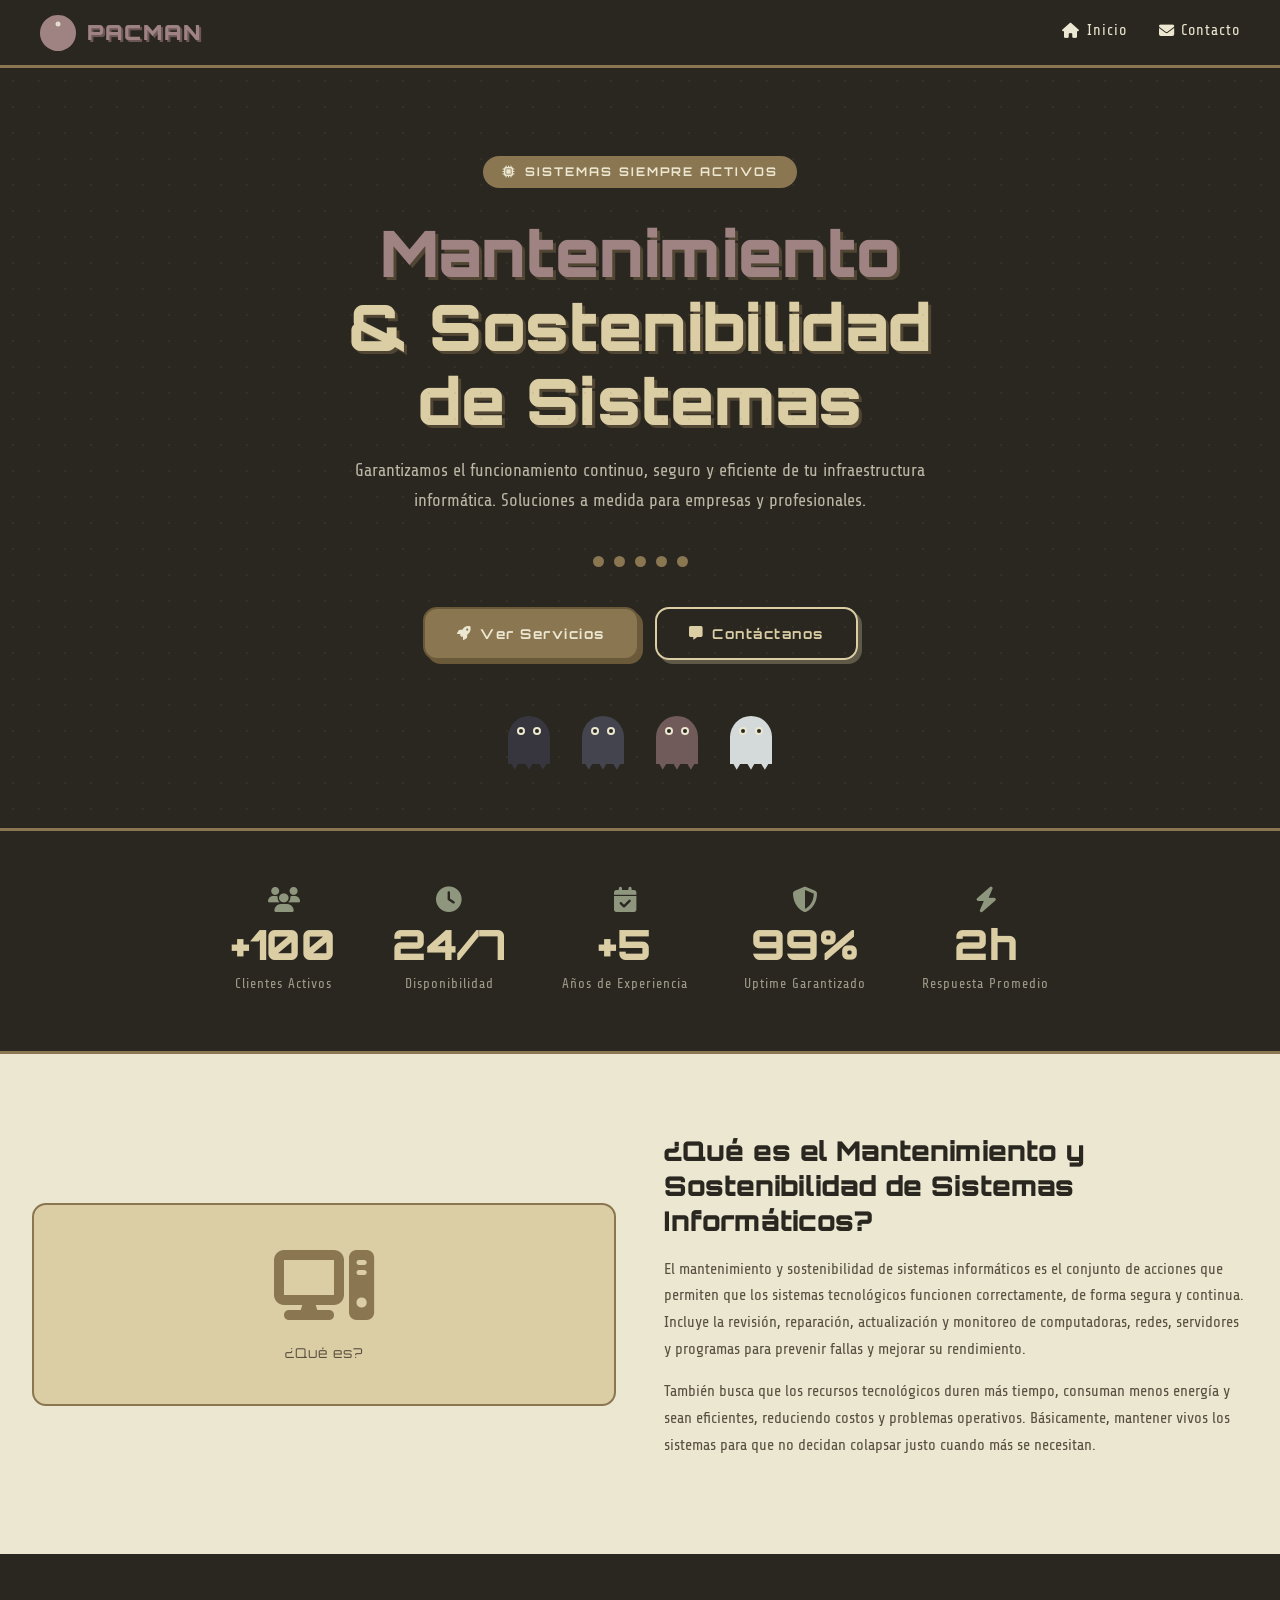
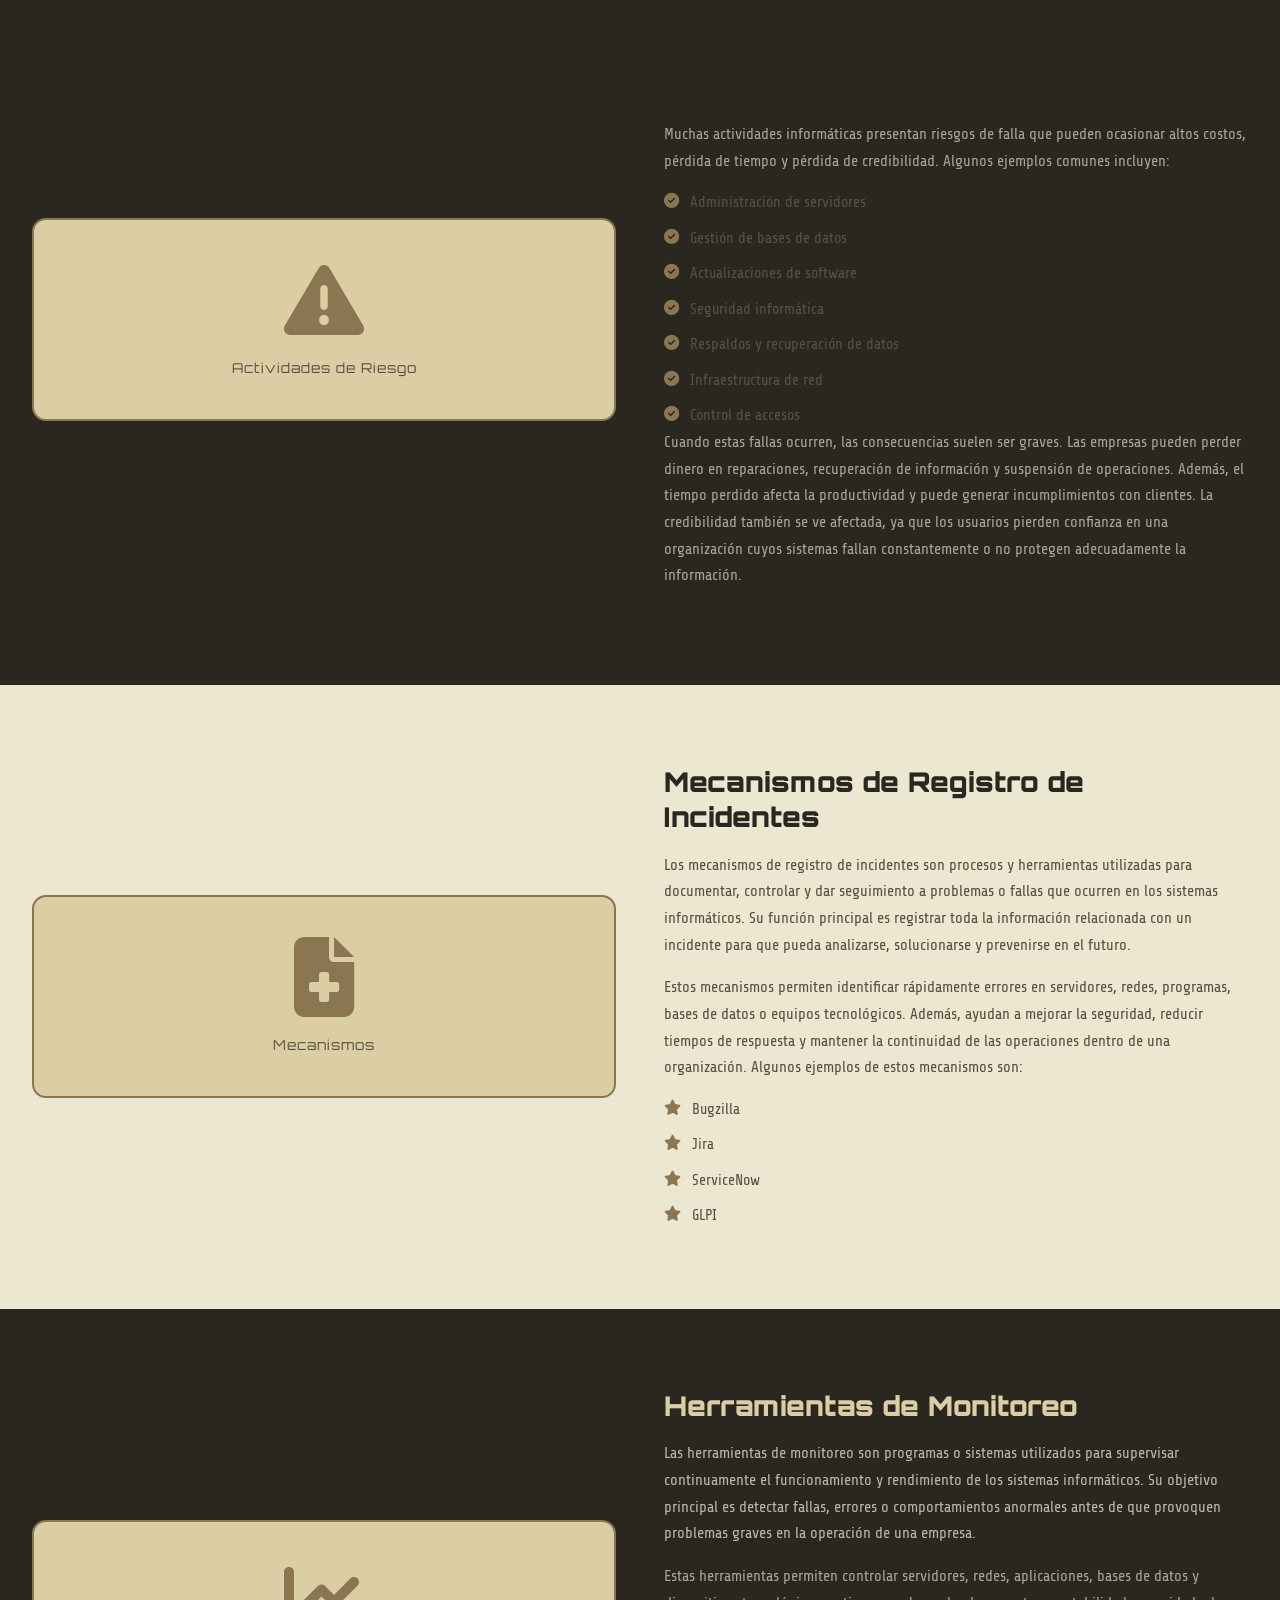
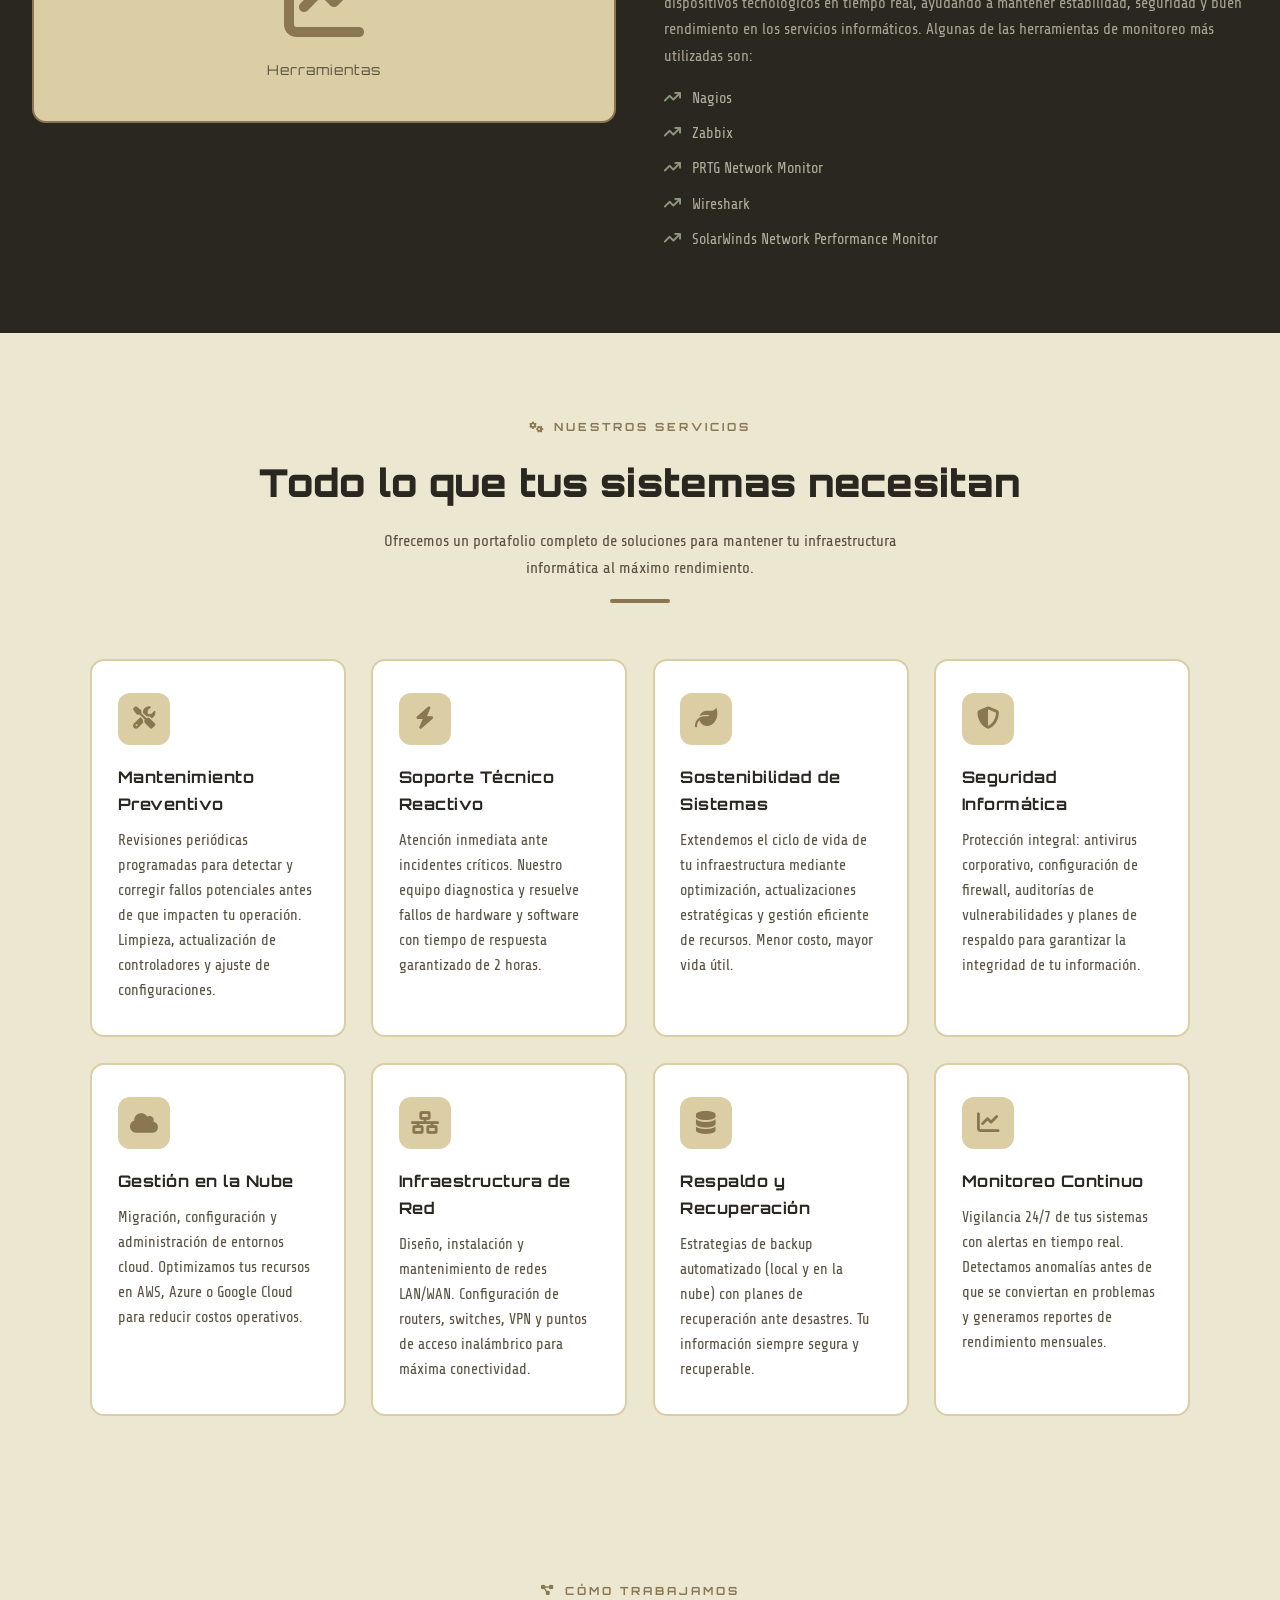
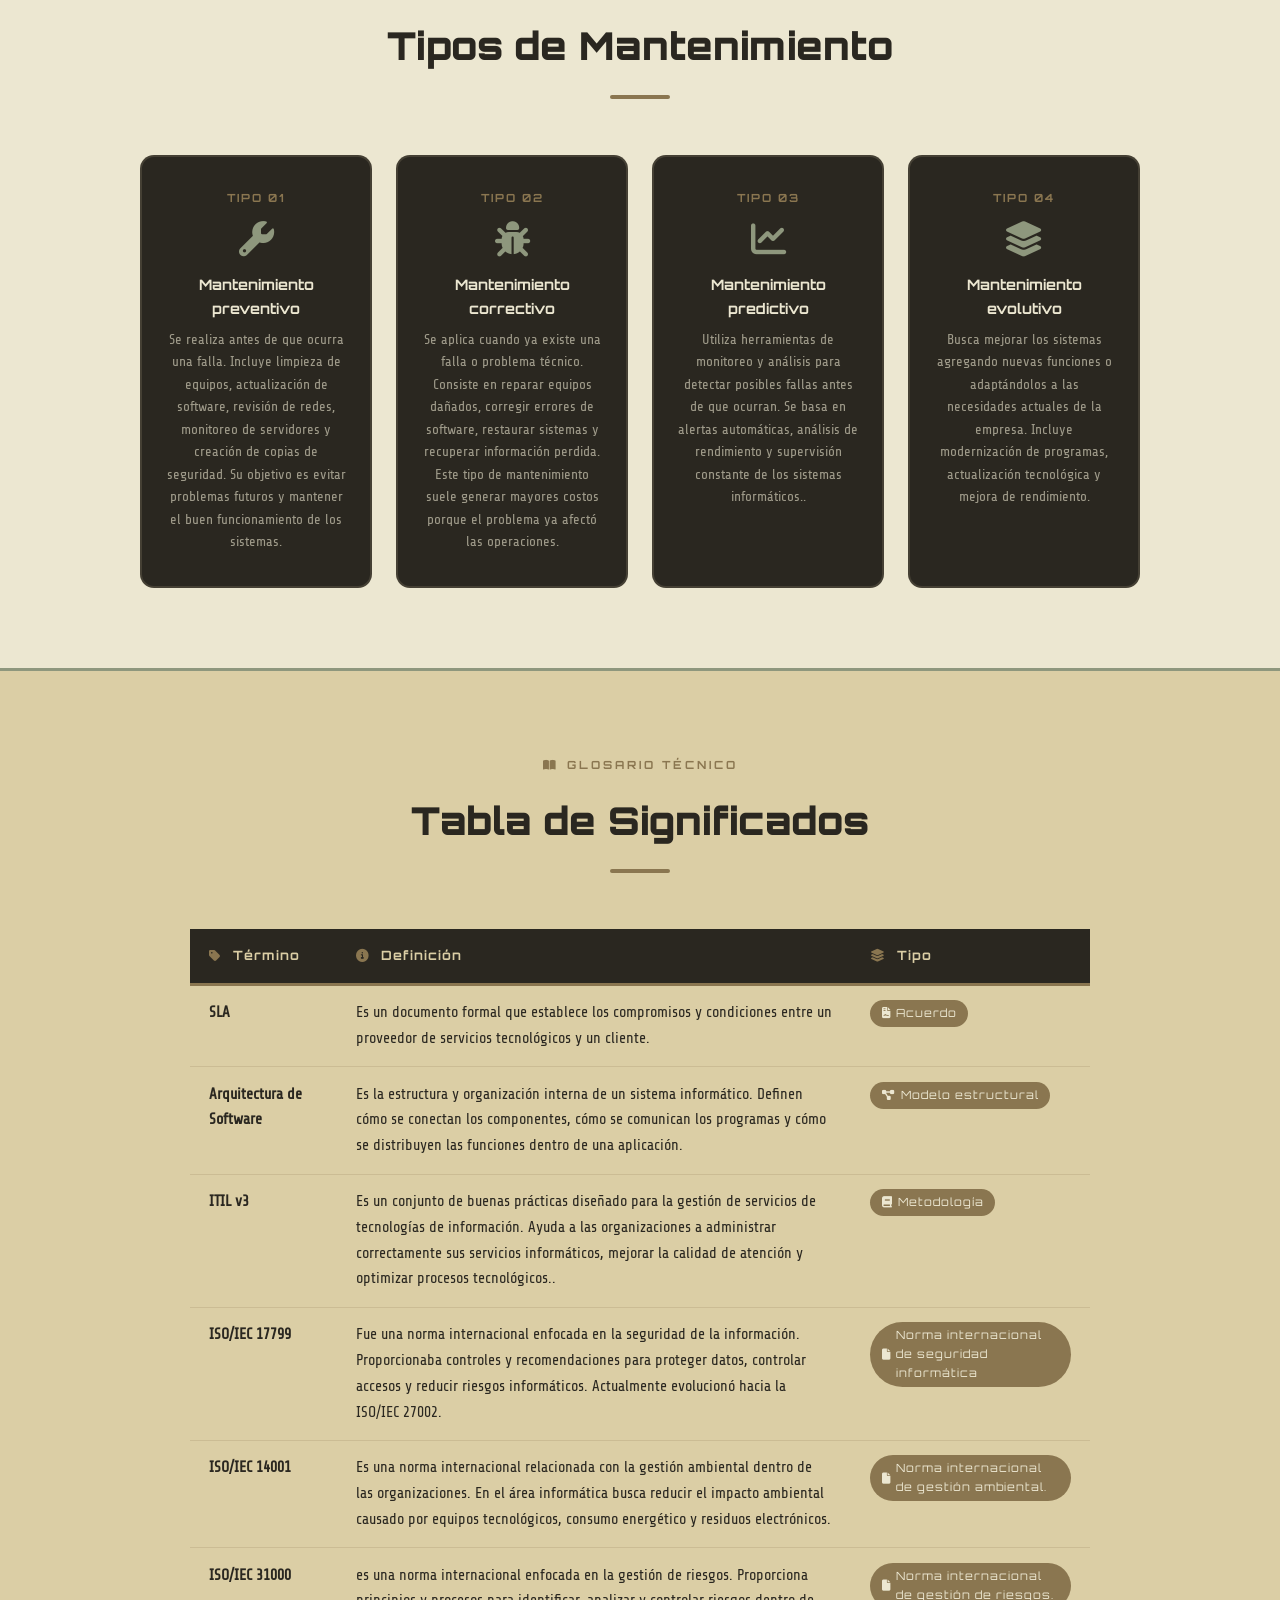
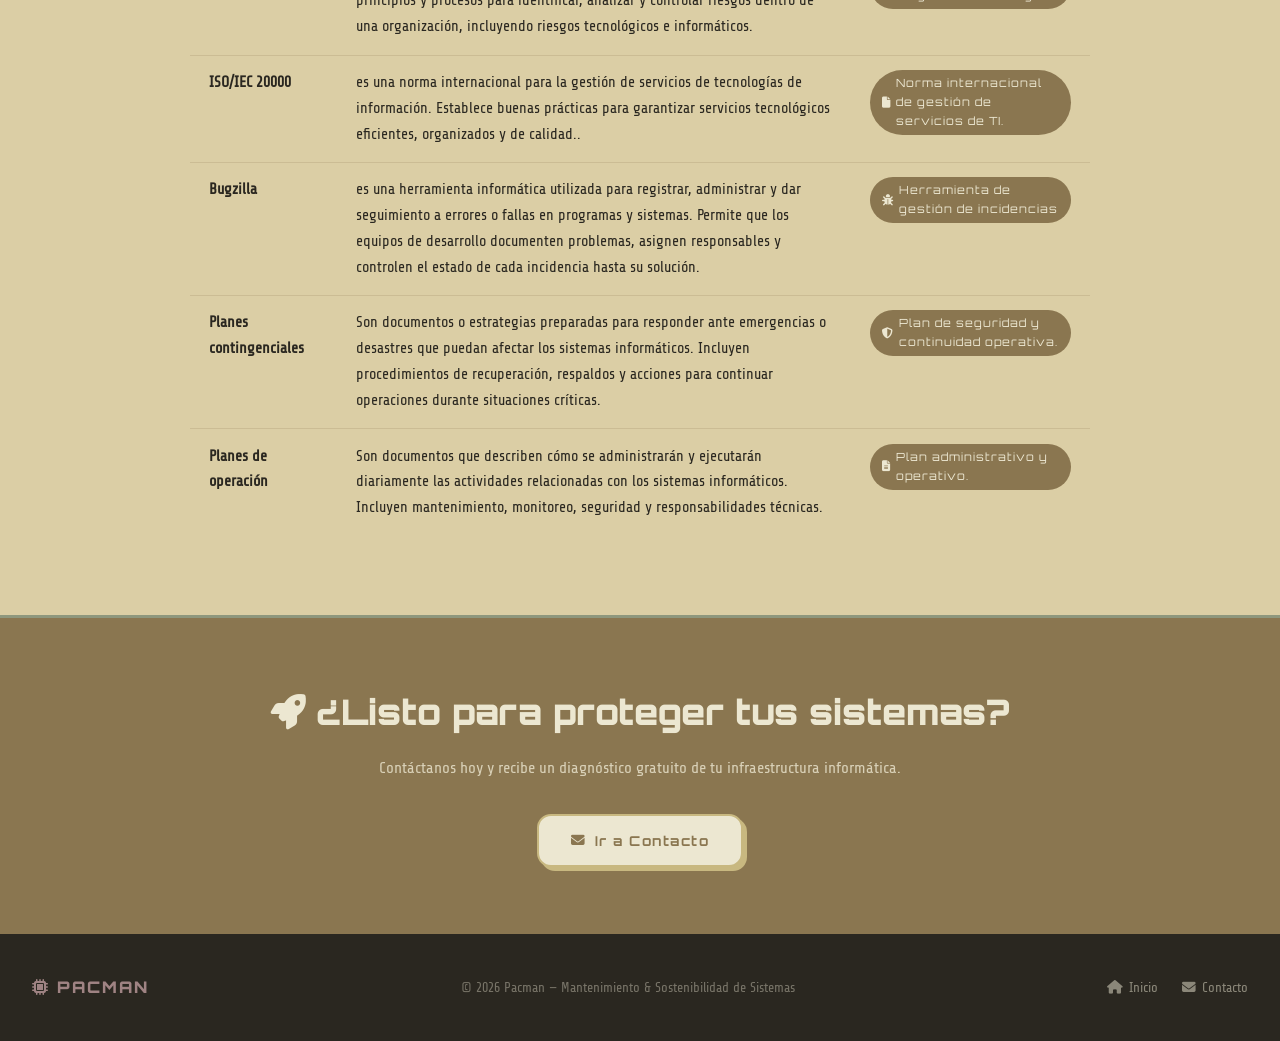
==== index.html @ b409f38b "comitx" ====
<!DOCTYPE html>
<html lang="es">
<head>
  <meta charset="UTF-8" />
  <meta name="viewport" content="width=device-width, initial-scale=1.0"/>
  <title>Pacman | Mantenimiento &amp; Sostenibilidad de Sistemas</title>
  <link rel="stylesheet" href="style.css"/>
  <link rel="stylesheet" href="https://cdnjs.cloudflare.com/ajax/libs/font-awesome/6.5.0/css/all.min.css"/>
  <style>
    /* Extra wide layout for index */
    .wide-container { max-width: 1240px; margin: 0 auto; }
    .bg-dark  { background: var(--dark); }
    .bg-cream { background: var(--c3); }
    .bg-sage  { background: var(--c2); }
  </style>
</head>
<body>

<!-- ===================== NAVBAR ===================== -->
<nav class="navbar">
  <a href="index.html" class="logo">
    <!-- Pacman animado SVG -->
    <svg class="pacman-icon" viewBox="0 0 36 36" xmlns="http://www.w3.org/2000/svg">
      <g class="pacman-mouth">
        <path class="pacman-body" d="
          M18,18
          L18,0
          A18,18 0 1,1 17.99,0
          Z"
          style="fill:var(--c5)"/>
      </g>
      <circle cx="18" cy="9" r="2.5" fill="var(--c3)" opacity="0.9"/>
    </svg>
    <span class="logo-text">PACMAN</span>
  </a>

  <ul class="nav-links">
    <li><a href="index.html" class="active"><i class="fa-solid fa-house"></i> Inicio</a></li>
    <li><a href="contact.html"><i class="fa-solid fa-envelope"></i> Contacto</a></li>
  </ul>

  <button class="hamburger" id="hamburger" aria-label="Menú">
    <span></span><span></span><span></span>
  </button>
</nav>

<!-- Mobile menu -->
<div class="mobile-menu" id="mobileMenu">
  <a href="index.html"><i class="fa-solid fa-house"></i> Inicio</a>
  <a href="contact.html"><i class="fa-solid fa-envelope"></i> Contacto</a>
</div>

<!-- ===================== HERO ===================== -->
<section class="hero">
  <div class="hero-badge">
    <i class="fa-solid fa-microchip"></i>
    SISTEMAS SIEMPRE ACTIVOS
  </div>

  <h1>
    <span>Mantenimiento</span><br>
    &amp; Sostenibilidad<br>
    de Sistemas
  </h1>

  <p>
    Garantizamos el funcionamiento continuo, seguro y eficiente de tu infraestructura informática.
    Soluciones a medida para empresas y profesionales.
  </p>

  <div class="dots-path">
    <div class="dot"></div>
    <div class="dot"></div>
    <div class="dot"></div>
    <div class="dot"></div>
    <div class="dot"></div>
  </div>

  <div class="hero-btns">
    <a href="#servicios" class="btn btn-primary">
      <i class="fa-solid fa-rocket"></i> Ver Servicios
    </a>
    <a href="contact.html" class="btn btn-outline">
      <i class="fa-solid fa-message"></i> Contáctanos
    </a>
  </div>

  <div class="ghosts-row">
    <div class="ghost"><div class="eyes"><div class="eye"></div><div class="eye"></div></div></div>
    <div class="ghost"><div class="eyes"><div class="eye"></div><div class="eye"></div></div></div>
    <div class="ghost"><div class="eyes"><div class="eye"></div><div class="eye"></div></div></div>
    <div class="ghost"><div class="eyes"><div class="eye"></div><div class="eye"></div></div></div>
  </div>
</section>

<!-- ===================== STATS ===================== -->
<div class="stats-band">
  <div class="stat">
    <i class="fa-solid fa-users stat-icon"></i>
    <span class="stat-num">+100</span>
    <span class="stat-label">Clientes Activos</span>
  </div>
  <div class="stat">
    <i class="fa-solid fa-clock stat-icon"></i>
    <span class="stat-num">24/7</span>
    <span class="stat-label">Disponibilidad</span>
  </div>
  <div class="stat">
    <i class="fa-solid fa-calendar-check stat-icon"></i>
    <span class="stat-num">+5</span>
    <span class="stat-label">Años de Experiencia</span>
  </div>
  <div class="stat">
    <i class="fa-solid fa-shield-halved stat-icon"></i>
    <span class="stat-num">99%</span>
    <span class="stat-label">Uptime Garantizado</span>
  </div>
  <div class="stat">
    <i class="fa-solid fa-bolt stat-icon"></i>
    <span class="stat-num">2h</span>
    <span class="stat-label">Respuesta Promedio</span>
  </div>
</div>

<!-- ===================== INFO: ¿QUE ES EL MANTENIMIENTO Y SOSTENIBILIDAD DE SISTEMAS INFORMÁTICOS? ===================== -->
<section class="bg-cream" style="padding: 5rem 2rem;">
  <div class="info-section reverse wide-container">
    <div class="info-content">
      <h2>¿Qué es el Mantenimiento y Sostenibilidad de Sistemas Informáticos?</h2>
      <p>
        El mantenimiento y sostenibilidad de sistemas informáticos es el conjunto de acciones que permiten que los sistemas tecnológicos funcionen correctamente, de forma segura y continua. Incluye la revisión, reparación, actualización y monitoreo de computadoras, redes, servidores y programas para prevenir fallas y mejorar su rendimiento.
      </p>
      <p>
        También busca que los recursos tecnológicos duren más tiempo, consuman menos energía y sean eficientes, reduciendo costos y problemas operativos. Básicamente, mantener vivos los sistemas para que no decidan colapsar justo cuando más se necesitan.
      </p>
    </div>
    <div class="info-visual">
      <i class="fa-solid fa-computer"></i>
      <p>¿Qué es?</p>
    </div>
</section>

<!-- ===================== INFO: Actividades de sistemas informáticos con riesgo de falla ===================== -->
<section class="bg-dark" style="padding: 5rem 2rem;">
  <div class="info-section wide-container">
    <div class="info-visual">
      <i class="fa-solid fa-exclamation-triangle"></i>
      <p>Actividades de Riesgo</p>
    </div>
    <div class="info-content">
      <h2>Actividades de Sistemas Informáticos con Riesgo de Falla</h2>
      <p style="color:rgba(236,231,209,0.65)">
        Muchas actividades informáticas presentan riesgos de falla que pueden ocasionar altos costos, pérdida de tiempo y pérdida de credibilidad. Algunos ejemplos comunes incluyen:
      </p>
      <ul class="info-list">
        <li><i class="fa-solid fa-check-circle"></i> Administración de servidores</li>
        <li><i class="fa-solid fa-check-circle"></i> Gestión de bases de datos</li>
        <li><i class="fa-solid fa-check-circle"></i> Actualizaciones de software</li>
        <li><i class="fa-solid fa-check-circle"></i> Seguridad informática</li>
        <li><i class="fa-solid fa-check-circle"></i> Respaldos y recuperación de datos</li>
        <li><i class="fa-solid fa-check-circle"></i> Infraestructura de red</li>
        <li><i class="fa-solid fa-check-circle"></i> Control de accesos</li>
      </ul>
      <p style="color:rgba(236,231,209,0.65)">
        Cuando estas fallas ocurren, las consecuencias suelen ser graves. Las empresas pueden perder dinero en reparaciones, recuperación de información y suspensión de operaciones. 
        Además, el tiempo perdido afecta la productividad y puede generar incumplimientos con clientes. La credibilidad también se ve afectada, 
        ya que los usuarios pierden confianza en una organización cuyos sistemas fallan constantemente o no protegen adecuadamente la información.
      </p> 
      </ul>
    </div>
    </div>
</section>

<!-- ===================== INFO: Mecanismos de registro de incidentes ===================== -->
<section class="bg-cream" style="padding: 5rem 2rem;">
  <div class="info-section reverse wide-container">
    <div class="info-content">
      <h2>Mecanismos de Registro de Incidentes</h2>
      <p>
        Los mecanismos de registro de incidentes son procesos y herramientas utilizadas para documentar, controlar y dar seguimiento a problemas o fallas que ocurren en los sistemas informáticos. 
        Su función principal es registrar toda la información relacionada con un incidente para que pueda analizarse, solucionarse y prevenirse en el futuro.
      </p>
      <p>
        Estos mecanismos permiten identificar rápidamente errores en servidores, redes, programas, bases de datos o equipos tecnológicos. 
        Además, ayudan a mejorar la seguridad, reducir tiempos de respuesta y mantener la continuidad de las operaciones dentro de una organización.
        Algunos ejemplos de estos mecanismos son:
      </p>
      <ul class="info-list">
        <li><i class="fa-solid fa-star" style="color:var(--c1)"></i> Bugzilla</li>
        <li><i class="fa-solid fa-star" style="color:var(--c1)"></i> Jira</li>
        <li><i class="fa-solid fa-star" style="color:var(--c1)"></i> ServiceNow</li>
        <li><i class="fa-solid fa-star" style="color:var(--c1)"></i> GLPI</li>
      </ul>
    </div>
    <div class="info-visual">
      <i class="fa-solid fa-file-medical"></i>
      <p>Mecanismos</p>
    </div>
  </div>
</section>

<!-- ===================== INFO: Herramientas de monitoreo ===================== -->
<section class="bg-dark" style="padding: 5rem 2rem;">
  <div class="info-section wide-container">
    <div class="info-visual">
      <i class="fa-solid fa-chart-line"></i>
      <p>Herramientas</p>
    </div>
    <div class="info-content">
      <h2 style="color:var(--c4)">Herramientas de Monitoreo</h2>
      <p style="color:rgba(236,231,209,0.75)">
        Las herramientas de monitoreo son programas o sistemas utilizados para supervisar continuamente el funcionamiento y rendimiento de los sistemas informáticos. 
        Su objetivo principal es detectar fallas, errores o comportamientos anormales antes de que provoquen problemas graves en la operación de una empresa.
      </p>
      <p style="color:rgba(236,231,209,0.65)">
        Estas herramientas permiten controlar servidores, redes, aplicaciones, bases de datos y dispositivos tecnológicos en tiempo real, ayudando a mantener estabilidad, 
        seguridad y buen rendimiento en los servicios informáticos.
        Algunas de las herramientas de monitoreo más utilizadas son:
      </p>
      <ul class="info-list">
        <li style="color:rgba(236,231,209,0.7)"><i class="fa-solid fa-arrow-trend-up" style="color:var(--c2)"></i> Nagios</li>
        <li style="color:rgba(236,231,209,0.7)"><i class="fa-solid fa-arrow-trend-up" style="color:var(--c2)"></i> Zabbix</li>
        <li style="color:rgba(236,231,209,0.7)"><i class="fa-solid fa-arrow-trend-up" style="color:var(--c2)"></i> PRTG Network Monitor</li>
        <li style="color:rgba(236,231,209,0.7)"><i class="fa-solid fa-arrow-trend-up" style="color:var(--c2)"></i> Wireshark</li>
        <li style="color:rgba(236,231,209,0.7)"><i class="fa-solid fa-arrow-trend-up" style="color:var(--c2)"></i> SolarWinds Network Performance Monitor</li>
      </ul>
    </div>
  </div>
</section>

<!-- ===================== SERVICIOS ===================== -->
<section id="servicios" class="bg-cream">
  <div class="wide-container">
    <div class="section-header">
      <div class="section-label"><i class="fa-solid fa-gears"></i> Nuestros Servicios</div>
      <h2>Todo lo que tus sistemas necesitan</h2>
      <p>Ofrecemos un portafolio completo de soluciones para mantener tu infraestructura informática al máximo rendimiento.</p>
      <div class="divider"></div>
    </div>

    <div class="cards-grid">
      <div class="card" tabindex="0">
        <div class="card-icon"><i class="fa-solid fa-screwdriver-wrench"></i></div>
        <h3>Mantenimiento Preventivo</h3>
        <p>Revisiones periódicas programadas para detectar y corregir fallos potenciales antes de que impacten tu operación. Limpieza, actualización de controladores y ajuste de configuraciones.</p>
      </div>
      <div class="card" tabindex="0">
        <div class="card-icon"><i class="fa-solid fa-bolt"></i></div>
        <h3>Soporte Técnico Reactivo</h3>
        <p>Atención inmediata ante incidentes críticos. Nuestro equipo diagnostica y resuelve fallos de hardware y software con tiempo de respuesta garantizado de 2 horas.</p>
      </div>
      <div class="card" tabindex="0">
        <div class="card-icon"><i class="fa-solid fa-leaf"></i></div>
        <h3>Sostenibilidad de Sistemas</h3>
        <p>Extendemos el ciclo de vida de tu infraestructura mediante optimización, actualizaciones estratégicas y gestión eficiente de recursos. Menor costo, mayor vida útil.</p>
      </div>
      <div class="card" tabindex="0">
        <div class="card-icon"><i class="fa-solid fa-shield-halved"></i></div>
        <h3>Seguridad Informática</h3>
        <p>Protección integral: antivirus corporativo, configuración de firewall, auditorías de vulnerabilidades y planes de respaldo para garantizar la integridad de tu información.</p>
      </div>
      <div class="card" tabindex="0">
        <div class="card-icon"><i class="fa-solid fa-cloud"></i></div>
        <h3>Gestión en la Nube</h3>
        <p>Migración, configuración y administración de entornos cloud. Optimizamos tus recursos en AWS, Azure o Google Cloud para reducir costos operativos.</p>
      </div>
      <div class="card" tabindex="0">
        <div class="card-icon"><i class="fa-solid fa-network-wired"></i></div>
        <h3>Infraestructura de Red</h3>
        <p>Diseño, instalación y mantenimiento de redes LAN/WAN. Configuración de routers, switches, VPN y puntos de acceso inalámbrico para máxima conectividad.</p>
      </div>
      <div class="card" tabindex="0">
        <div class="card-icon"><i class="fa-solid fa-database"></i></div>
        <h3>Respaldo y Recuperación</h3>
        <p>Estrategias de backup automatizado (local y en la nube) con planes de recuperación ante desastres. Tu información siempre segura y recuperable.</p>
      </div>
      <div class="card" tabindex="0">
        <div class="card-icon"><i class="fa-solid fa-chart-line"></i></div>
        <h3>Monitoreo Continuo</h3>
        <p>Vigilancia 24/7 de tus sistemas con alertas en tiempo real. Detectamos anomalías antes de que se conviertan en problemas y generamos reportes de rendimiento mensuales.</p>
      </div>
    </div>
  </div>
</section>

<!-- ===================== PROCESO ===================== -->
<section id="proceso" class="bg-cream">
  <div class="wide-container">
    <div class="section-header">
      <div class="section-label"><i class="fa-solid fa-diagram-project"></i> Cómo Trabajamos</div>
      <h2>Tipos de Mantenimiento</h2>
      <div class="divider"></div>
    </div>

    <div class="steps-grid">
      <div class="step-card" tabindex="0">
        <span class="step-number">TIPO 01</span>
        <i class="fa-solid fa-wrench"></i>
        <h3>Mantenimiento preventivo</h3>
        <p>Se realiza antes de que ocurra una falla. Incluye limpieza de equipos, actualización de software, revisión de redes, monitoreo de servidores 
          y creación de copias de seguridad. Su objetivo es evitar problemas futuros y mantener el buen funcionamiento de los sistemas.</p>
      </div>
      <div class="step-card" tabindex="0">
        <span class="step-number">TIPO 02</span>
        <i class="fa-solid fa-bug"></i>
        <h3>Mantenimiento correctivo</h3>
        <p>Se aplica cuando ya existe una falla o problema técnico. Consiste en reparar equipos dañados, corregir errores de software, restaurar sistemas y 
          recuperar información perdida. Este tipo de mantenimiento suele generar mayores costos porque el problema ya afectó las operaciones.</p>
      </div>
      <div class="step-card" tabindex="0">
        <span class="step-number">TIPO 03</span>
        <i class="fa-solid fa-chart-line"></i>
        <h3>Mantenimiento predictivo</h3>
        <p>Utiliza herramientas de monitoreo y análisis para detectar posibles fallas antes de que ocurran. Se basa en alertas automáticas, análisis de rendimiento
          y supervisión constante de los sistemas informáticos..</p>
      </div>
      <div class="step-card" tabindex="0">
        <span class="step-number">TIPO 04</span>
        <i class="fa-solid fa-layer-group"></i>
        <h3>Mantenimiento evolutivo</h3>
        <p>Busca mejorar los sistemas agregando nuevas funciones o adaptándolos a las necesidades actuales de la empresa. Incluye modernización de programas, 
          actualización tecnológica y mejora de rendimiento.</p>
      </div>
    </div>
  </div>
</section>

<!-- ===================== GLOSARIO / TABLA ===================== -->
<section id="glosario" class="table-section">
  <div class="wide-container">
    <div class="section-header">
      <div class="section-label"><i class="fa-solid fa-book-open"></i> Glosario Técnico</div>
      <h2>Tabla de Significados</h2>
      <div class="divider"></div>
    </div>

    <div class="table-wrap">
      <table class="styled-table">
        <thead>
        <tr>
    <th><i class="fa-solid fa-tag"></i> Término</th>
    <th><i class="fa-solid fa-circle-info"></i> Definición</th>
    <th><i class="fa-solid fa-layer-group"></i> Tipo</th>
        </tr>
          </thead>

        <tr>
  <td><strong>SLA</strong></td>
  <td>Es un documento formal que establece los compromisos y condiciones entre un proveedor de servicios tecnológicos y un cliente.</td>
  <td><span class="badge-table"><i class="fa-solid fa-file-contract"></i> Acuerdo</span></td>
</tr>

<tr>
  <td><strong>Arquitectura de Software</strong></td>
  <td>Es la estructura y organización interna de un sistema informático. Definen cómo se conectan los componentes, 
    cómo se comunican los programas y cómo se distribuyen las funciones dentro de una aplicación.</td>
  <td><span class="badge-table"><i class="fa-solid fa-diagram-project"></i> Modelo estructural</span></td>
</tr>

<tr>
  <td><strong>ITIL v3</strong></td>
  <td>Es un conjunto de buenas prácticas diseñado para la gestión de servicios de tecnologías de información. 
    Ayuda a las organizaciones a administrar correctamente sus servicios informáticos, mejorar la calidad de atención y optimizar procesos tecnológicos..</td>
  <td><span class="badge-table"><i class="fa-solid fa-book"></i> Metodología</span></td>
</tr>

<tr>
  <td><strong>ISO/IEC 17799</strong></td>
  <td>Fue una norma internacional enfocada en la seguridad de la información. Proporcionaba controles y recomendaciones para proteger datos, 
    controlar accesos y reducir riesgos informáticos. Actualmente evolucionó hacia la ISO/IEC 27002.</td>
  <td><span class="badge-table"><i class="fa-solid fa-file"></i> Norma internacional de seguridad informática</span></td>
</tr>

<tr>
  <td><strong>ISO/IEC 14001</strong></td>
  <td>Es una norma internacional relacionada con la gestión ambiental dentro de las organizaciones. 
  En el área informática busca reducir el impacto ambiental causado por equipos tecnológicos, consumo energético y residuos electrónicos.</td>
  <td><span class="badge-table"><i class="fa-solid fa-file"></i> Norma internacional de gestión ambiental.</span></td>
</tr>

<tr>
  <td><strong>ISO/IEC 31000</strong></td>
  <td>es una norma internacional enfocada en la gestión de riesgos. Proporciona principios y procesos para identificar, analizar y 
    controlar riesgos dentro de una organización, incluyendo riesgos tecnológicos e informáticos.</td>
  <td><span class="badge-table"><i class="fa-solid fa-file"></i> Norma internacional de gestión de riesgos.</span></td>
</tr>

<tr>
  <td><strong>ISO/IEC 20000</strong></td>
  <td>es una norma internacional para la gestión de servicios de tecnologías de información. 
      Establece buenas prácticas para garantizar servicios tecnológicos eficientes, organizados y de calidad..</td>
  <td><span class="badge-table"><i class="fa-solid fa-file"></i> Norma internacional de gestión de servicios de TI.</span></td>
</tr>

<tr>
  <td><strong>Bugzilla</strong></td>
  <td>es una herramienta informática utilizada para registrar, administrar y dar seguimiento a errores o fallas en programas y sistemas. 
    Permite que los equipos de desarrollo documenten problemas, asignen responsables y controlen el estado de cada incidencia hasta su solución.</td>
  <td><span class="badge-table"><i class="fa-solid fa-bug"></i> Herramienta de gestión de incidencias</span></td>
</tr>

<tr>
  <td><strong>Planes contingenciales</strong></td>
  <td>Son documentos o estrategias preparadas para responder ante emergencias o desastres que puedan afectar los sistemas informáticos. 
    Incluyen procedimientos de recuperación, respaldos y acciones para continuar operaciones durante situaciones críticas.</td>
  <td><span class="badge-table"><i class="fa-solid fa-shield-alt"></i> Plan de seguridad y continuidad operativa.</span></td>
</tr>

<tr>
  <td><strong>Planes de operación</strong></td>
  <td>Son documentos que describen cómo se administrarán y ejecutarán diariamente las actividades relacionadas con los sistemas informáticos. 
    Incluyen mantenimiento, monitoreo, seguridad y responsabilidades técnicas.</td>
  <td><span class="badge-table"><i class="fa-solid fa-file-alt"></i> Plan administrativo y operativo.</span></td>
</tr>
        </tbody>
      </table>
    </div>
  </div>
</section>

<!-- ===================== CTA ===================== -->
<div class="cta-band">
  <h2><i class="fa-solid fa-rocket"></i> ¿Listo para proteger tus sistemas?</h2>
  <p>Contáctanos hoy y recibe un diagnóstico gratuito de tu infraestructura informática.</p>
  <a href="contact.html" class="btn btn-cta">
    <i class="fa-solid fa-envelope"></i> Ir a Contacto
  </a>
</div>

<!-- ===================== FOOTER ===================== -->
<footer>
  <div class="footer-brand">
    <i class="fa-solid fa-microchip"></i> PACMAN
  </div>
  <span class="footer-copy">© 2026 Pacman — Mantenimiento &amp; Sostenibilidad de Sistemas</span>
  <div class="footer-links">
    <a href="index.html"><i class="fa-solid fa-house"></i> Inicio</a>
    <a href="contact.html"><i class="fa-solid fa-envelope"></i> Contacto</a>
  </div>
</footer>

<!-- ===================== JS ===================== -->
<script>
  // Hamburger menu
  const hamburger = document.getElementById('hamburger');
  const mobileMenu = document.getElementById('mobileMenu');

  hamburger.addEventListener('click', () => {
    hamburger.classList.toggle('open');
    mobileMenu.classList.toggle('open');
  });

  // Close menu when link clicked
  mobileMenu.querySelectorAll('a').forEach(link => {
    link.addEventListener('click', () => {
      hamburger.classList.remove('open');
      mobileMenu.classList.remove('open');
    });
  });

  // Lift animation on cards (click + keyboard)
  document.querySelectorAll('.card, .step-card').forEach(card => {
    card.addEventListener('click', () => {
      card.classList.toggle('lifted');
    });

    card.addEventListener('keydown', e => {
      if (e.key === 'Enter' || e.key === ' ') {
        e.preventDefault();
        card.classList.toggle('lifted');
      }
    });
  });

  // Active nav link on scroll
  const sections = document.querySelectorAll('section[id]');
  const navLinks = document.querySelectorAll('.nav-links a');

  window.addEventListener('scroll', () => {
    let current = '';
    sections.forEach(sec => {
      if (window.scrollY >= sec.offsetTop - 100) {
        current = sec.getAttribute('id');
      }
    });
    navLinks.forEach(link => {
      link.classList.remove('active');
      if (link.getAttribute('href') === '#' + current) {
        link.classList.add('active');
      }
    });
  });
</script>
</body>
</html>
---- style.css ----
/* =========================================================
  PACMAN — Mantenimiento & Sostenibilidad
  Paleta: #8A7650 | #8E977D | #ECE7D1 | #DBCEA5 | #9F8383
  Fuentes: Orbitron (títulos) | Share Tech (cuerpo)
   ========================================================= */

@import url('https://fonts.googleapis.com/css2?family=Orbitron:wght@400;700;900&family=Share+Tech&display=swap');
@import url('https://cdnjs.cloudflare.com/ajax/libs/font-awesome/6.5.0/css/all.min.css');

/* ---------- RESET & BASE ---------- */
*, *::before, *::after {
  box-sizing: border-box;
  margin: 0;
  padding: 0;
}

:root {
  --c1: #8A7650;   /* dorado tierra */
  --c2: #8E977D;   /* verde sage */
  --c3: #ECE7D1;   /* crema claro */
  --c4: #DBCEA5;   /* crema dorado */
  --c5: #9F8383;   /* rosa grisáceo (logo) */
  --dark: #2A2720;
  --text: #2A2720;
  --text-light: #5a5040;
  --shadow: rgba(138, 118, 80, 0.25);
  --radius: 14px;
}

html { scroll-behavior: smooth; }

body {
  font-family: 'Share Tech', monospace;
  background-color: var(--c3);
  color: var(--text);
  line-height: 1.7;
  font-size: 16px;
}

/* ---------- SCROLLBAR ---------- */
::-webkit-scrollbar { width: 8px; }
::-webkit-scrollbar-track { background: var(--c4); }
::-webkit-scrollbar-thumb { background: var(--c1); border-radius: 4px; }

/* =========================================================
  NAVBAR
   ========================================================= */
.navbar {
  position: sticky;
  top: 0;
  z-index: 1000;
  background: var(--dark);
  border-bottom: 3px solid var(--c1);
  padding: 0 2.5rem;
  display: flex;
  align-items: center;
  justify-content: space-between;
  height: 68px;
}

/* Logo */
.logo {
  display: flex;
  align-items: center;
  gap: 0.7rem;
  text-decoration: none;
}

.logo-text {
  font-family: 'Orbitron', sans-serif;
  font-weight: 900;
  font-size: 1.3rem;
  color: var(--c5);
  letter-spacing: 2px;
  text-shadow: 2px 2px 0 #6b5555;
}

/* Pacman SVG animado */
.pacman-icon {
  width: 36px;
  height: 36px;
  flex-shrink: 0;
}

.pacman-body {
  fill: var(--c5);
}

.pacman-mouth {
  animation: chomping 0.45s infinite alternate ease-in-out;
  transform-origin: 50% 50%;
}

@keyframes chomping {
  from { d: path("M18,18 L18,0 A18,18 0 1,1 17.9,0 Z"); }
  to   { d: path("M18,18 L18,4 A18,18 0 1,1 17.9,4 Z"); }
}

/* Nav links */
.nav-links {
  display: flex;
  list-style: none;
  gap: 2rem;
  align-items: center;
}

.nav-links a {
  font-family: 'Share Tech', monospace;
  color: var(--c3);
  text-decoration: none;
  font-size: 0.95rem;
  letter-spacing: 1px;
  display: flex;
  align-items: center;
  gap: 0.4rem;
  transition: color 0.2s;
  position: relative;
  padding-bottom: 4px;
}

.nav-links a::after {
  content: '';
  position: absolute;
  bottom: 0;
  left: 0;
  width: 0;
  height: 2px;
  background: var(--c1);
  transition: width 0.25s;
}

.nav-links a:hover { color: var(--c4); }
.nav-links a:hover::after { width: 100%; }

.nav-links a.active { color: var(--c4); }
.nav-links a.active::after { width: 100%; }

/* Hamburger */
.hamburger {
  display: none;
  flex-direction: column;
  gap: 5px;
  cursor: pointer;
  background: none;
  border: none;
  padding: 6px;
}

.hamburger span {
  display: block;
  width: 26px;
  height: 2.5px;
  background: var(--c3);
  border-radius: 2px;
  transition: transform 0.3s, opacity 0.3s;
}

.hamburger.open span:nth-child(1) { transform: translateY(7.5px) rotate(45deg); }
.hamburger.open span:nth-child(2) { opacity: 0; }
.hamburger.open span:nth-child(3) { transform: translateY(-7.5px) rotate(-45deg); }

/* Mobile menu */
.mobile-menu {
  display: none;
  flex-direction: column;
  background: var(--dark);
  border-top: 2px solid var(--c1);
  padding: 1.5rem 2.5rem;
  gap: 1.2rem;
  position: absolute;
  top: 68px;
  left: 0;
  right: 0;
  z-index: 999;
  box-shadow: 0 8px 24px rgba(0,0,0,0.3);
}

.mobile-menu.open { display: flex; }

.mobile-menu a {
  font-family: 'Share Tech', monospace;
  color: var(--c3);
  text-decoration: none;
  font-size: 1rem;
  letter-spacing: 1px;
  display: flex;
  align-items: center;
  gap: 0.6rem;
  padding: 0.4rem 0;
  border-bottom: 1px solid rgba(219,206,165,0.15);
  transition: color 0.2s;
}

.mobile-menu a:hover { color: var(--c4); }

/* =========================================================
  HERO
   ========================================================= */
.hero {
  background: var(--dark);
  padding: 5.5rem 2rem 4rem;
  text-align: center;
  position: relative;
  overflow: hidden;
}

.hero::before {
  content: '';
  position: absolute;
  inset: 0;
  background-image: radial-gradient(circle, rgba(138,118,80,0.12) 1.5px, transparent 1.5px);
  background-size: 26px 26px;
  pointer-events: none;
}

.hero-badge {
  display: inline-flex;
  align-items: center;
  gap: 0.5rem;
  background: var(--c1);
  color: var(--c3);
  font-family: 'Orbitron', sans-serif;
  font-size: 0.75rem;
  font-weight: 700;
  padding: 0.35rem 1.2rem;
  border-radius: 999px;
  letter-spacing: 2px;
  margin-bottom: 1.8rem;
  animation: pulseBadge 2.5s infinite;
}

@keyframes pulseBadge {
  0%, 100% { box-shadow: 0 0 0 0 rgba(138,118,80,0.5); }
  50% { box-shadow: 0 0 0 10px rgba(138,118,80,0); }
}

.hero h1 {
  font-family: 'Orbitron', sans-serif;
  font-weight: 900;
  font-size: clamp(2rem, 5vw, 4rem);
  color: var(--c4);
  line-height: 1.15;
  margin-bottom: 1.2rem;
  text-shadow: 3px 3px 0 rgba(138,118,80,0.4);
}

.hero h1 span { color: var(--c5); }

.hero p {
  font-size: 1.1rem;
  color: rgba(236,231,209,0.75);
  max-width: 580px;
  margin: 0 auto 2.5rem;
}

/* Dots path animation */
.dots-path {
  display: flex;
  justify-content: center;
  gap: 10px;
  margin-bottom: 2.5rem;
}

.dot {
  width: 11px;
  height: 11px;
  background: var(--c1);
  border-radius: 50%;
  animation: dotBlink 1.4s infinite;
}
.dot:nth-child(2) { animation-delay: 0.2s; }
.dot:nth-child(3) { animation-delay: 0.4s; }
.dot:nth-child(4) { animation-delay: 0.6s; }
.dot:nth-child(5) { animation-delay: 0.8s; }

@keyframes dotBlink {
  0%, 100% { opacity: 1; transform: scale(1); }
  50% { opacity: 0.2; transform: scale(0.5); }
}

/* Hero buttons */
.hero-btns {
  display: flex;
  gap: 1rem;
  justify-content: center;
  flex-wrap: wrap;
  margin-bottom: 3.5rem;
}

/* Ghosts */
.ghosts-row {
  display: flex;
  justify-content: center;
  gap: 2rem;
  flex-wrap: wrap;
}

.ghost {
  width: 42px;
  height: 48px;
  border-radius: 21px 21px 0 0;
  position: relative;
  animation: ghostBounce 1.8s ease-in-out infinite;
}

.ghost::after {
  content: '';
  position: absolute;
  bottom: -6px;
  left: 0;
  right: 0;
  height: 12px;
  background: inherit;
  clip-path: polygon(0% 0%, 16% 100%, 33% 0%, 50% 100%, 66% 0%, 83% 100%, 100% 0%);
}

.ghost .eyes {
  display: flex;
  gap: 8px;
  justify-content: center;
  padding-top: 11px;
}

.ghost .eye {
  width: 8px;
  height: 8px;
  background: var(--c3);
  border-radius: 50%;
  position: relative;
}

.ghost .eye::after {
  content: '';
  position: absolute;
  width: 4px;
  height: 4px;
  background: var(--dark);
  border-radius: 50%;
  top: 2px;
  left: 2px;
}

.ghost:nth-child(1) { background: #37353E; animation-delay: 0s; }
.ghost:nth-child(2) { background: #44444E; animation-delay: 0.3s; }
.ghost:nth-child(3) { background: #715A5A; animation-delay: 0.6s; }
.ghost:nth-child(4) { background: #D3DAD9; animation-delay: 0.9s; }

@keyframes ghostBounce {
  0%, 100% { transform: translateY(0); }
  50% { transform: translateY(-12px); }
}

/* =========================================================
  BUTTONS
   ========================================================= */
.btn {
  display: inline-flex;
  align-items: center;
  gap: 0.5rem;
  font-family: 'Orbitron', sans-serif;
  font-size: 0.85rem;
  font-weight: 700;
  letter-spacing: 1.5px;
  padding: 0.8rem 2rem;
  border-radius: var(--radius);
  text-decoration: none;
  cursor: pointer;
  border: 2px solid transparent;
  transition: transform 0.15s, box-shadow 0.15s;
}

.btn-primary {
  background: var(--c1);
  color: var(--c3);
  border-color: #6b5a3a;
  box-shadow: 4px 4px 0 #6b5a3a;
}

.btn-primary:hover {
  transform: translate(-2px, -2px);
  box-shadow: 6px 6px 0 #6b5a3a;
}

.btn-outline {
  background: transparent;
  color: var(--c4);
  border-color: var(--c4);
  box-shadow: 4px 4px 0 rgba(219,206,165,0.3);
}

.btn-outline:hover {
  background: rgba(219,206,165,0.1);
  transform: translate(-2px, -2px);
  box-shadow: 6px 6px 0 rgba(219,206,165,0.3);
}

/* =========================================================
  SECTION COMMON
   ========================================================= */
section { padding: 5rem 2rem; }

.section-header {
  text-align: center;
  margin-bottom: 3.5rem;
}

.section-label {
  display: inline-flex;
  align-items: center;
  gap: 0.5rem;
  font-family: 'Orbitron', sans-serif;
  font-size: 0.7rem;
  font-weight: 700;
  letter-spacing: 3px;
  color: var(--c1);
  text-transform: uppercase;
  margin-bottom: 0.8rem;
}

.section-header h2 {
  font-family: 'Orbitron', sans-serif;
  font-weight: 900;
  font-size: clamp(1.6rem, 3.5vw, 2.4rem);
  color: var(--text);
  margin-bottom: 0.8rem;
}

.section-header p {
  color: var(--text-light);
  max-width: 560px;
  margin: 0 auto;
  font-size: 1rem;
}

/* Divider */
.divider {
  width: 60px;
  height: 4px;
  background: var(--c1);
  margin: 1rem auto 0;
  border-radius: 2px;
}

/* =========================================================
  LIFT CARDS (animación al seleccionar)
   ========================================================= */
.cards-grid {
  display: grid;
  grid-template-columns: repeat(auto-fit, minmax(240px, 1fr));
  gap: 1.6rem;
  max-width: 1100px;
  margin: 0 auto;
}

.card {
  background: #fff;
  border: 2px solid var(--c4);
  border-radius: var(--radius);
  padding: 2rem 1.6rem;
  cursor: pointer;
  transition: transform 0.25s cubic-bezier(0.34,1.56,0.64,1),
              box-shadow 0.25s ease,
              border-color 0.25s;
  position: relative;
  overflow: hidden;
}

.card::before {
  content: '';
  position: absolute;
  top: 0; left: 0; right: 0;
  height: 4px;
  background: var(--c1);
  transform: scaleX(0);
  transform-origin: left;
  transition: transform 0.3s;
}

.card:hover,
.card:focus,
.card.lifted {
  transform: translateY(-10px);
  box-shadow: 0 20px 40px var(--shadow), 0 8px 16px rgba(138,118,80,0.15);
  border-color: var(--c1);
}

.card:hover::before,
.card:focus::before,
.card.lifted::before {
  transform: scaleX(1);
}

.card-icon {
  width: 52px;
  height: 52px;
  background: var(--c4);
  border-radius: 12px;
  display: flex;
  align-items: center;
  justify-content: center;
  font-size: 1.4rem;
  color: var(--c1);
  margin-bottom: 1.2rem;
  transition: background 0.25s;
}

.card:hover .card-icon,
.card.lifted .card-icon {
  background: var(--c1);
  color: var(--c3);
}

.card h3 {
  font-family: 'Orbitron', sans-serif;
  font-weight: 700;
  font-size: 1rem;
  color: var(--text);
  margin-bottom: 0.6rem;
  letter-spacing: 0.5px;
}

.card p {
  color: var(--text-light);
  font-size: 0.95rem;
  line-height: 1.65;
}

/* =========================================================
  STATS BAND
   ========================================================= */
.stats-band {
  background: var(--dark);
  border-top: 3px solid var(--c1);
  border-bottom: 3px solid var(--c1);
  padding: 3.5rem 2rem;
  display: flex;
  justify-content: center;
  gap: 3.5rem;
  flex-wrap: wrap;
}

.stat {
  text-align: center;
  display: flex;
  flex-direction: column;
  align-items: center;
  gap: 0.4rem;
}

.stat-icon {
  font-size: 1.6rem;
  color: var(--c2);
  margin-bottom: 0.3rem;
}

.stat-num {
  font-family: 'Orbitron', sans-serif;
  font-weight: 900;
  font-size: 2.6rem;
  color: var(--c4);
  line-height: 1;
}

.stat-label {
  font-family: 'Share Tech', monospace;
  font-size: 0.85rem;
  color: rgba(236,231,209,0.6);
  letter-spacing: 1px;
}

/* =========================================================
  INFO SECTIONS (alternadas)
   ========================================================= */
.info-section {
  max-width: 1000px;
  margin: 0 auto;
  display: grid;
  grid-template-columns: 1fr 1fr;
  gap: 3rem;
  align-items: center;
}

.info-section.reverse { direction: rtl; }
.info-section.reverse > * { direction: ltr; }

.info-visual {
  background: var(--c4);
  border-radius: var(--radius);
  padding: 2.5rem;
  border: 2px solid var(--c1);
  text-align: center;
}

.info-visual i {
  font-size: 5rem;
  color: var(--c1);
  display: block;
  margin-bottom: 1rem;
}

.info-visual p {
  font-family: 'Orbitron', sans-serif;
  font-size: 0.85rem;
  color: var(--text-light);
  letter-spacing: 1px;
}

.info-content h2 {
  font-family: 'Orbitron', sans-serif;
  font-weight: 900;
  font-size: 1.7rem;
  color: var(--text);
  margin-bottom: 1rem;
  line-height: 1.3;
}

.info-content p {
  color: var(--text-light);
  font-size: 0.98rem;
  margin-bottom: 1rem;
  line-height: 1.7;
}

.info-list {
  list-style: none;
  display: flex;
  flex-direction: column;
  gap: 0.6rem;
  margin-top: 1rem;
}

.info-list li {
  display: flex;
  align-items: flex-start;
  gap: 0.7rem;
  font-size: 0.95rem;
  color: var(--text-light);
}

.info-list li i {
  color: var(--c1);
  margin-top: 3px;
  flex-shrink: 0;
}

/* =========================================================
  TABLE
   ========================================================= */
.table-section {
  background: var(--c4);
  border-top: 3px solid var(--c2);
  border-bottom: 3px solid var(--c2);
}

.table-wrap {
  max-width: 900px;
  margin: 0 auto;
  overflow-x: auto;
}

.styled-table {
  width: 100%;
  border-collapse: collapse;
  font-family: 'Share Tech', monospace;
  font-size: 0.95rem;
}

.styled-table thead tr {
  background: var(--dark);
  color: var(--c4);
}

.styled-table th {
  font-family: 'Orbitron', sans-serif;
  font-size: 0.8rem;
  letter-spacing: 1px;
  padding: 1rem 1.2rem;
  text-align: left;
  border-bottom: 3px solid var(--c1);
}

.styled-table th i {
  margin-right: 0.4rem;
  color: var(--c1);
}

.styled-table td {
  padding: 0.9rem 1.2rem;
  border-bottom: 1px solid rgba(138,118,80,0.2);
  color: var(--text);
  vertical-align: top;
}

.styled-table tbody tr {
  transition: background 0.2s;
}

.styled-table tbody tr:hover {
  background: rgba(138,118,80,0.08);
}

.styled-table tbody tr:last-child td {
  border-bottom: none;
}

.badge-table {
  display: inline-flex;
  align-items: center;
  gap: 0.35rem;
  background: var(--c1);
  color: var(--c3);
  font-family: 'Orbitron', sans-serif;
  font-size: 0.7rem;
  padding: 0.25rem 0.7rem;
  border-radius: 999px;
  letter-spacing: 1px;
}

/* =========================================================
  PROCESS STEPS
   ========================================================= */
.steps-grid {
  display: grid;
  grid-template-columns: repeat(auto-fit, minmax(200px, 1fr));
  gap: 1.5rem;
  max-width: 1000px;
  margin: 0 auto;
  position: relative;
}

.step-card {
  background: var(--dark);
  border-radius: var(--radius);
  padding: 2rem 1.5rem;
  text-align: center;
  border: 2px solid rgba(219,206,165,0.15);
  transition: transform 0.25s cubic-bezier(0.34,1.56,0.64,1),
              box-shadow 0.25s ease,
              border-color 0.25s;
  cursor: pointer;
}

.step-card:hover,
.step-card.lifted {
  transform: translateY(-10px);
  box-shadow: 0 20px 40px rgba(0,0,0,0.35);
  border-color: var(--c1);
}

.step-number {
  font-family: 'Orbitron', sans-serif;
  font-size: 0.7rem;
  font-weight: 700;
  letter-spacing: 2px;
  color: var(--c1);
  margin-bottom: 0.8rem;
  display: block;
}

.step-card i {
  font-size: 2.2rem;
  color: var(--c2);
  margin-bottom: 1rem;
  display: block;
}

.step-card h3 {
  font-family: 'Orbitron', sans-serif;
  font-size: 0.9rem;
  font-weight: 700;
  color: var(--c3);
  margin-bottom: 0.5rem;
}

.step-card p {
  color: rgba(236,231,209,0.6);
  font-size: 0.88rem;
  line-height: 1.6;
}

/* =========================================================
  CTA BAND
   ========================================================= */
.cta-band {
  background: var(--c1);
  padding: 4rem 2rem;
  text-align: center;
}

.cta-band h2 {
  font-family: 'Orbitron', sans-serif;
  font-weight: 900;
  font-size: clamp(1.5rem, 3vw, 2.2rem);
  color: var(--c3);
  margin-bottom: 0.8rem;
}

.cta-band p {
  color: rgba(236,231,209,0.8);
  margin-bottom: 2rem;
  font-size: 1rem;
}

.btn-cta {
  background: var(--c3);
  color: var(--c1);
  border-color: #c8b880;
  box-shadow: 4px 4px 0 #c8b880;
}

.btn-cta:hover {
  transform: translate(-2px, -2px);
  box-shadow: 6px 6px 0 #c8b880;
  color: var(--c1);
}

/* =========================================================
  FOOTER
   ========================================================= */
footer {
  background: var(--dark);
  border-top: 3px solid var(--c1);
  padding: 2.5rem 2rem;
  display: flex;
  justify-content: space-between;
  align-items: center;
  flex-wrap: wrap;
  gap: 1rem;
}

.footer-brand {
  font-family: 'Orbitron', sans-serif;
  font-size: 1rem;
  color: var(--c5);
  font-weight: 900;
  letter-spacing: 2px;
}

.footer-copy {
  font-family: 'Share Tech', monospace;
  color: rgba(236,231,209,0.4);
  font-size: 0.85rem;
}

.footer-links {
  display: flex;
  gap: 1.5rem;
}

.footer-links a {
  color: rgba(236,231,209,0.5);
  text-decoration: none;
  font-size: 0.85rem;
  transition: color 0.2s;
  display: flex;
  align-items: center;
  gap: 0.4rem;
}

.footer-links a:hover { color: var(--c4); }

/* =========================================================
  RESPONSIVE
   ========================================================= */
@media (max-width: 768px) {
  .navbar { padding: 0 1.2rem; }
  .nav-links { display: none; }
  .hamburger { display: flex; }

  .info-section {
    grid-template-columns: 1fr;
    gap: 2rem;
  }
  .info-section.reverse { direction: ltr; }

  footer {
    flex-direction: column;
    text-align: center;
  }
}

@media (max-width: 500px) {
  .hero { padding: 4rem 1.2rem 3rem; }
  .cards-grid { grid-template-columns: 1fr; }
  .stats-band { gap: 2rem; }
}
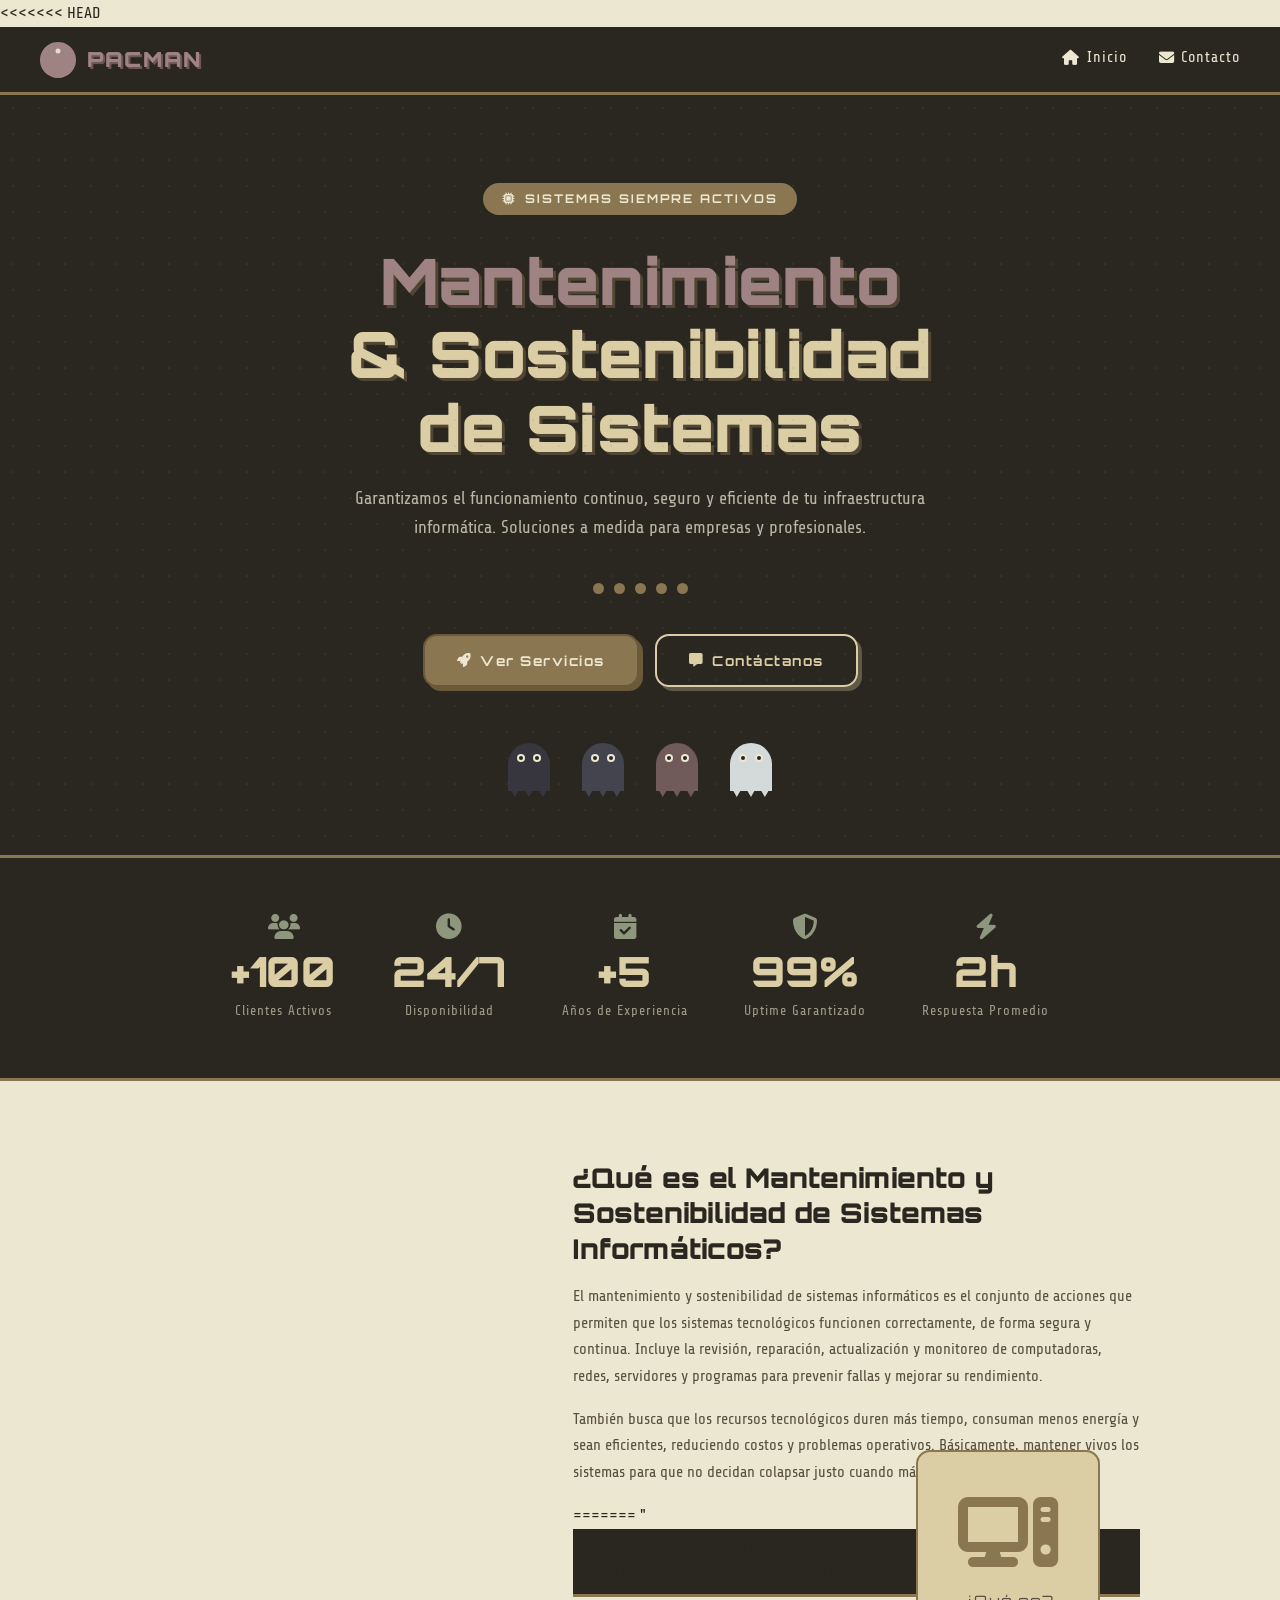
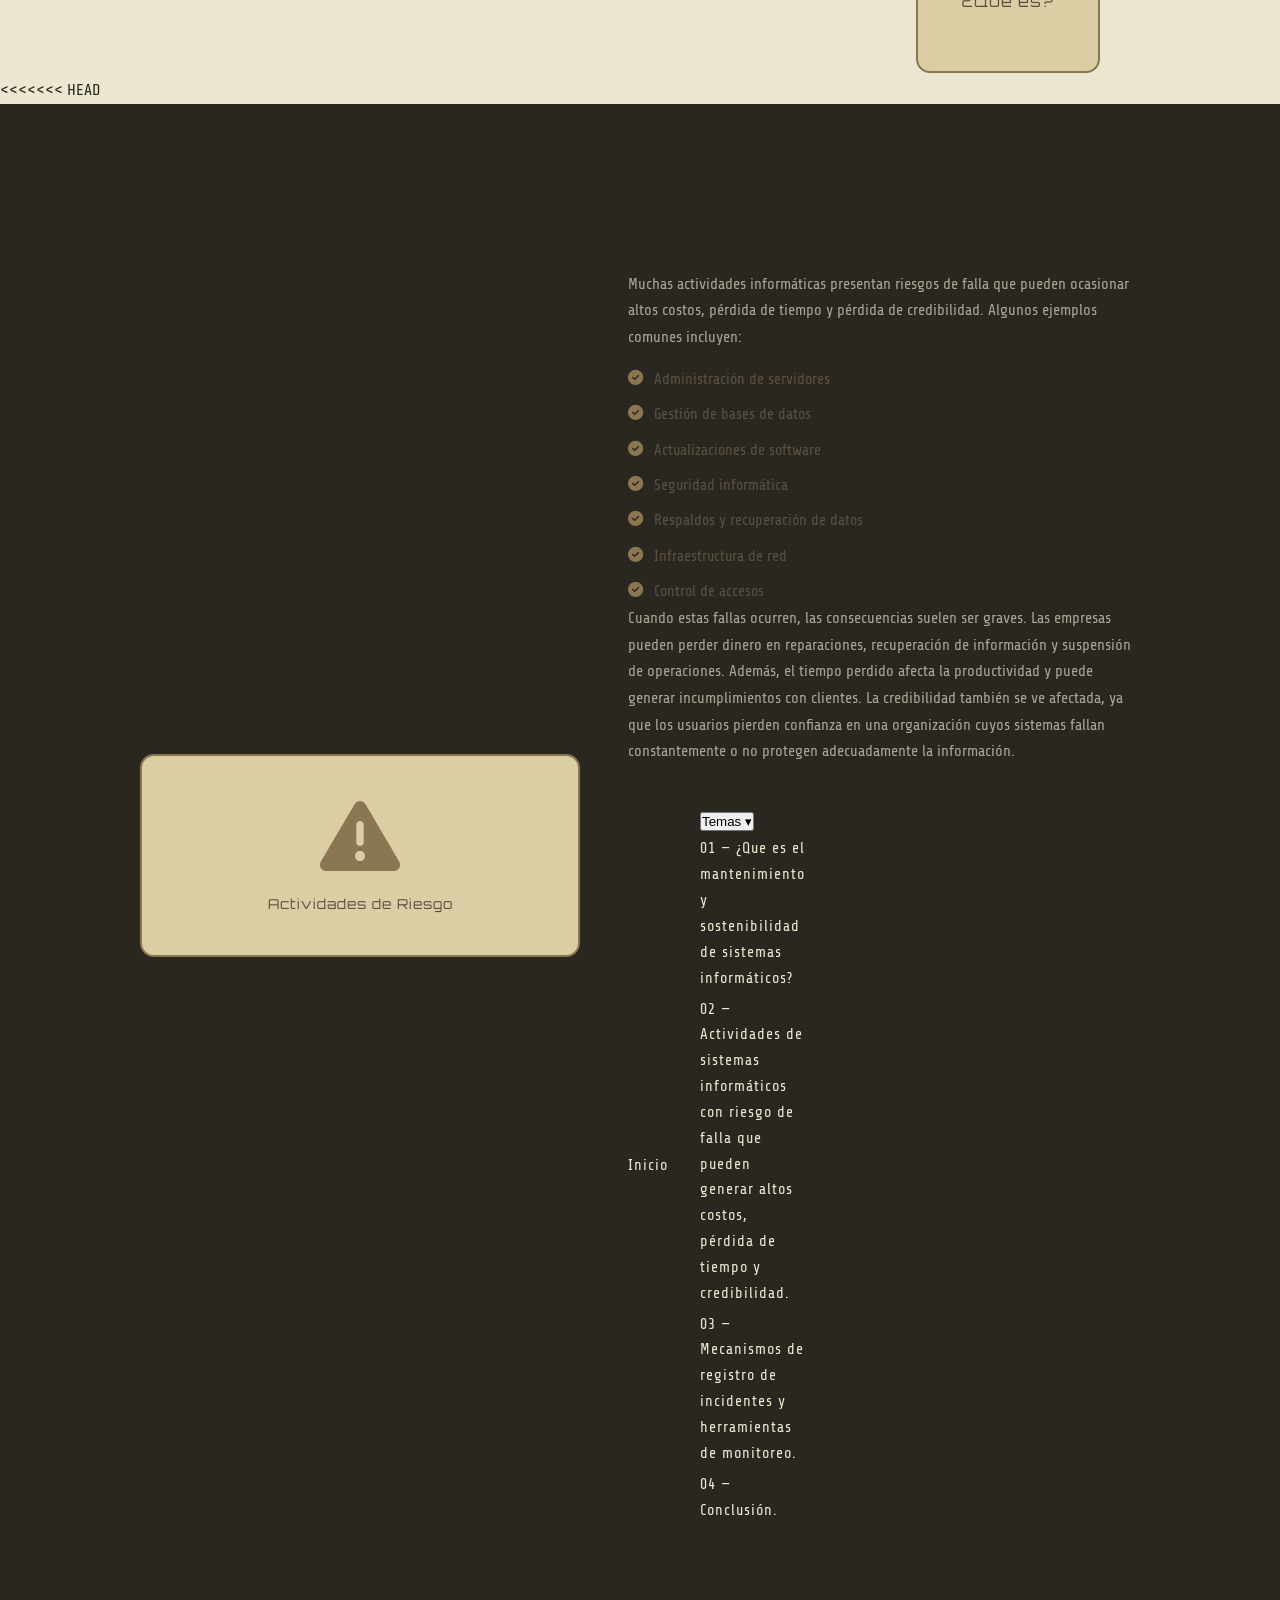
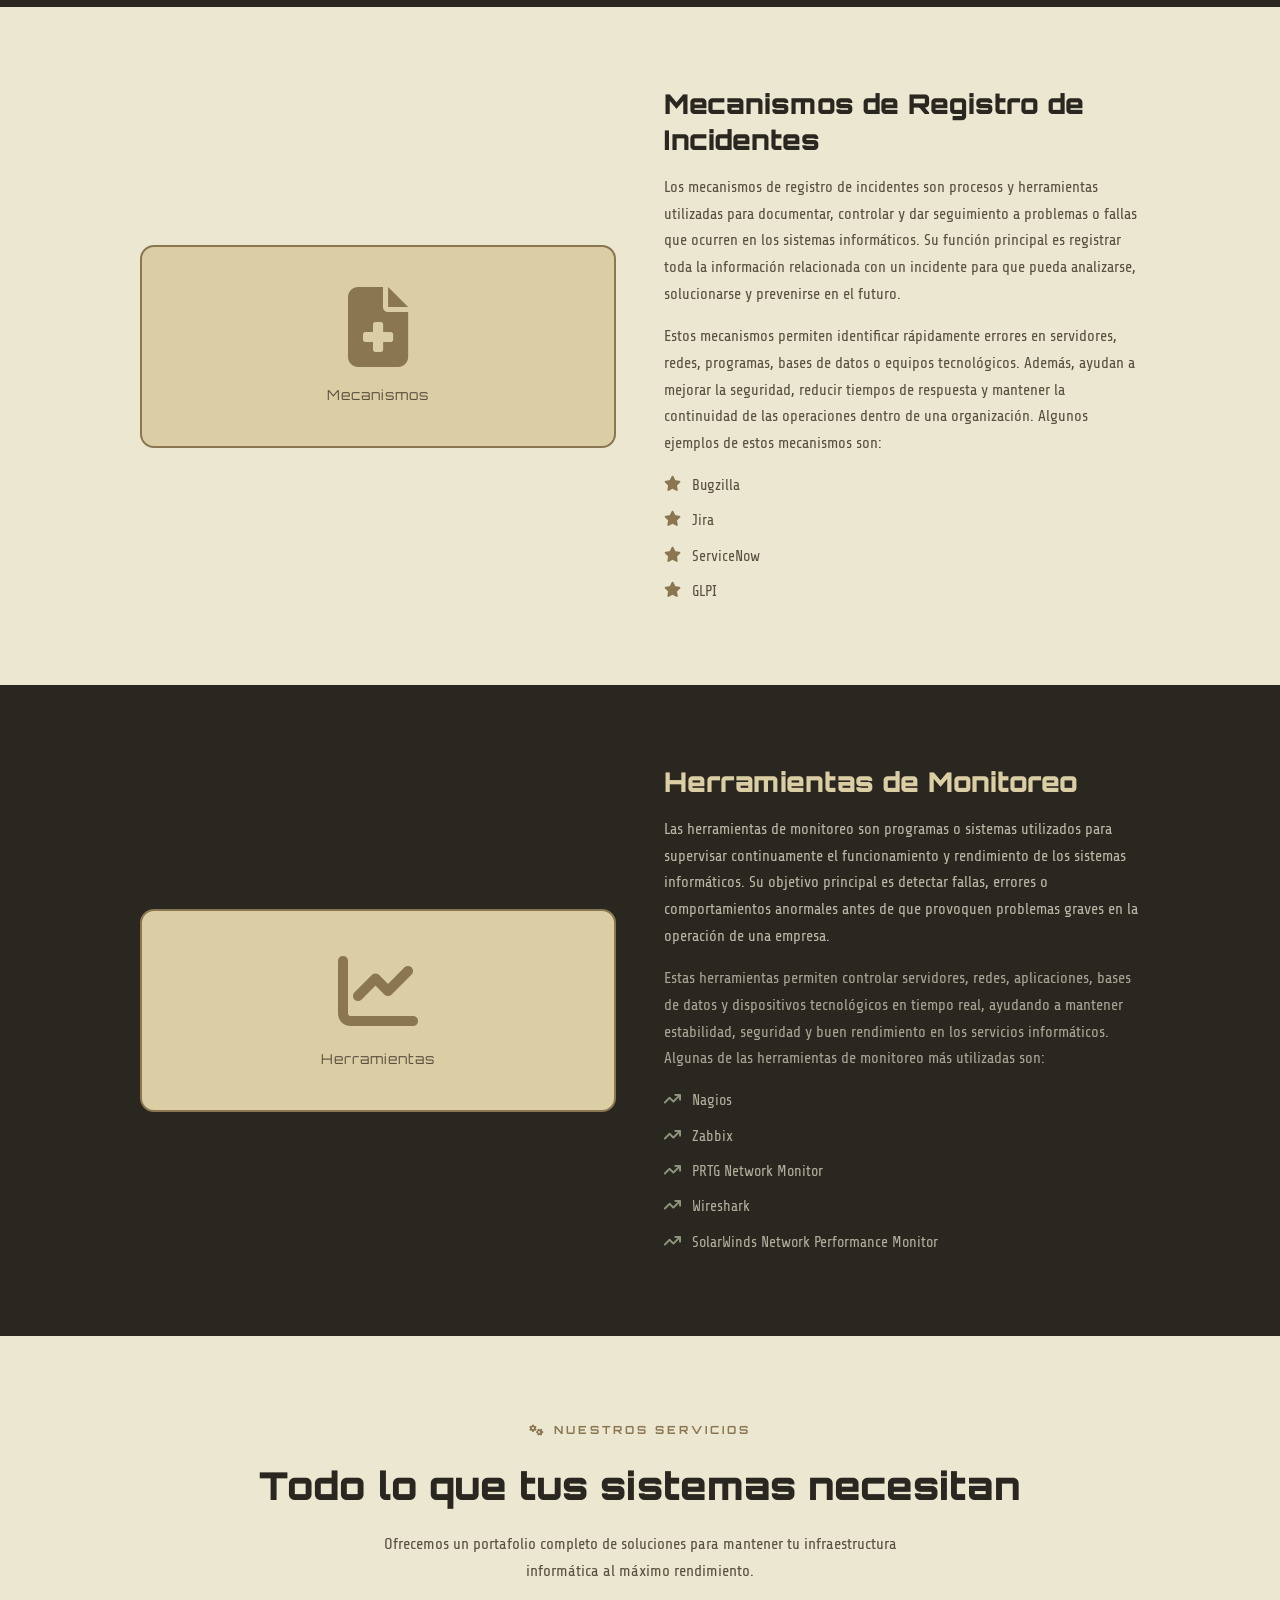
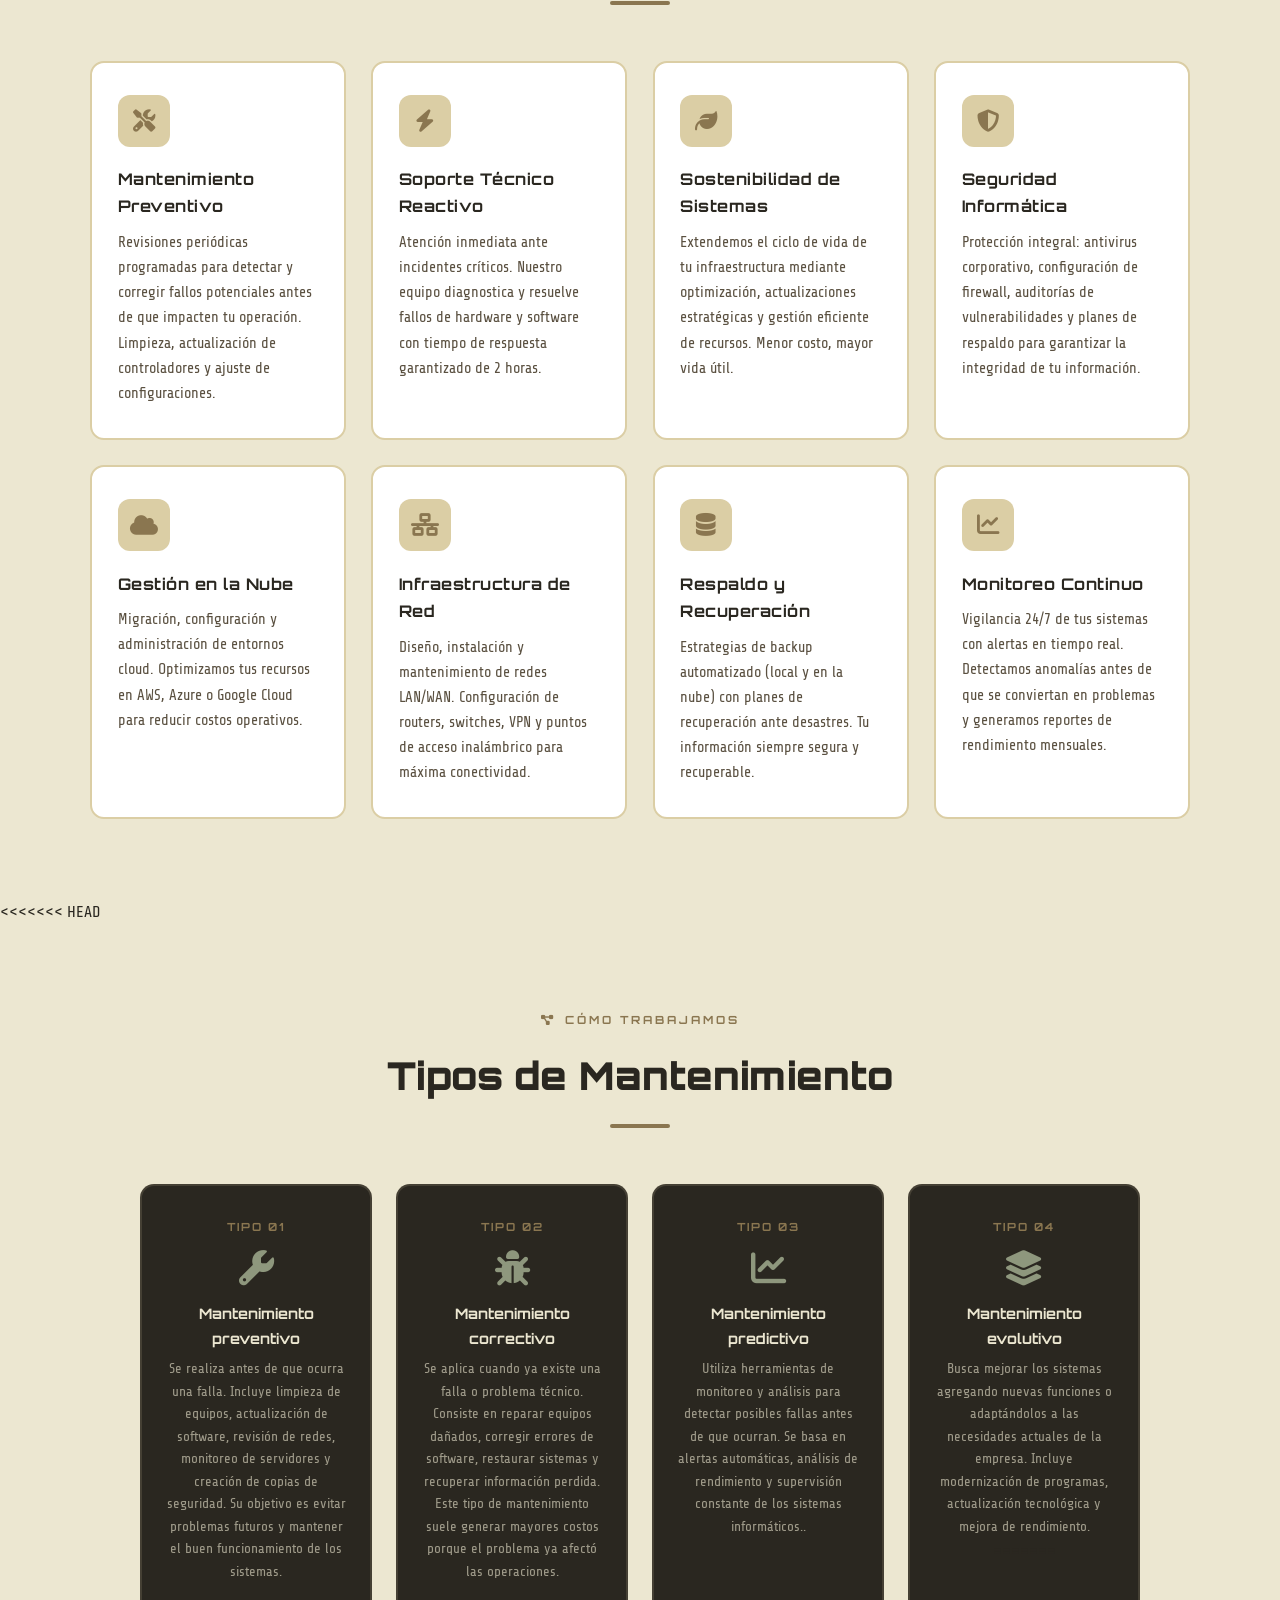
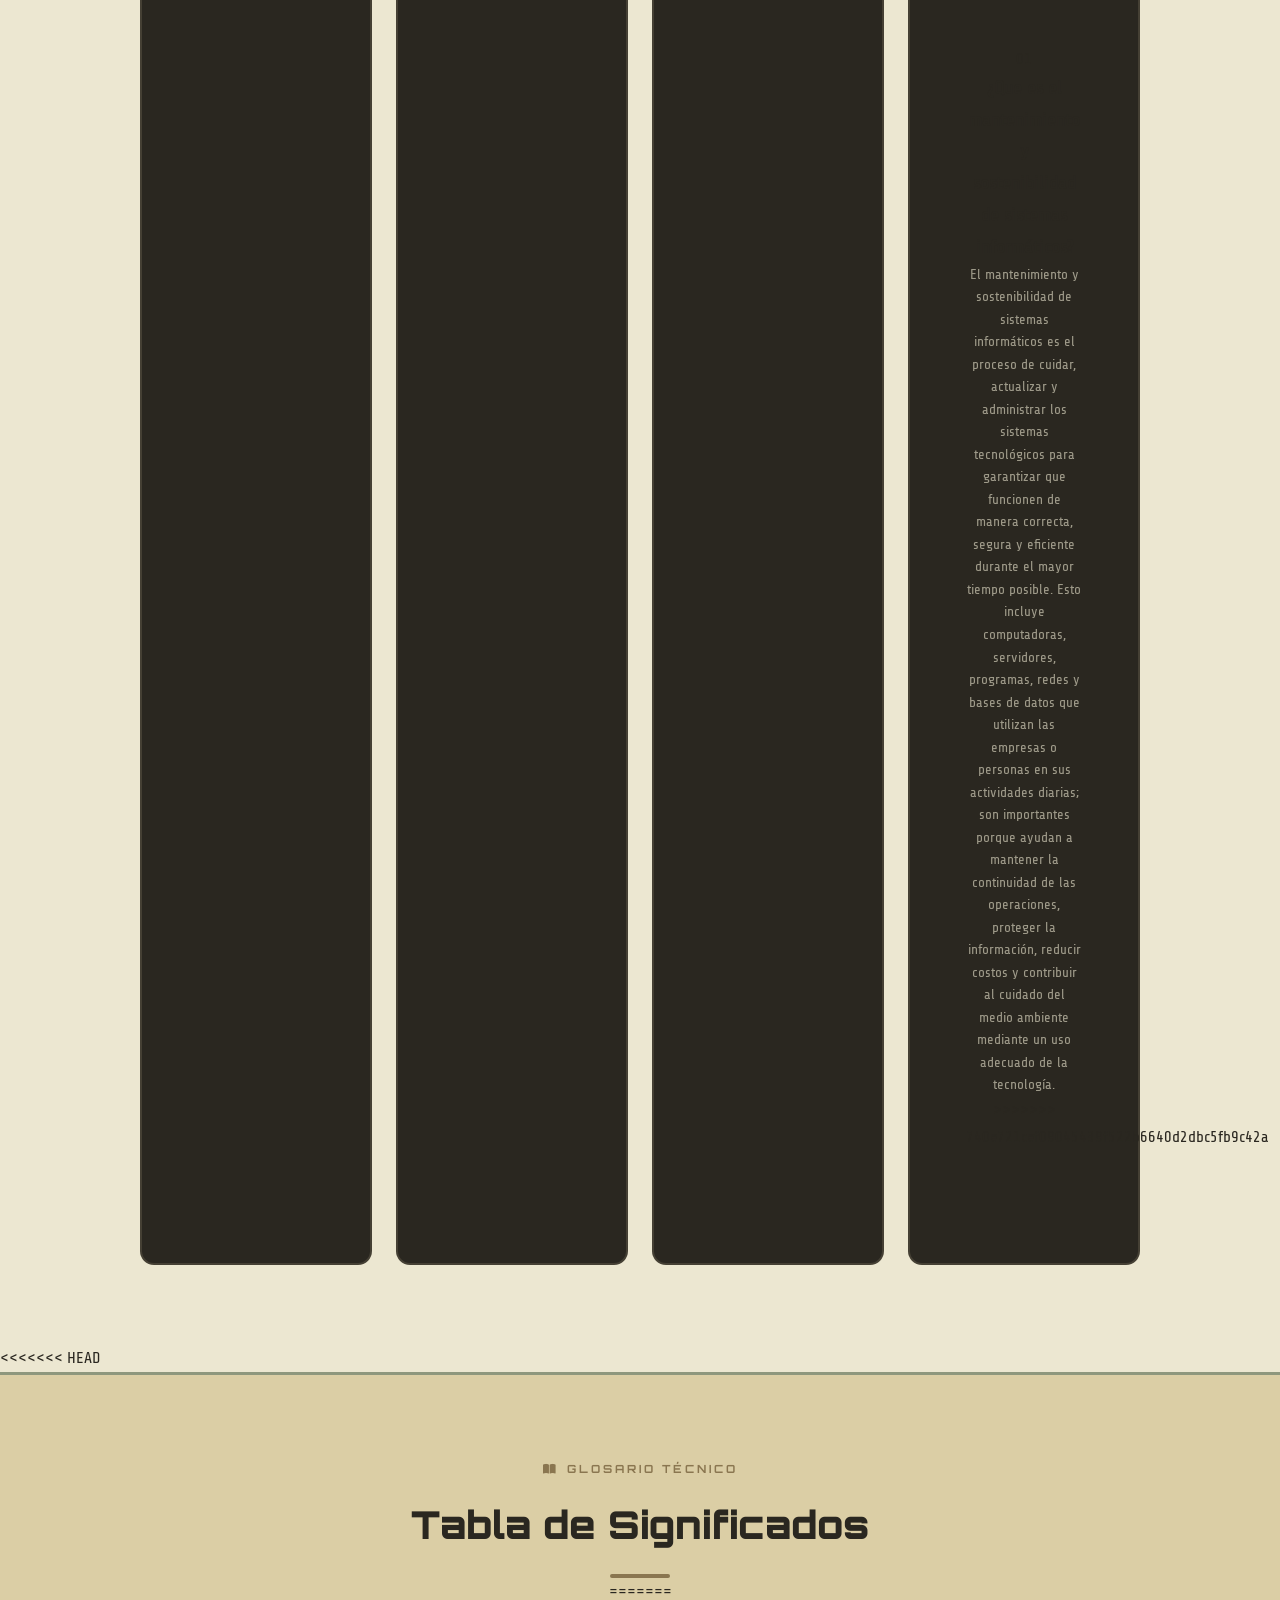
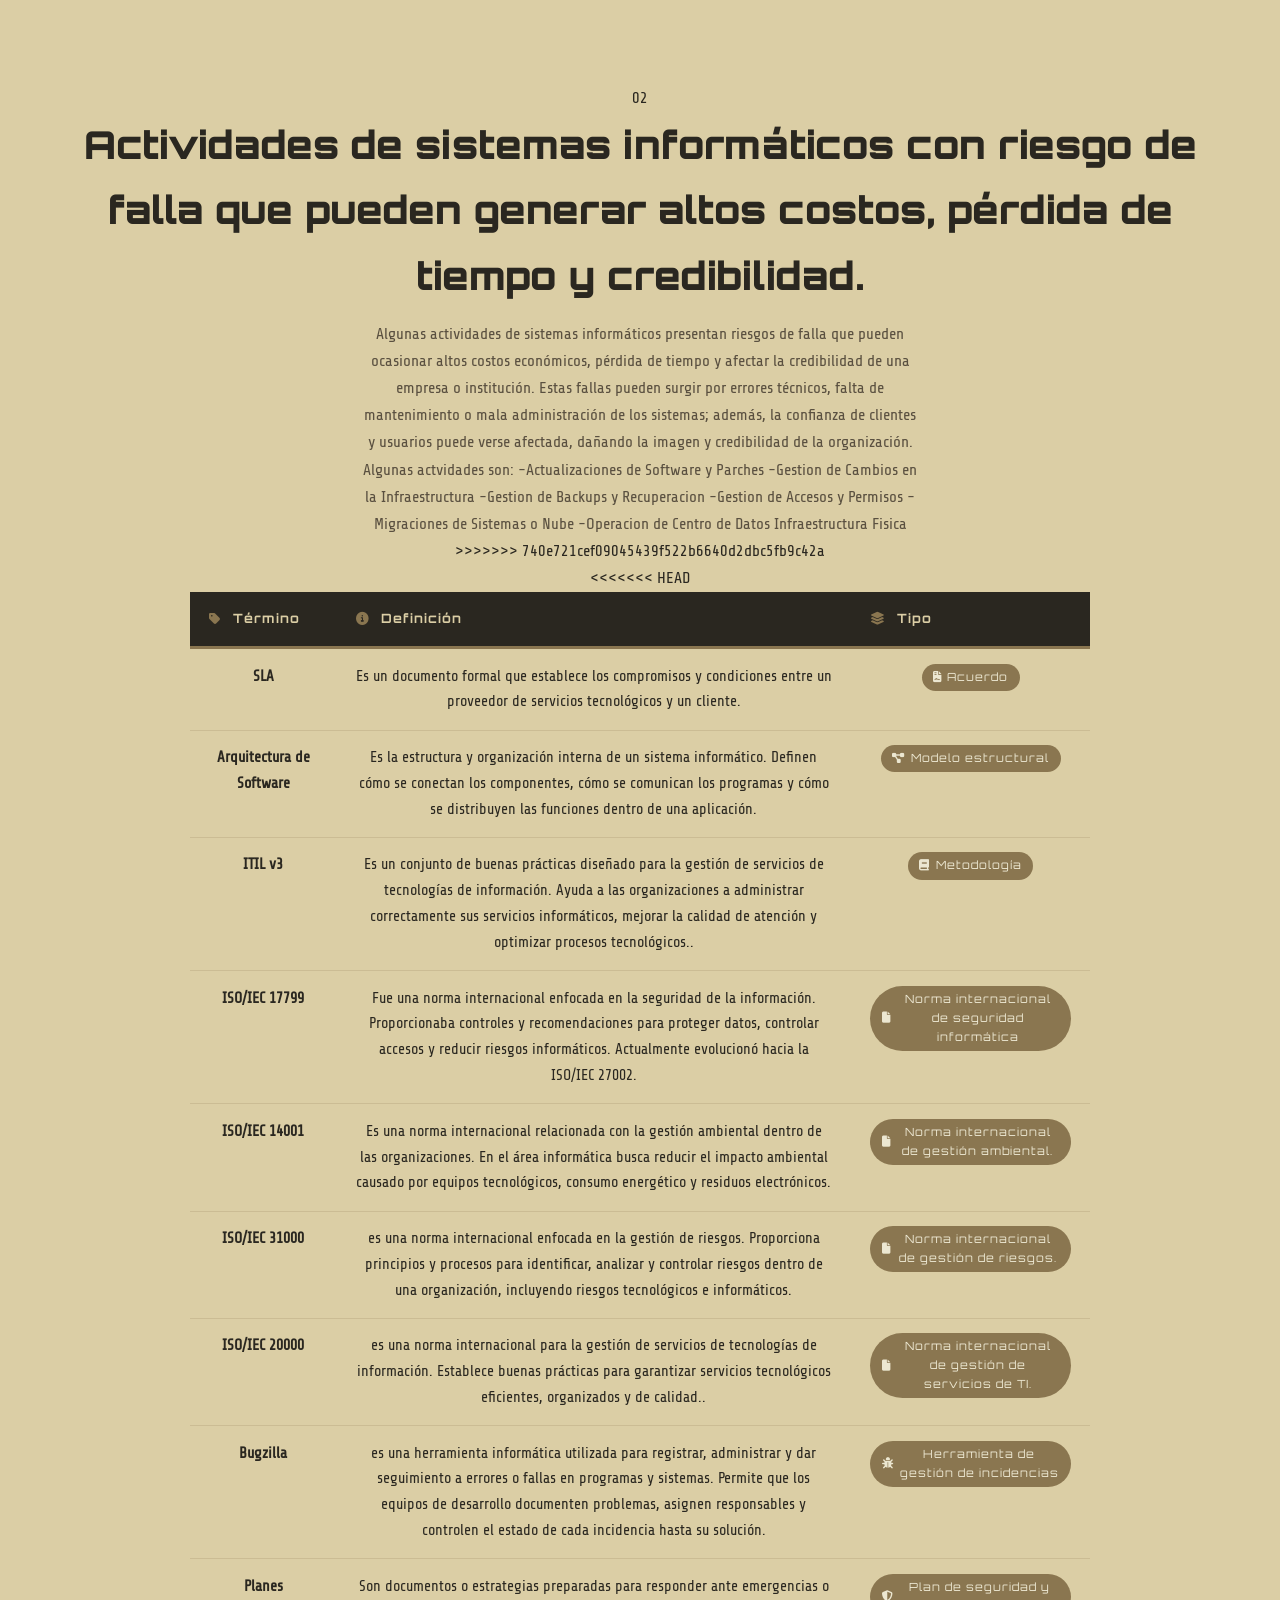
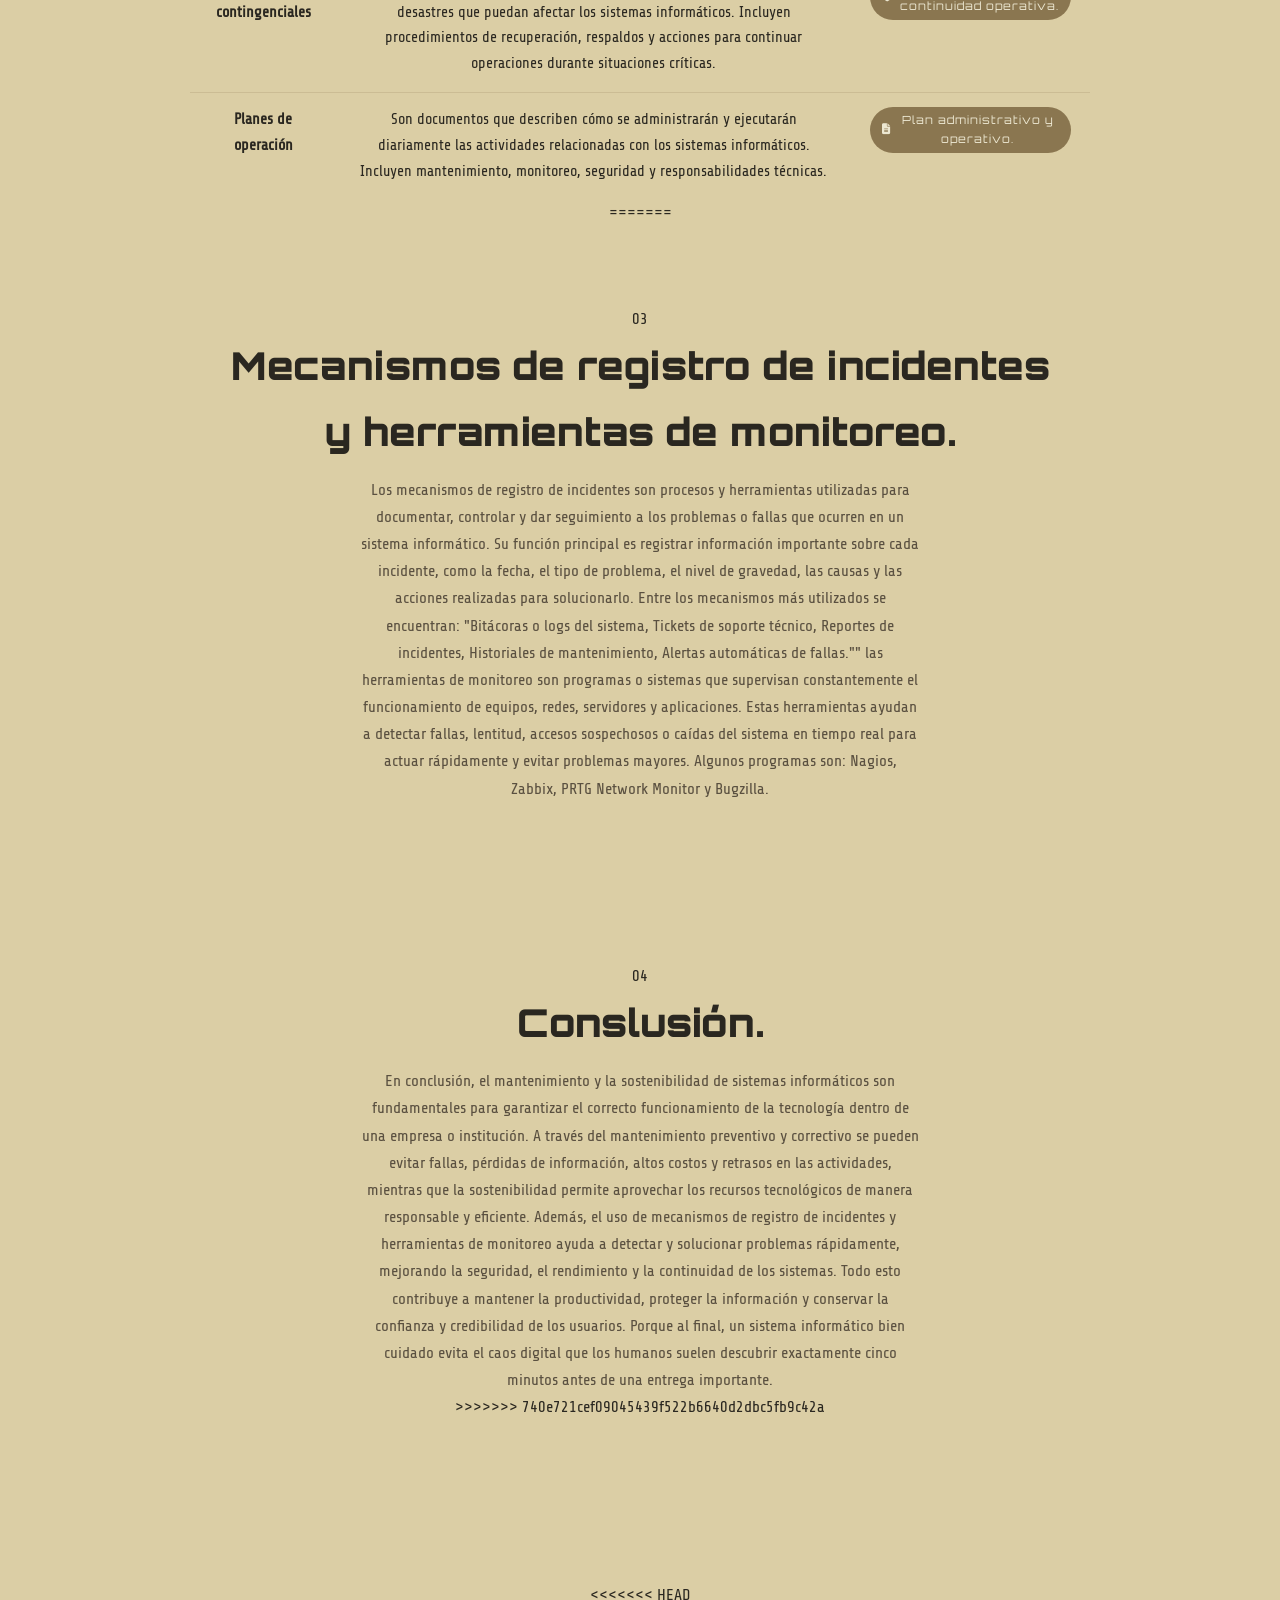
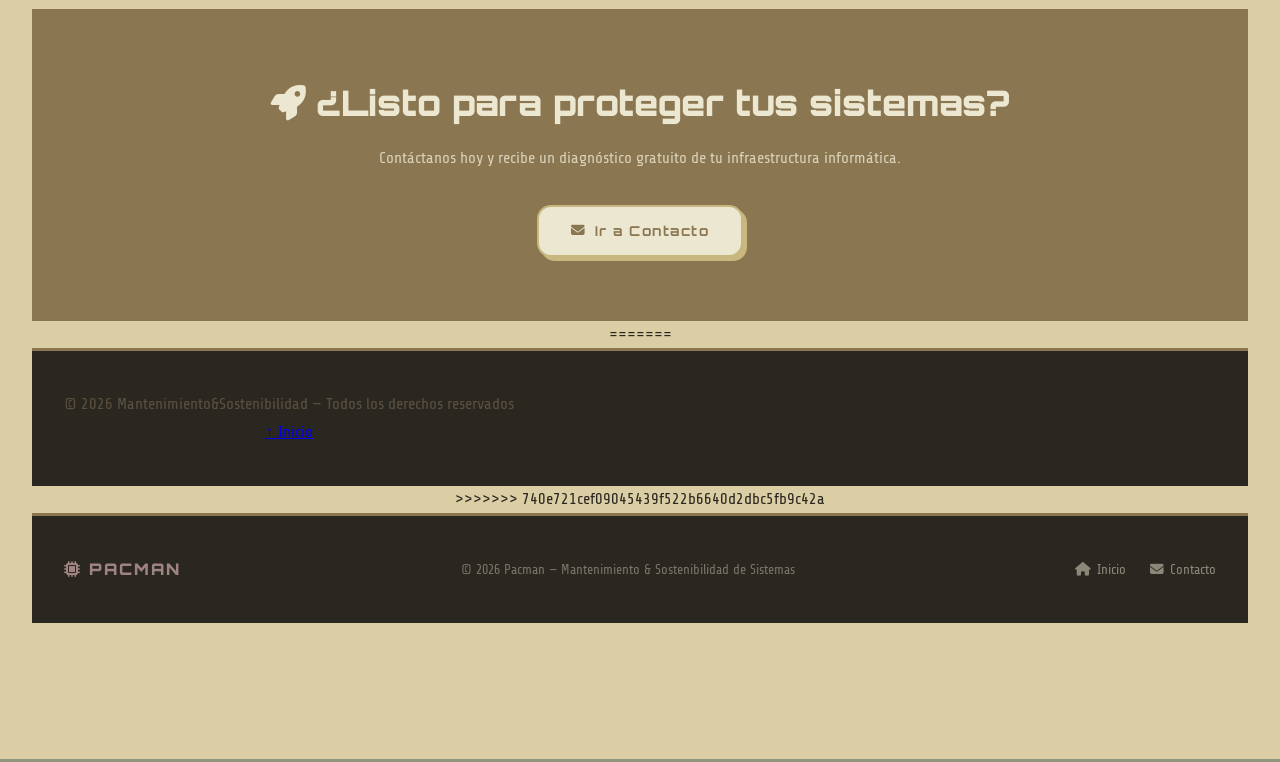
==== commit 8081c44d: "com" ====
--- a/index.html
+++ b/index.html
@@ -3,6 +3,7 @@
 <head>
   <meta charset="UTF-8" />
   <meta name="viewport" content="width=device-width, initial-scale=1.0"/>
+<<<<<<< HEAD
   <title>Pacman | Mantenimiento &amp; Sostenibilidad de Sistemas</title>
   <link rel="stylesheet" href="style.css"/>
   <link rel="stylesheet" href="https://cdnjs.cloudflare.com/ajax/libs/font-awesome/6.5.0/css/all.min.css"/>
@@ -133,6 +134,21 @@
       <p>
         También busca que los recursos tecnológicos duren más tiempo, consuman menos energía y sean eficientes, reduciendo costos y problemas operativos. Básicamente, mantener vivos los sistemas para que no decidan colapsar justo cuando más se necesitan.
       </p>
+=======
+  <title>Sistemas Informáticos — Mantenimiento & Calidad</title>
+  <link rel="stylesheet" href="style.css" />
+  <link href="link rel="preconnect" href="https://fonts.googleapis.com">
+<lgitink rel="preconnect" href="https://fonts.gstatic.com" crossorigin>
+<link href="https://fonts.googleapis.com/css2?family=Jersey+10&display=swap" rel="stylesheet">" 
+</head>
+<body>
+
+  <!-- ===== NAVBAR ===== -->
+  <header class="navbar" id="top">
+    <div class="nav-brand">
+      <span class="brand-dot"></span>
+      <span class="brand-name">Desarrollo de Software</span>
+>>>>>>> 740e721cef09045439f522b6640d2dbc5fb9c42a
     </div>
     <div class="info-visual">
       <i class="fa-solid fa-computer"></i>
@@ -140,6 +156,7 @@
     </div>
 </section>
 
+<<<<<<< HEAD
 <!-- ===================== INFO: Actividades de sistemas informáticos con riesgo de falla ===================== -->
 <section class="bg-dark" style="padding: 5rem 2rem;">
   <div class="info-section wide-container">
@@ -166,6 +183,26 @@
         Además, el tiempo perdido afecta la productividad y puede generar incumplimientos con clientes. La credibilidad también se ve afectada, 
         ya que los usuarios pierden confianza en una organización cuyos sistemas fallan constantemente o no protegen adecuadamente la información.
       </p> 
+=======
+    <button class="hamburger" onclick="toggleMenu()" aria-label="Abrir menú">
+      <span></span><span></span><span></span>
+    </button>
+
+    <nav class="nav-menu" id="navMenu">
+      <ul class="nav-links">
+        <li><a href="#inicio" onclick="closeMenu()">Inicio</a></li>
+        <li class="nav-dropdown">
+          <button class="dropdown-btn" onclick="toggleDropdown(this)">
+            Temas <span class="arrow">▾</span>
+          </button>
+          <ul class="dropdown-list">
+            <li><a href="#tema1" onclick="closeMenu()">01 — ¿Que es el mantenimiento y sostenibilidad de sistemas informáticos?</a></li>
+            <li><a href="#tema2" onclick="closeMenu()">02 — Actividades de sistemas informáticos con riesgo de falla que pueden generar altos costos, pérdida de tiempo y credibilidad.</a></li>
+            <li><a href="#tema3" onclick="closeMenu()">03 — Mecanismos de registro de incidentes y herramientas de monitoreo.</a></li>
+            <li><a href="#tema3" onclick="closeMenu()">04 — Conclusión.</a></li>
+          </ul>
+        </li>
+>>>>>>> 740e721cef09045439f522b6640d2dbc5fb9c42a
       </ul>
     </div>
     </div>
@@ -283,6 +320,7 @@
   </div>
 </section>
 
+<<<<<<< HEAD
 <!-- ===================== PROCESO ===================== -->
 <section id="proceso" class="bg-cream">
   <div class="wide-container">
@@ -320,11 +358,25 @@
         <h3>Mantenimiento evolutivo</h3>
         <p>Busca mejorar los sistemas agregando nuevas funciones o adaptándolos a las necesidades actuales de la empresa. Incluye modernización de programas, 
           actualización tecnológica y mejora de rendimiento.</p>
-      </div>
-    </div>
-  </div>
-</section>
-
+=======
+  <!-- ===== TEMA 1 ===== -->
+  <section class="topic" id="tema1">
+    <div class="container">
+      <span class="topic-num">01</span>
+      <h1 class="topic-title">¿Que es el mantenimiento y sostenibilidad de sistemas informáticos?</h1>
+      <div class="topic-body">
+        <p class="empty-note">El mantenimiento y sostenibilidad de sistemas informáticos es el proceso de cuidar, actualizar y administrar los sistemas tecnológicos para garantizar
+          que funcionen de manera correcta, segura y eficiente durante el mayor tiempo posible. Esto incluye computadoras, servidores, programas, redes y bases de datos 
+          que utilizan las empresas o personas en sus actividades diarias; son importantes porque ayudan a mantener la continuidad de las operaciones, proteger la información, 
+          reducir costos y contribuir al cuidado del medio ambiente mediante un uso adecuado de la tecnología.
+        </p>
+>>>>>>> 740e721cef09045439f522b6640d2dbc5fb9c42a
+      </div>
+    </div>
+  </div>
+</section>
+
+<<<<<<< HEAD
 <!-- ===================== GLOSARIO / TABLA ===================== -->
 <section id="glosario" class="table-section">
   <div class="wide-container">
@@ -332,8 +384,28 @@
       <div class="section-label"><i class="fa-solid fa-book-open"></i> Glosario Técnico</div>
       <h2>Tabla de Significados</h2>
       <div class="divider"></div>
-    </div>
-
+=======
+  <!-- ===== TEMA 2 ===== -->
+  <section class="topic topic--alt" id="tema2">
+    <div class="container">
+      <span class="topic-num">02</span>
+      <h2 class="topic-title">Actividades de sistemas informáticos con riesgo de falla que pueden generar altos costos, pérdida de tiempo y credibilidad.</h2>
+      <div class="topic-body">
+        <p class="empty-note">Algunas actividades de sistemas informáticos presentan riesgos de falla que pueden ocasionar altos costos económicos, pérdida de tiempo y afectar la credibilidad de una empresa o institución.
+          Estas fallas pueden surgir por errores técnicos, falta de mantenimiento o mala administración de los sistemas; además, la confianza de clientes y usuarios puede verse afectada, 
+          dañando la imagen y credibilidad de la organización. Algunas actvidades son:
+          -Actualizaciones de Software y Parches
+          -Gestion de Cambios en la Infraestructura
+          -Gestion de Backups y Recuperacion
+          -Gestion de Accesos y Permisos
+          -Migraciones de Sistemas o Nube
+          -Operacion de Centro de Datos Infraestructura Fisica
+        </p>
+      </div>
+>>>>>>> 740e721cef09045439f522b6640d2dbc5fb9c42a
+    </div>
+
+<<<<<<< HEAD
     <div class="table-wrap">
       <table class="styled-table">
         <thead>
@@ -414,10 +486,44 @@
 </tr>
         </tbody>
       </table>
-    </div>
-  </div>
-</section>
-
+=======
+  <!-- ===== TEMA 3 ===== -->
+  <section class="topic" id="tema3">
+    <div class="container">
+      <span class="topic-num">03</span>
+      <h2 class="topic-title">Mecanismos de registro de incidentes y herramientas de monitoreo.</h2>
+      <div class="topic-body">
+        <p class="empty-note">Los mecanismos de registro de incidentes son procesos y herramientas utilizadas para documentar, controlar y dar seguimiento a los problemas o fallas que ocurren en un sistema informático. Su función principal es registrar información importante sobre cada incidente, 
+          como la fecha, el tipo de problema, el nivel de gravedad, las causas y las acciones realizadas para solucionarlo. Entre los mecanismos más utilizados se encuentran:
+          "Bitácoras o logs del sistema, Tickets de soporte técnico, Reportes de incidentes, Historiales de mantenimiento, Alertas automáticas de fallas.""
+          las herramientas de monitoreo son programas o sistemas que supervisan constantemente el funcionamiento de equipos, redes, servidores y aplicaciones. Estas herramientas ayudan a detectar fallas, lentitud, accesos sospechosos o 
+          caídas del sistema en tiempo real para actuar rápidamente y evitar problemas mayores. Algunos programas son:
+          Nagios, Zabbix, PRTG Network Monitor y Bugzilla.
+        </p>
+      </div>
+    </div>
+  </section>
+
+  <!-- ===== TEMA 4 ===== -->
+  <section class="topic topic--alt" id="tema4">
+    <div class="container">
+      <span class="topic-num">04</span>
+      <h2 class="topic-title">Conslusión.</h2>
+      <div class="topic-body">
+        <p class="empty-note">En conclusión, el mantenimiento y la sostenibilidad de sistemas informáticos son fundamentales para garantizar el correcto funcionamiento de la tecnología dentro de una empresa o institución. 
+          A través del mantenimiento preventivo y correctivo se pueden evitar fallas, pérdidas de información, altos costos y retrasos en las actividades, 
+          mientras que la sostenibilidad permite aprovechar los recursos tecnológicos de manera responsable y eficiente. 
+          Además, el uso de mecanismos de registro de incidentes y herramientas de monitoreo ayuda a detectar y solucionar problemas rápidamente, mejorando la seguridad, el rendimiento y la continuidad de los sistemas. Todo esto contribuye a mantener la productividad, 
+          proteger la información y conservar la confianza y credibilidad de los usuarios. Porque al final, un sistema informático 
+          bien cuidado evita el caos digital que los humanos suelen descubrir exactamente cinco minutos antes de una entrega importante.
+        </p>
+      </div>
+>>>>>>> 740e721cef09045439f522b6640d2dbc5fb9c42a
+    </div>
+  </div>
+</section>
+
+<<<<<<< HEAD
 <!-- ===================== CTA ===================== -->
 <div class="cta-band">
   <h2><i class="fa-solid fa-rocket"></i> ¿Listo para proteger tus sistemas?</h2>
@@ -426,6 +532,16 @@
     <i class="fa-solid fa-envelope"></i> Ir a Contacto
   </a>
 </div>
+=======
+  <!-- ===== FOOTER ===== -->
+  <footer class="footer">
+    <div class="footer-inner">
+      <span class="brand-dot"></span>
+      <p>© 2026 Mantenimiento&Sostenibilidad — Todos los derechos reservados</p>
+      <a href="#top" class="back-top">↑ Inicio</a>
+    </div>
+  </footer>
+>>>>>>> 740e721cef09045439f522b6640d2dbc5fb9c42a
 
 <!-- ===================== FOOTER ===================== -->
 <footer>
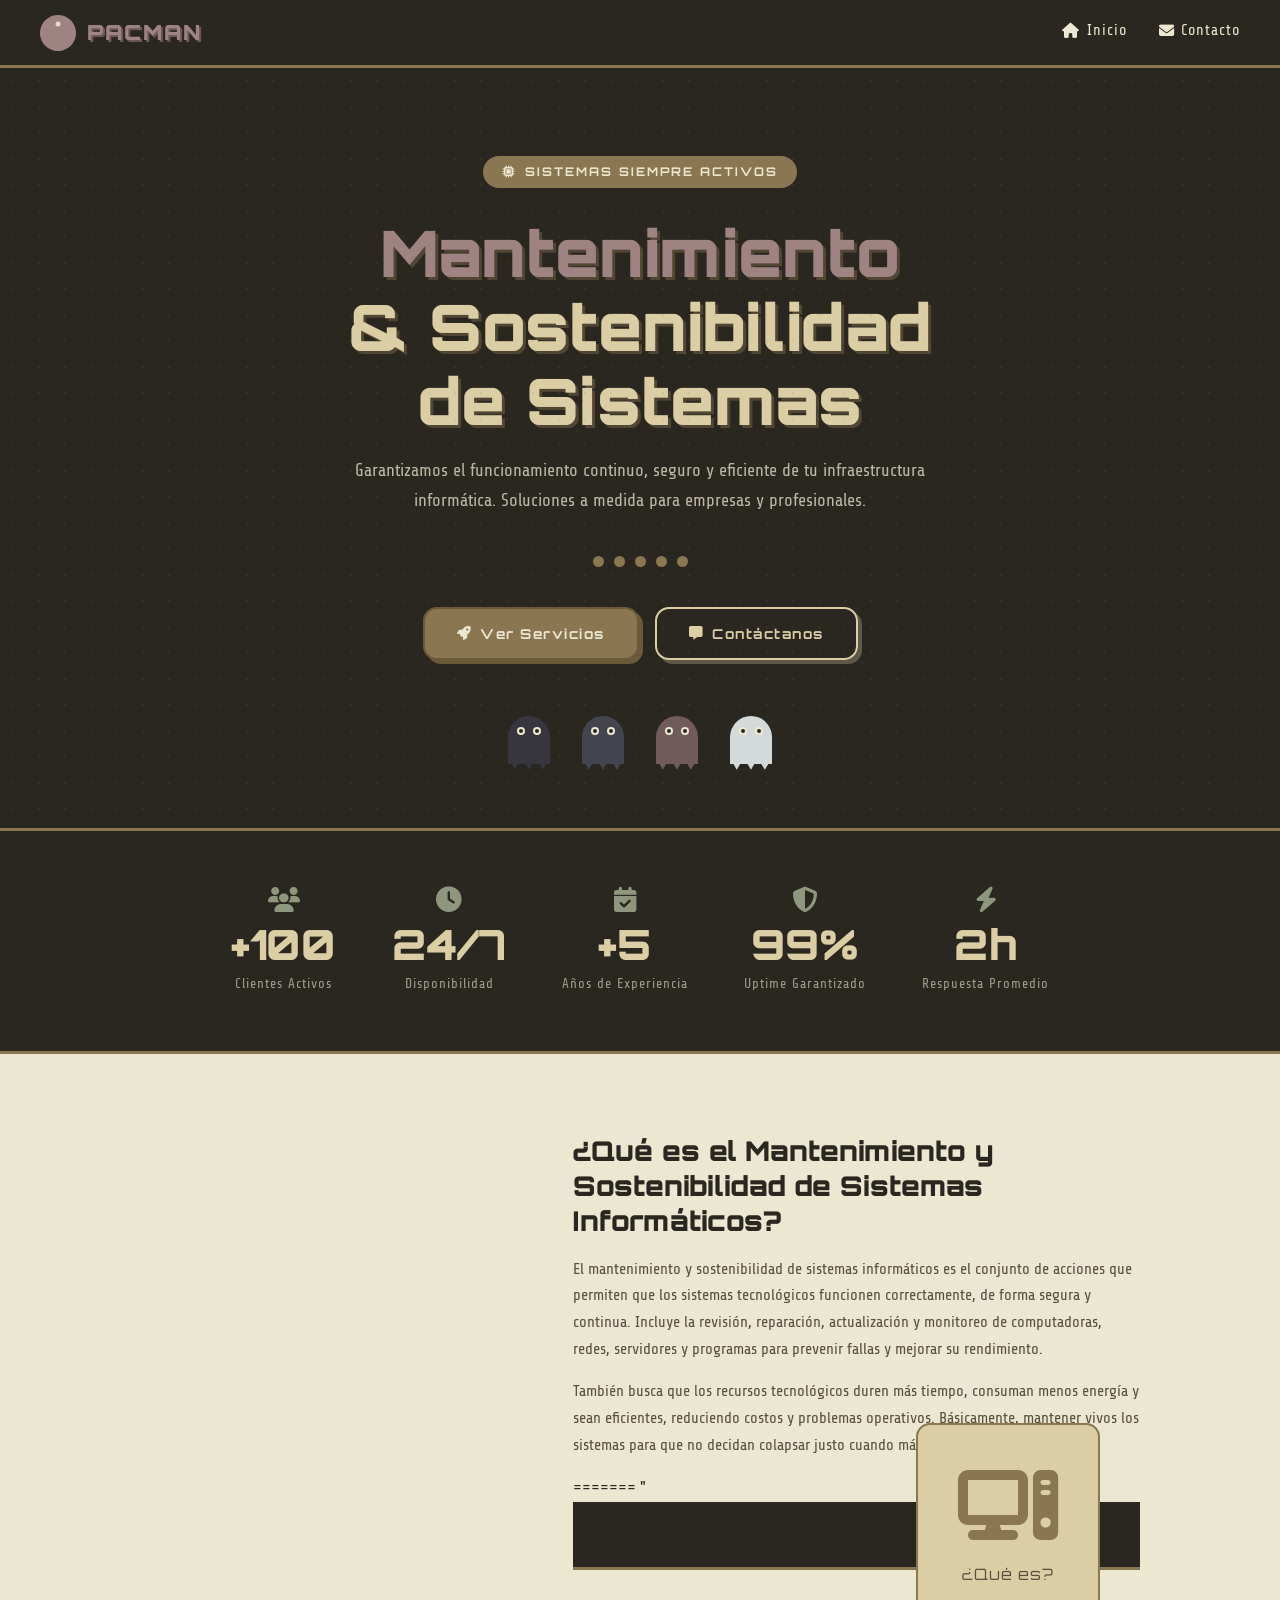
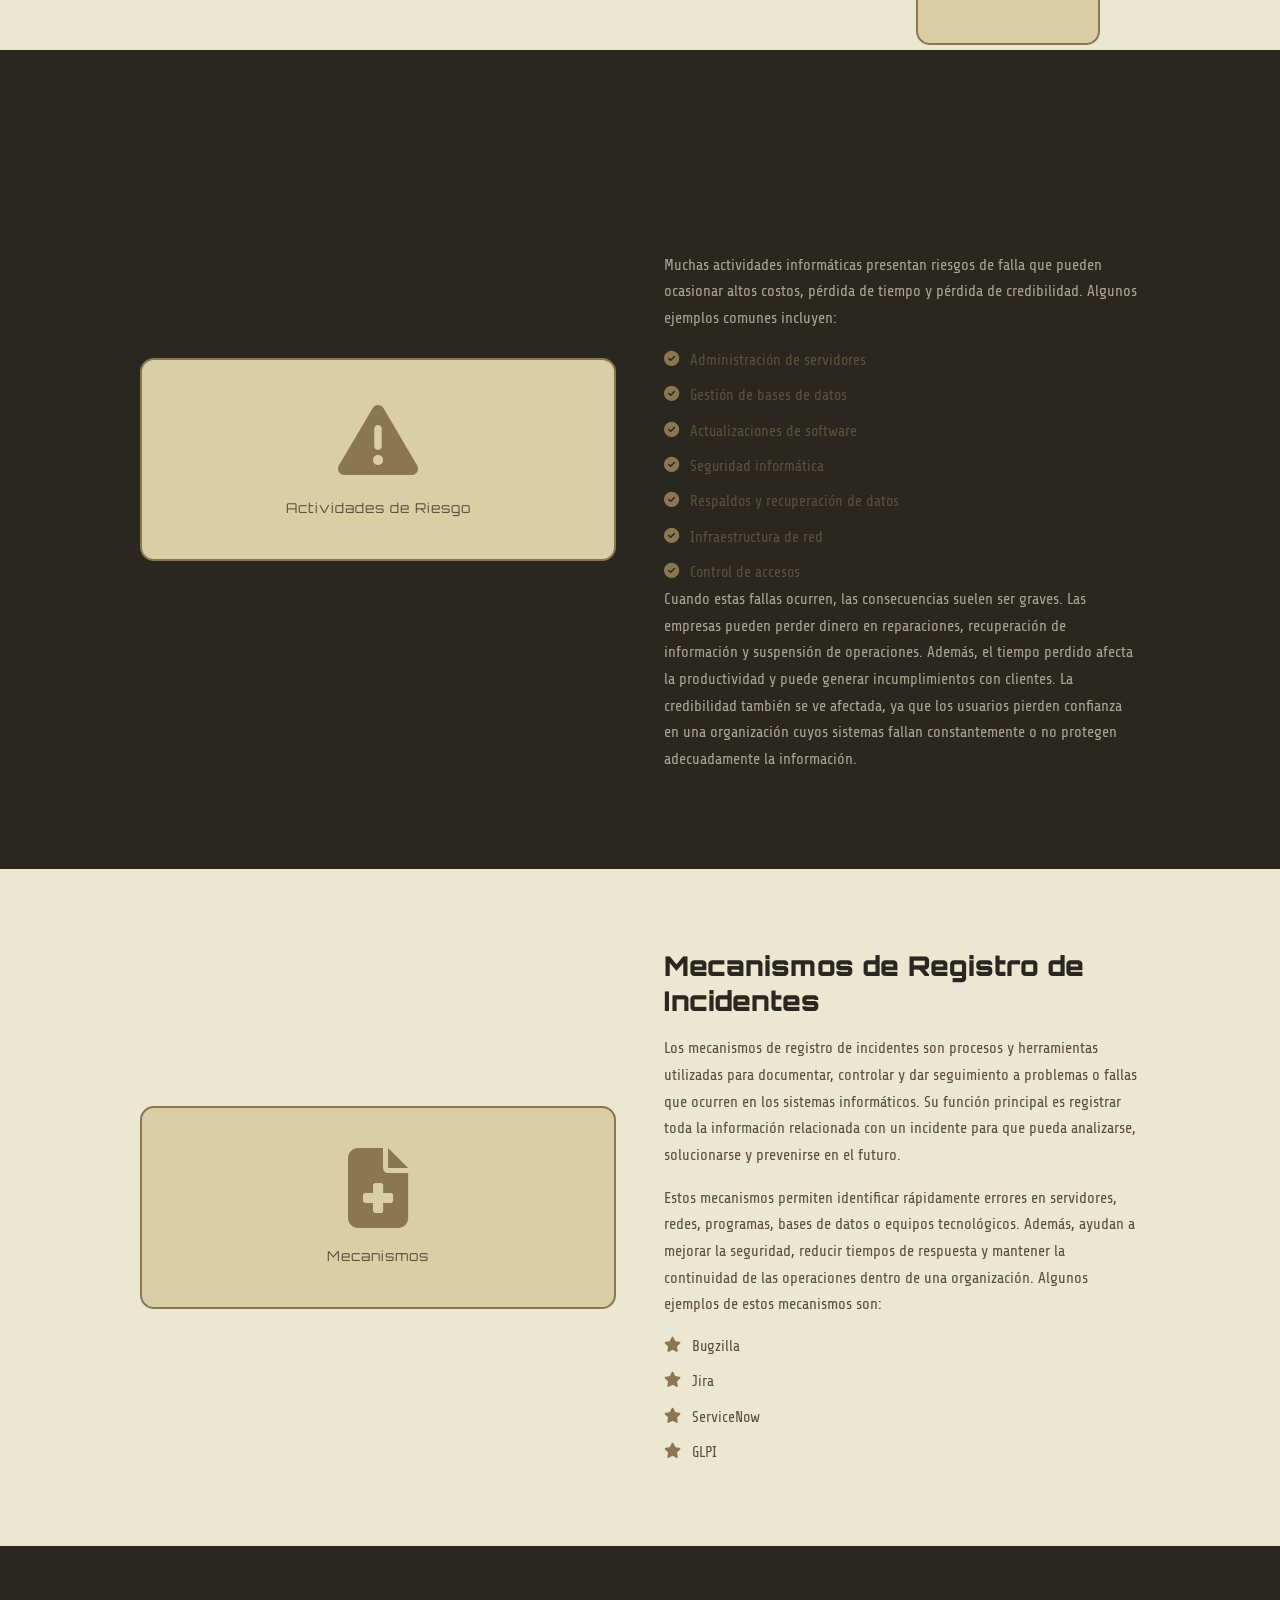
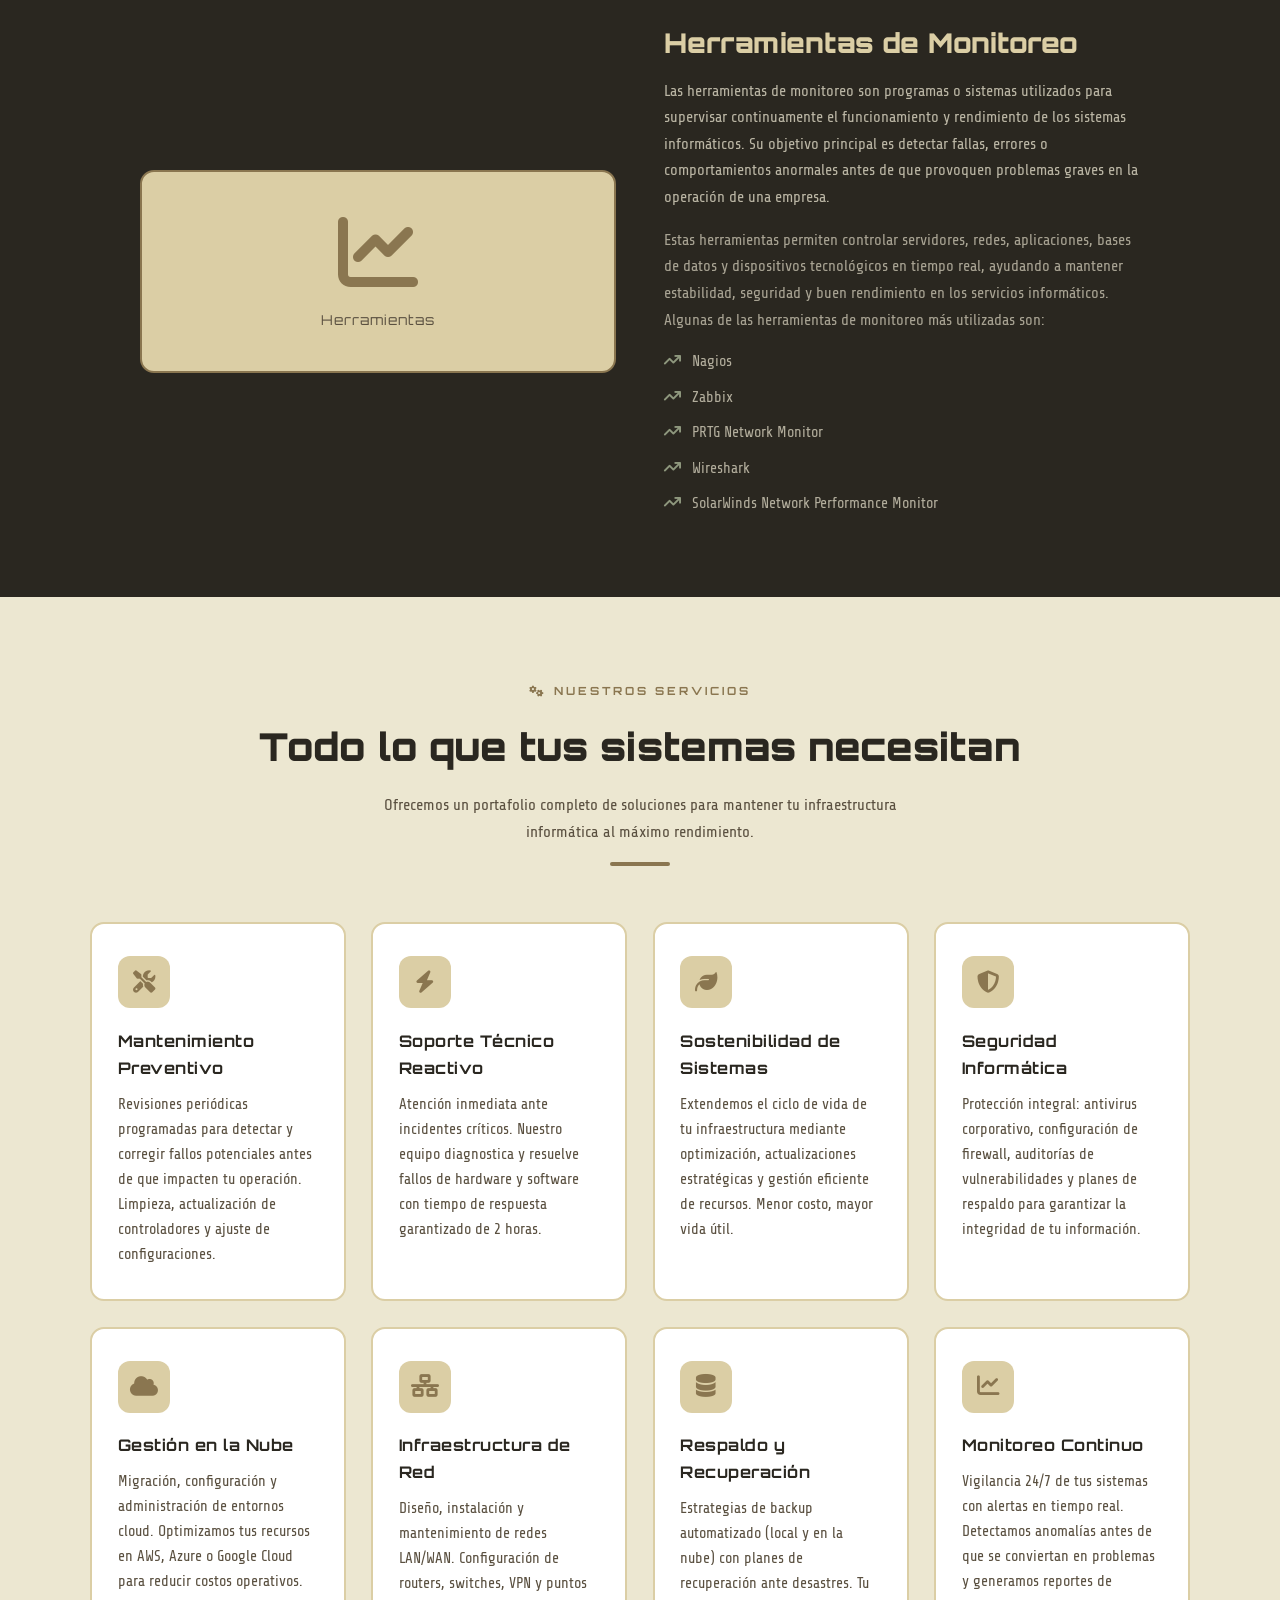
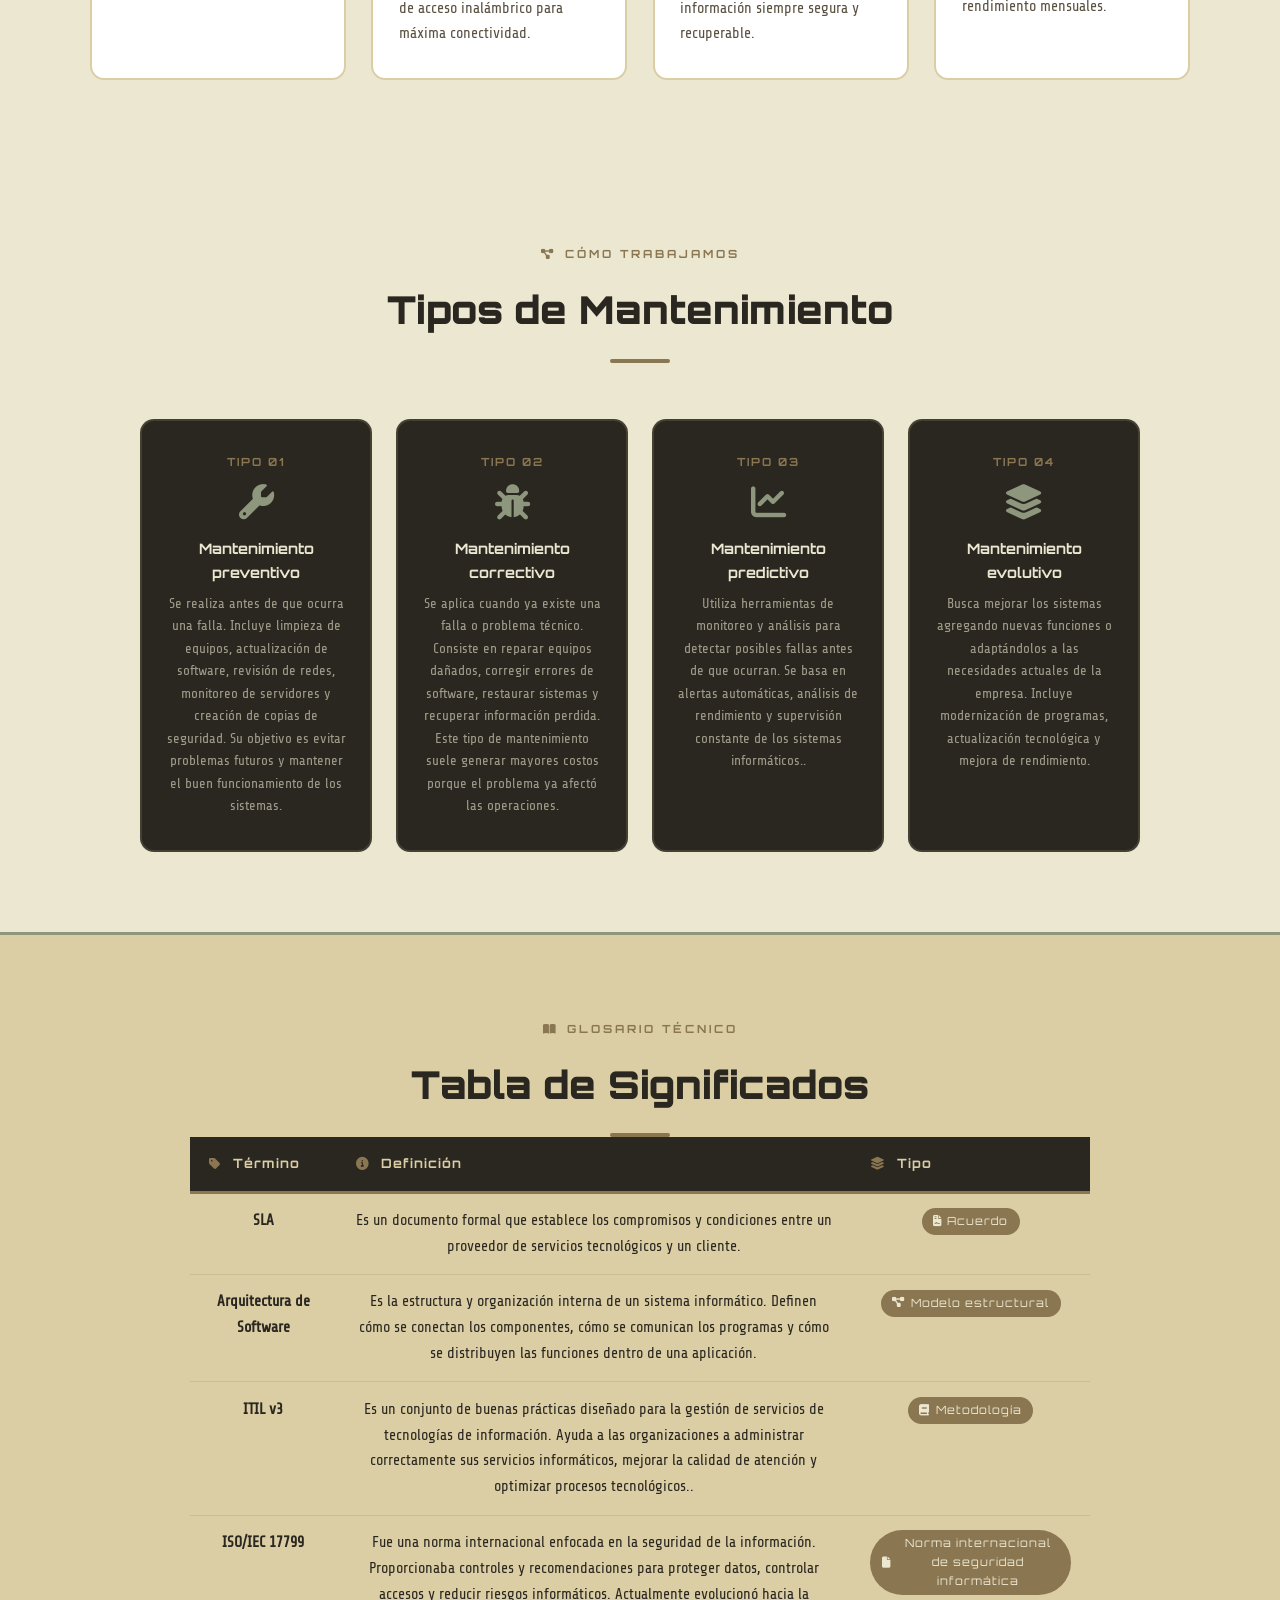
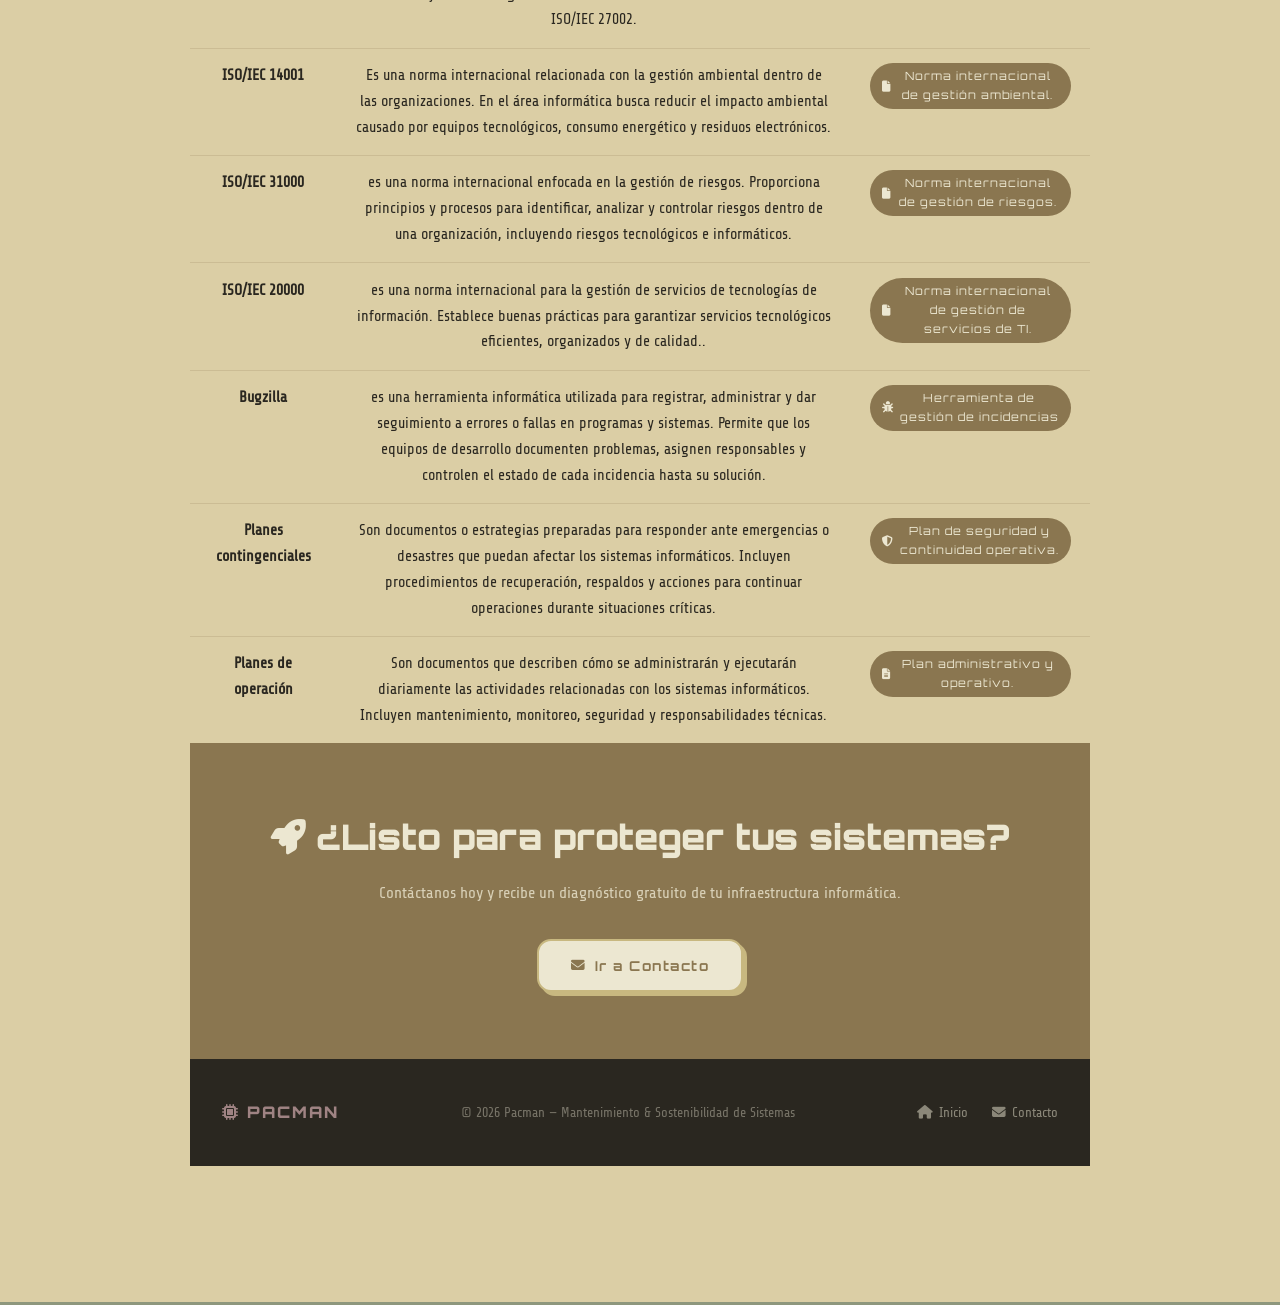
==== commit d2249c7c: "Resolve merge conflicts in index.html Removed conflicting sections and cleaned up HTML structure." ====
--- a/index.html
+++ b/index.html
@@ -3,7 +3,6 @@
 <head>
   <meta charset="UTF-8" />
   <meta name="viewport" content="width=device-width, initial-scale=1.0"/>
-<<<<<<< HEAD
   <title>Pacman | Mantenimiento &amp; Sostenibilidad de Sistemas</title>
   <link rel="stylesheet" href="style.css"/>
   <link rel="stylesheet" href="https://cdnjs.cloudflare.com/ajax/libs/font-awesome/6.5.0/css/all.min.css"/>
@@ -156,7 +155,6 @@
     </div>
 </section>
 
-<<<<<<< HEAD
 <!-- ===================== INFO: Actividades de sistemas informáticos con riesgo de falla ===================== -->
 <section class="bg-dark" style="padding: 5rem 2rem;">
   <div class="info-section wide-container">
@@ -183,26 +181,6 @@
         Además, el tiempo perdido afecta la productividad y puede generar incumplimientos con clientes. La credibilidad también se ve afectada, 
         ya que los usuarios pierden confianza en una organización cuyos sistemas fallan constantemente o no protegen adecuadamente la información.
       </p> 
-=======
-    <button class="hamburger" onclick="toggleMenu()" aria-label="Abrir menú">
-      <span></span><span></span><span></span>
-    </button>
-
-    <nav class="nav-menu" id="navMenu">
-      <ul class="nav-links">
-        <li><a href="#inicio" onclick="closeMenu()">Inicio</a></li>
-        <li class="nav-dropdown">
-          <button class="dropdown-btn" onclick="toggleDropdown(this)">
-            Temas <span class="arrow">▾</span>
-          </button>
-          <ul class="dropdown-list">
-            <li><a href="#tema1" onclick="closeMenu()">01 — ¿Que es el mantenimiento y sostenibilidad de sistemas informáticos?</a></li>
-            <li><a href="#tema2" onclick="closeMenu()">02 — Actividades de sistemas informáticos con riesgo de falla que pueden generar altos costos, pérdida de tiempo y credibilidad.</a></li>
-            <li><a href="#tema3" onclick="closeMenu()">03 — Mecanismos de registro de incidentes y herramientas de monitoreo.</a></li>
-            <li><a href="#tema3" onclick="closeMenu()">04 — Conclusión.</a></li>
-          </ul>
-        </li>
->>>>>>> 740e721cef09045439f522b6640d2dbc5fb9c42a
       </ul>
     </div>
     </div>
@@ -320,7 +298,6 @@
   </div>
 </section>
 
-<<<<<<< HEAD
 <!-- ===================== PROCESO ===================== -->
 <section id="proceso" class="bg-cream">
   <div class="wide-container">
@@ -358,25 +335,11 @@
         <h3>Mantenimiento evolutivo</h3>
         <p>Busca mejorar los sistemas agregando nuevas funciones o adaptándolos a las necesidades actuales de la empresa. Incluye modernización de programas, 
           actualización tecnológica y mejora de rendimiento.</p>
-=======
-  <!-- ===== TEMA 1 ===== -->
-  <section class="topic" id="tema1">
-    <div class="container">
-      <span class="topic-num">01</span>
-      <h1 class="topic-title">¿Que es el mantenimiento y sostenibilidad de sistemas informáticos?</h1>
-      <div class="topic-body">
-        <p class="empty-note">El mantenimiento y sostenibilidad de sistemas informáticos es el proceso de cuidar, actualizar y administrar los sistemas tecnológicos para garantizar
-          que funcionen de manera correcta, segura y eficiente durante el mayor tiempo posible. Esto incluye computadoras, servidores, programas, redes y bases de datos 
-          que utilizan las empresas o personas en sus actividades diarias; son importantes porque ayudan a mantener la continuidad de las operaciones, proteger la información, 
-          reducir costos y contribuir al cuidado del medio ambiente mediante un uso adecuado de la tecnología.
-        </p>
->>>>>>> 740e721cef09045439f522b6640d2dbc5fb9c42a
-      </div>
-    </div>
-  </div>
-</section>
-
-<<<<<<< HEAD
+      </div>
+    </div>
+  </div>
+</section>
+
 <!-- ===================== GLOSARIO / TABLA ===================== -->
 <section id="glosario" class="table-section">
   <div class="wide-container">
@@ -384,28 +347,7 @@
       <div class="section-label"><i class="fa-solid fa-book-open"></i> Glosario Técnico</div>
       <h2>Tabla de Significados</h2>
       <div class="divider"></div>
-=======
-  <!-- ===== TEMA 2 ===== -->
-  <section class="topic topic--alt" id="tema2">
-    <div class="container">
-      <span class="topic-num">02</span>
-      <h2 class="topic-title">Actividades de sistemas informáticos con riesgo de falla que pueden generar altos costos, pérdida de tiempo y credibilidad.</h2>
-      <div class="topic-body">
-        <p class="empty-note">Algunas actividades de sistemas informáticos presentan riesgos de falla que pueden ocasionar altos costos económicos, pérdida de tiempo y afectar la credibilidad de una empresa o institución.
-          Estas fallas pueden surgir por errores técnicos, falta de mantenimiento o mala administración de los sistemas; además, la confianza de clientes y usuarios puede verse afectada, 
-          dañando la imagen y credibilidad de la organización. Algunas actvidades son:
-          -Actualizaciones de Software y Parches
-          -Gestion de Cambios en la Infraestructura
-          -Gestion de Backups y Recuperacion
-          -Gestion de Accesos y Permisos
-          -Migraciones de Sistemas o Nube
-          -Operacion de Centro de Datos Infraestructura Fisica
-        </p>
-      </div>
->>>>>>> 740e721cef09045439f522b6640d2dbc5fb9c42a
-    </div>
-
-<<<<<<< HEAD
+
     <div class="table-wrap">
       <table class="styled-table">
         <thead>
@@ -486,44 +428,6 @@
 </tr>
         </tbody>
       </table>
-=======
-  <!-- ===== TEMA 3 ===== -->
-  <section class="topic" id="tema3">
-    <div class="container">
-      <span class="topic-num">03</span>
-      <h2 class="topic-title">Mecanismos de registro de incidentes y herramientas de monitoreo.</h2>
-      <div class="topic-body">
-        <p class="empty-note">Los mecanismos de registro de incidentes son procesos y herramientas utilizadas para documentar, controlar y dar seguimiento a los problemas o fallas que ocurren en un sistema informático. Su función principal es registrar información importante sobre cada incidente, 
-          como la fecha, el tipo de problema, el nivel de gravedad, las causas y las acciones realizadas para solucionarlo. Entre los mecanismos más utilizados se encuentran:
-          "Bitácoras o logs del sistema, Tickets de soporte técnico, Reportes de incidentes, Historiales de mantenimiento, Alertas automáticas de fallas.""
-          las herramientas de monitoreo son programas o sistemas que supervisan constantemente el funcionamiento de equipos, redes, servidores y aplicaciones. Estas herramientas ayudan a detectar fallas, lentitud, accesos sospechosos o 
-          caídas del sistema en tiempo real para actuar rápidamente y evitar problemas mayores. Algunos programas son:
-          Nagios, Zabbix, PRTG Network Monitor y Bugzilla.
-        </p>
-      </div>
-    </div>
-  </section>
-
-  <!-- ===== TEMA 4 ===== -->
-  <section class="topic topic--alt" id="tema4">
-    <div class="container">
-      <span class="topic-num">04</span>
-      <h2 class="topic-title">Conslusión.</h2>
-      <div class="topic-body">
-        <p class="empty-note">En conclusión, el mantenimiento y la sostenibilidad de sistemas informáticos son fundamentales para garantizar el correcto funcionamiento de la tecnología dentro de una empresa o institución. 
-          A través del mantenimiento preventivo y correctivo se pueden evitar fallas, pérdidas de información, altos costos y retrasos en las actividades, 
-          mientras que la sostenibilidad permite aprovechar los recursos tecnológicos de manera responsable y eficiente. 
-          Además, el uso de mecanismos de registro de incidentes y herramientas de monitoreo ayuda a detectar y solucionar problemas rápidamente, mejorando la seguridad, el rendimiento y la continuidad de los sistemas. Todo esto contribuye a mantener la productividad, 
-          proteger la información y conservar la confianza y credibilidad de los usuarios. Porque al final, un sistema informático 
-          bien cuidado evita el caos digital que los humanos suelen descubrir exactamente cinco minutos antes de una entrega importante.
-        </p>
-      </div>
->>>>>>> 740e721cef09045439f522b6640d2dbc5fb9c42a
-    </div>
-  </div>
-</section>
-
-<<<<<<< HEAD
 <!-- ===================== CTA ===================== -->
 <div class="cta-band">
   <h2><i class="fa-solid fa-rocket"></i> ¿Listo para proteger tus sistemas?</h2>
@@ -532,16 +436,6 @@
     <i class="fa-solid fa-envelope"></i> Ir a Contacto
   </a>
 </div>
-=======
-  <!-- ===== FOOTER ===== -->
-  <footer class="footer">
-    <div class="footer-inner">
-      <span class="brand-dot"></span>
-      <p>© 2026 Mantenimiento&Sostenibilidad — Todos los derechos reservados</p>
-      <a href="#top" class="back-top">↑ Inicio</a>
-    </div>
-  </footer>
->>>>>>> 740e721cef09045439f522b6640d2dbc5fb9c42a
 
 <!-- ===================== FOOTER ===================== -->
 <footer>
@@ -608,4 +502,4 @@
   });
 </script>
 </body>
-</html>+</html>
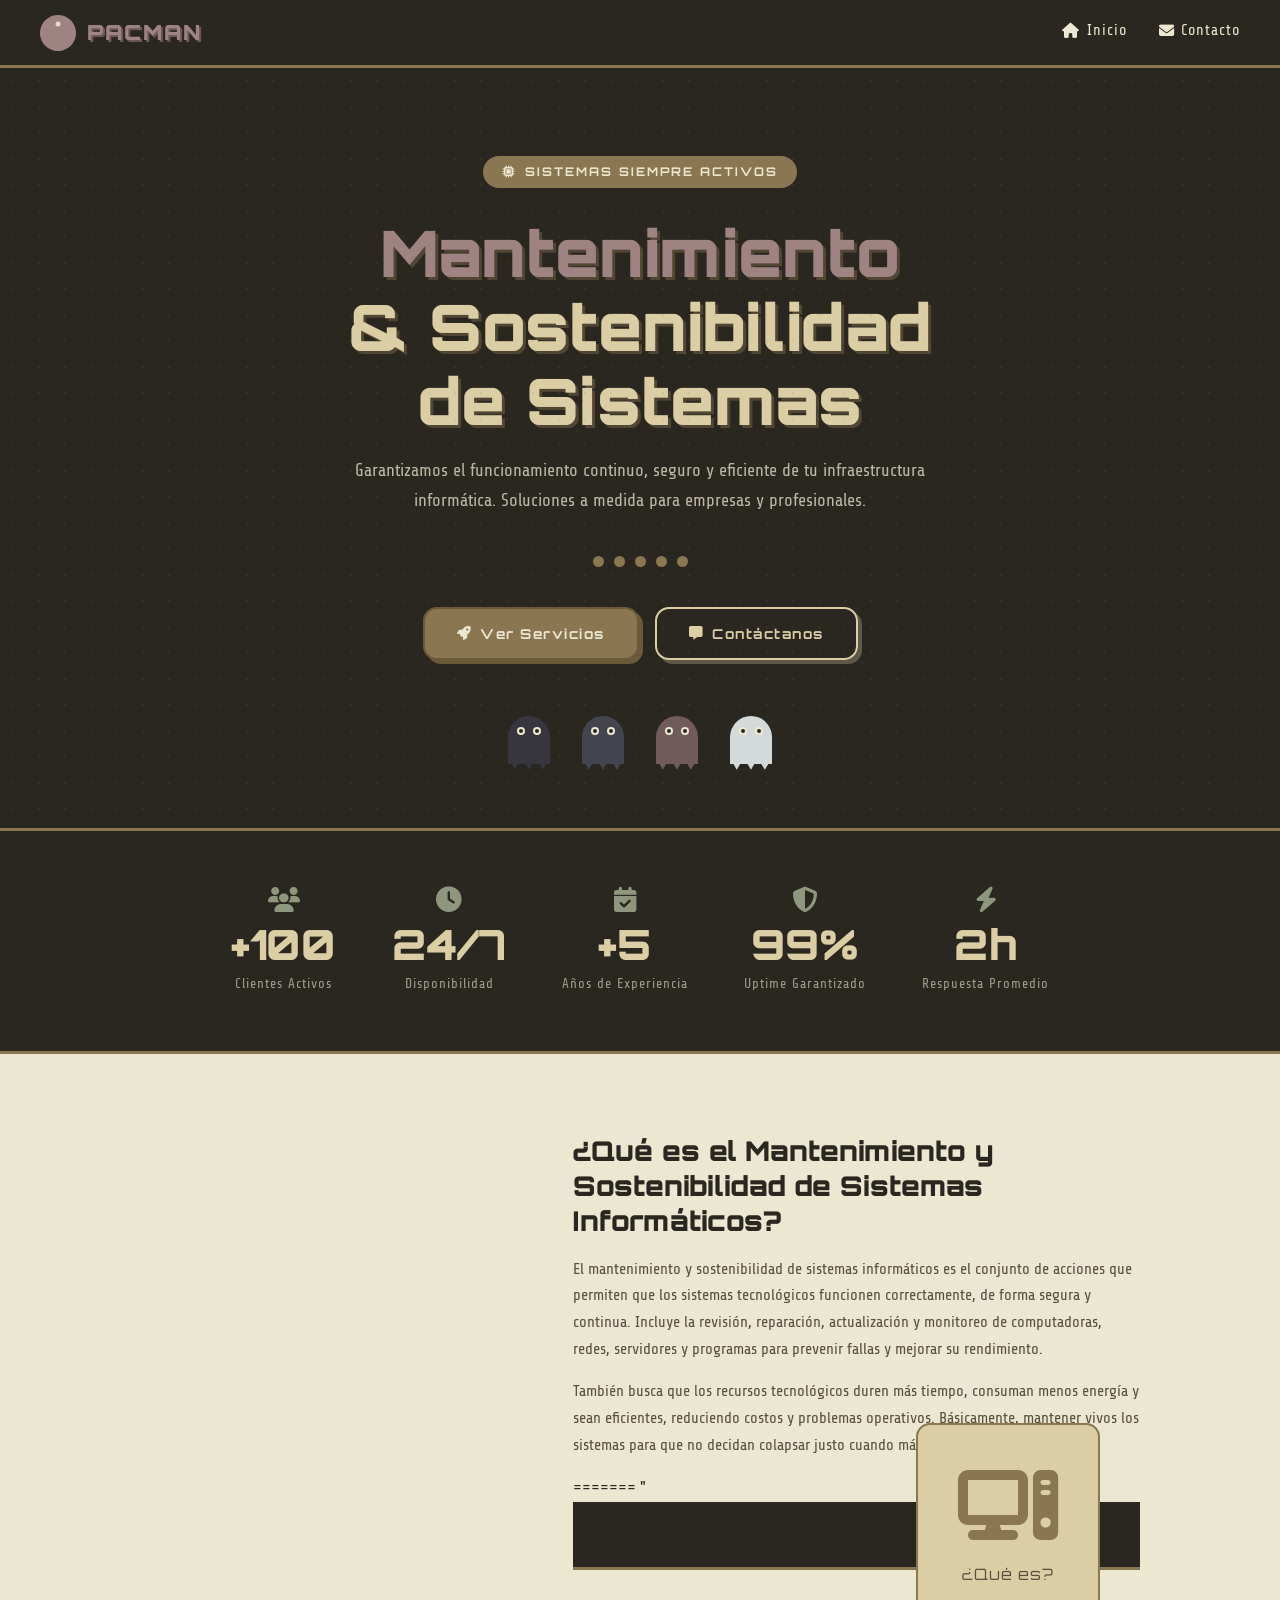
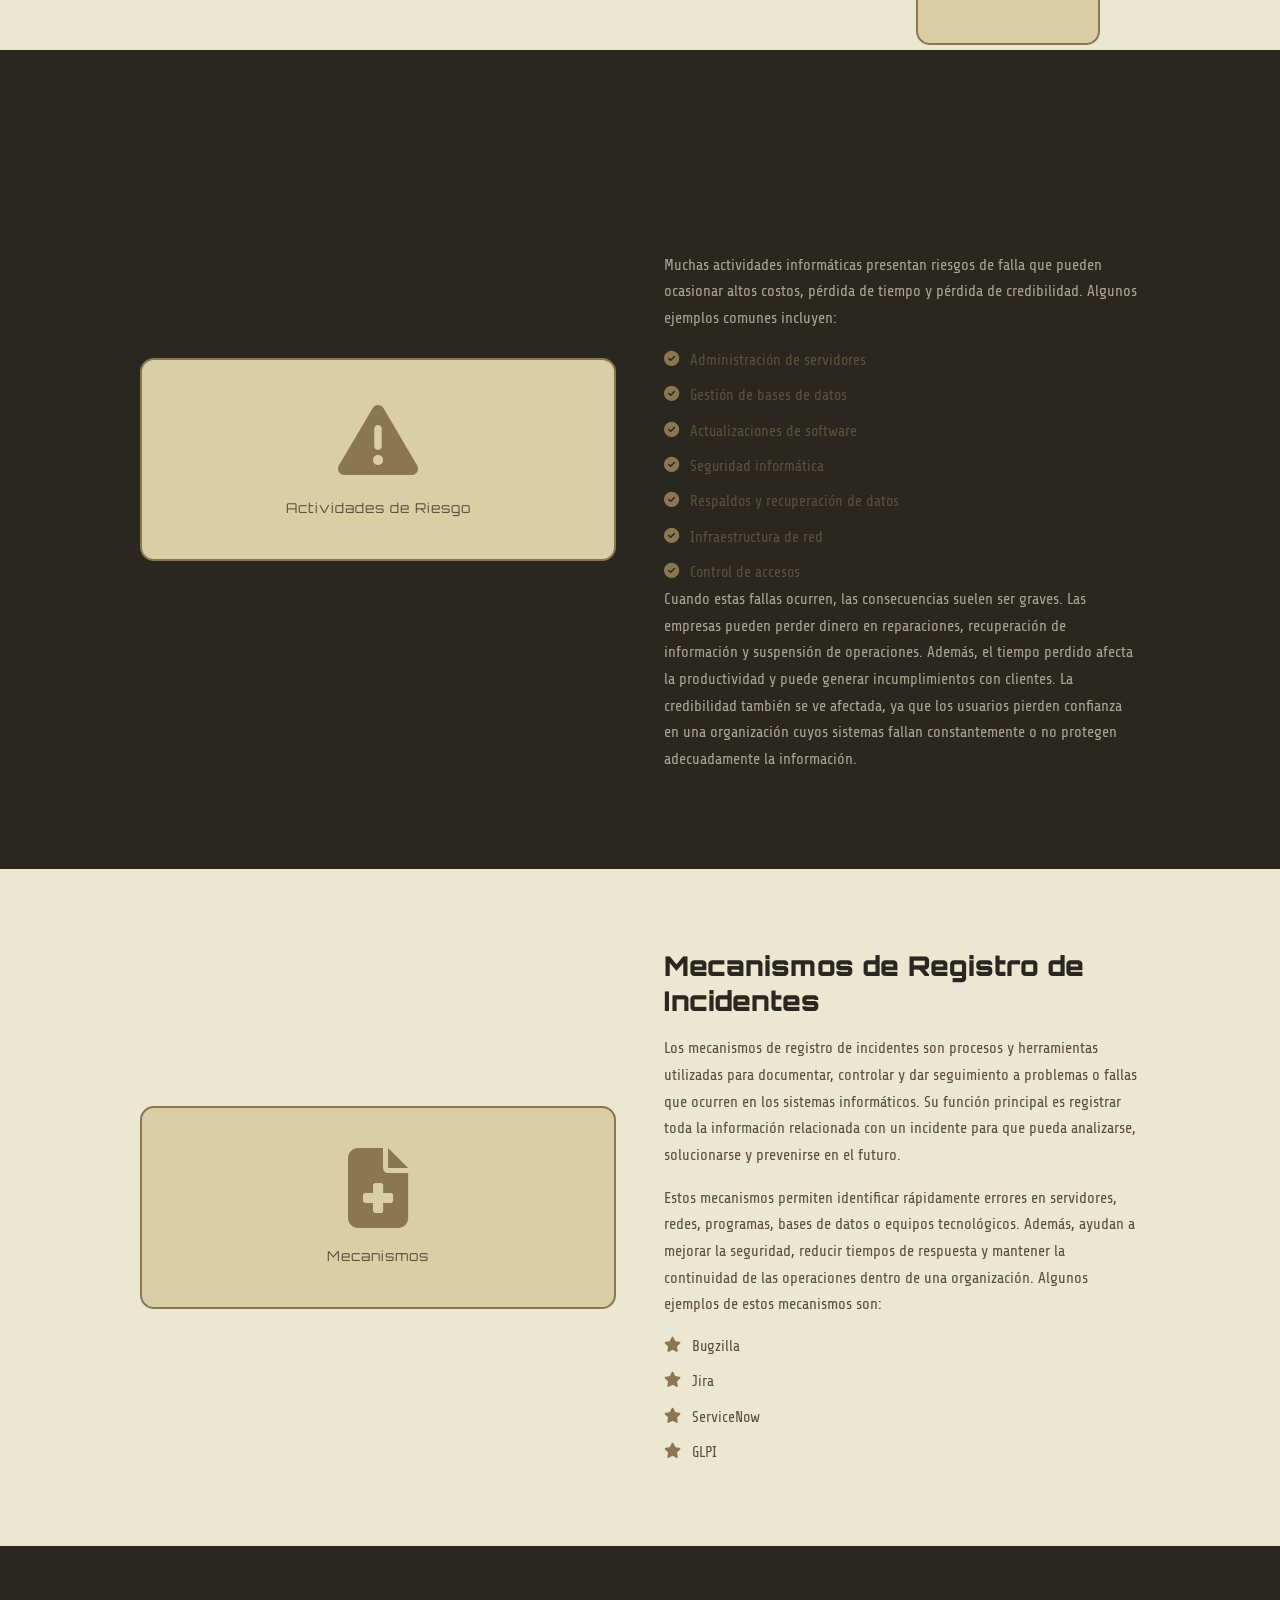
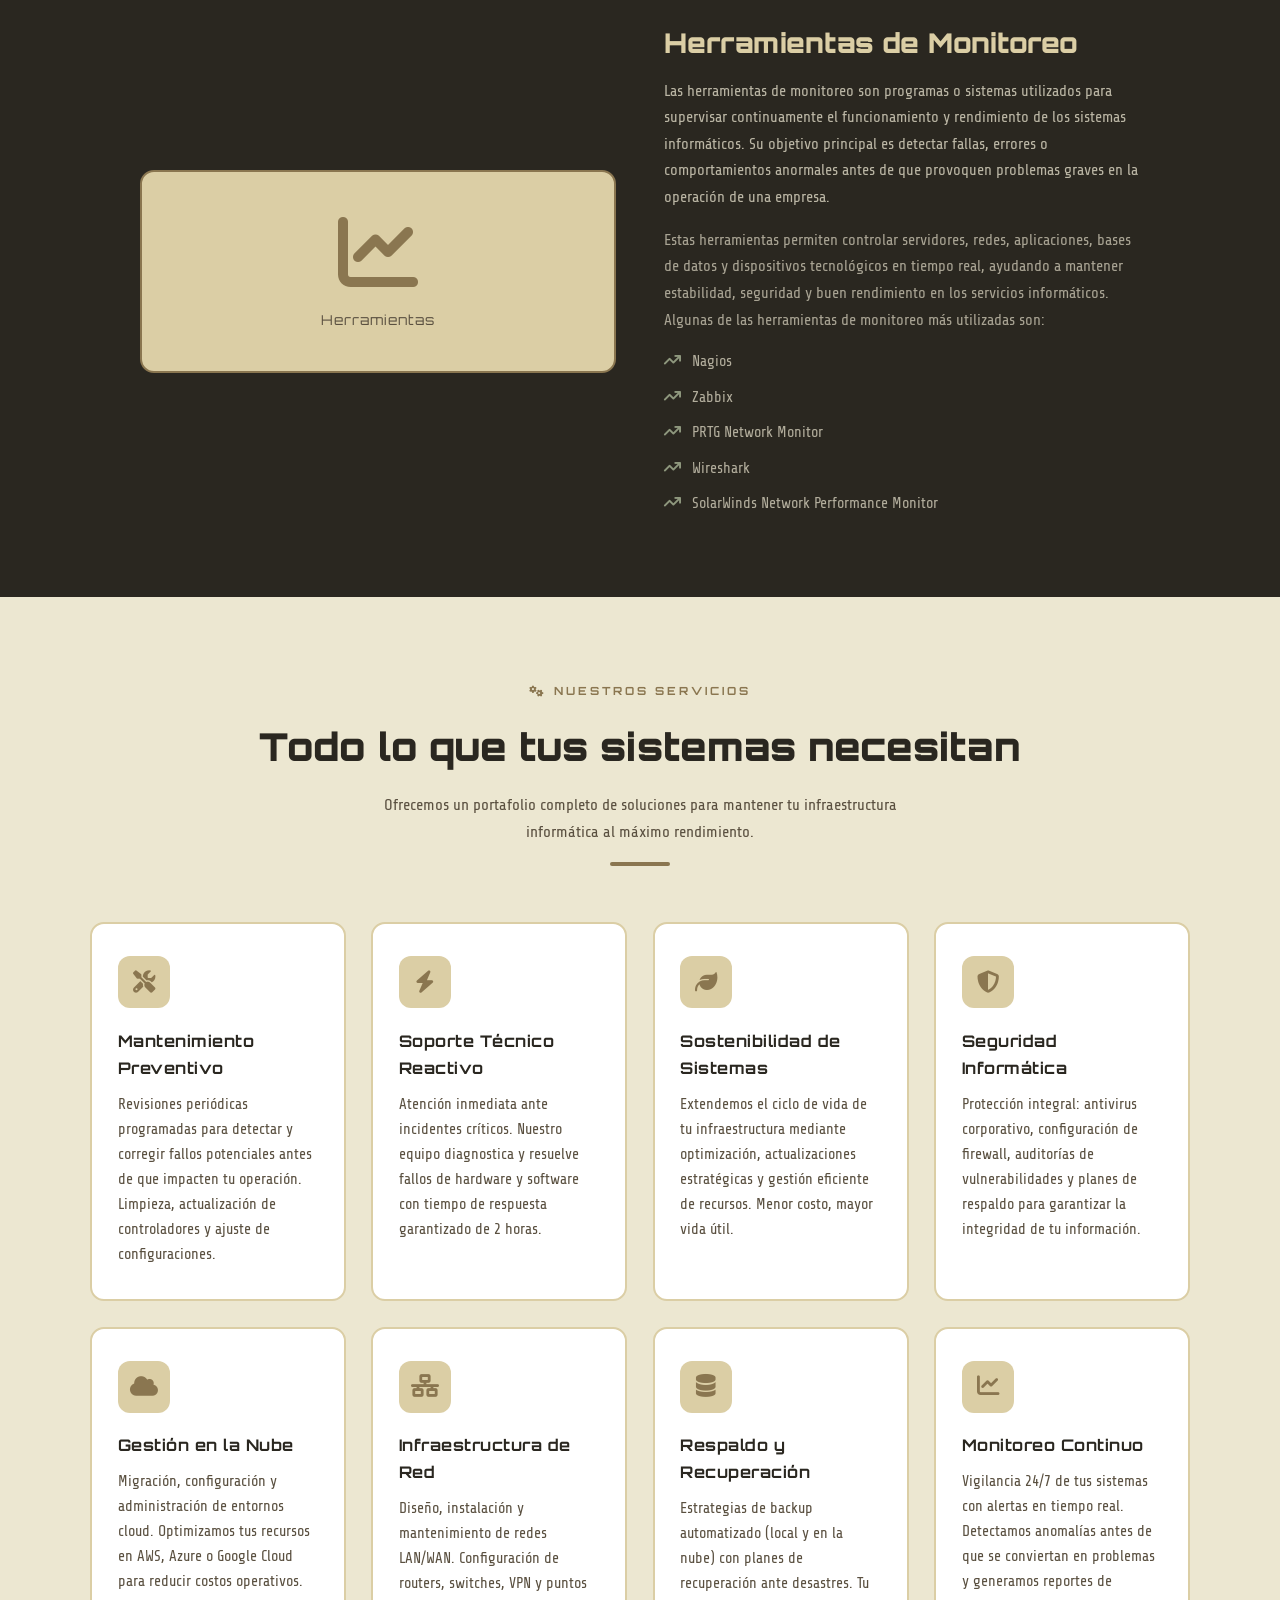
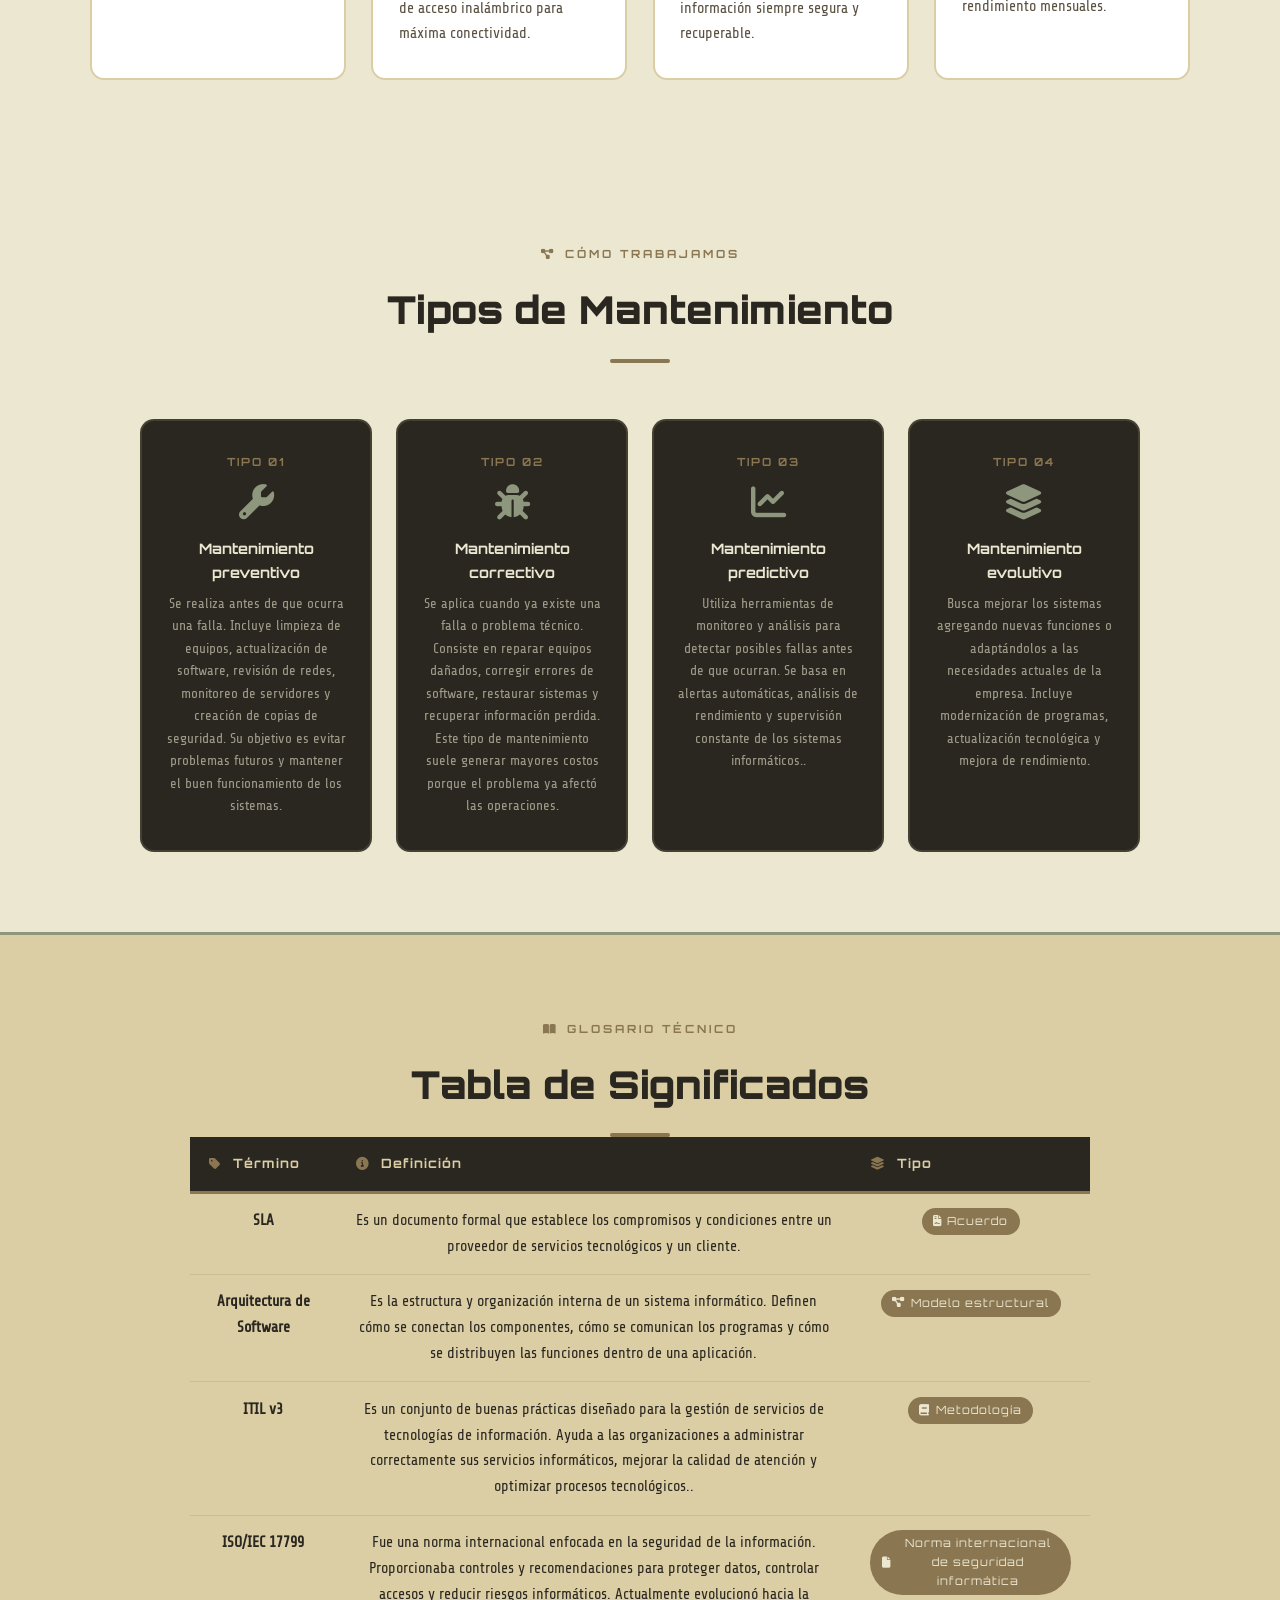
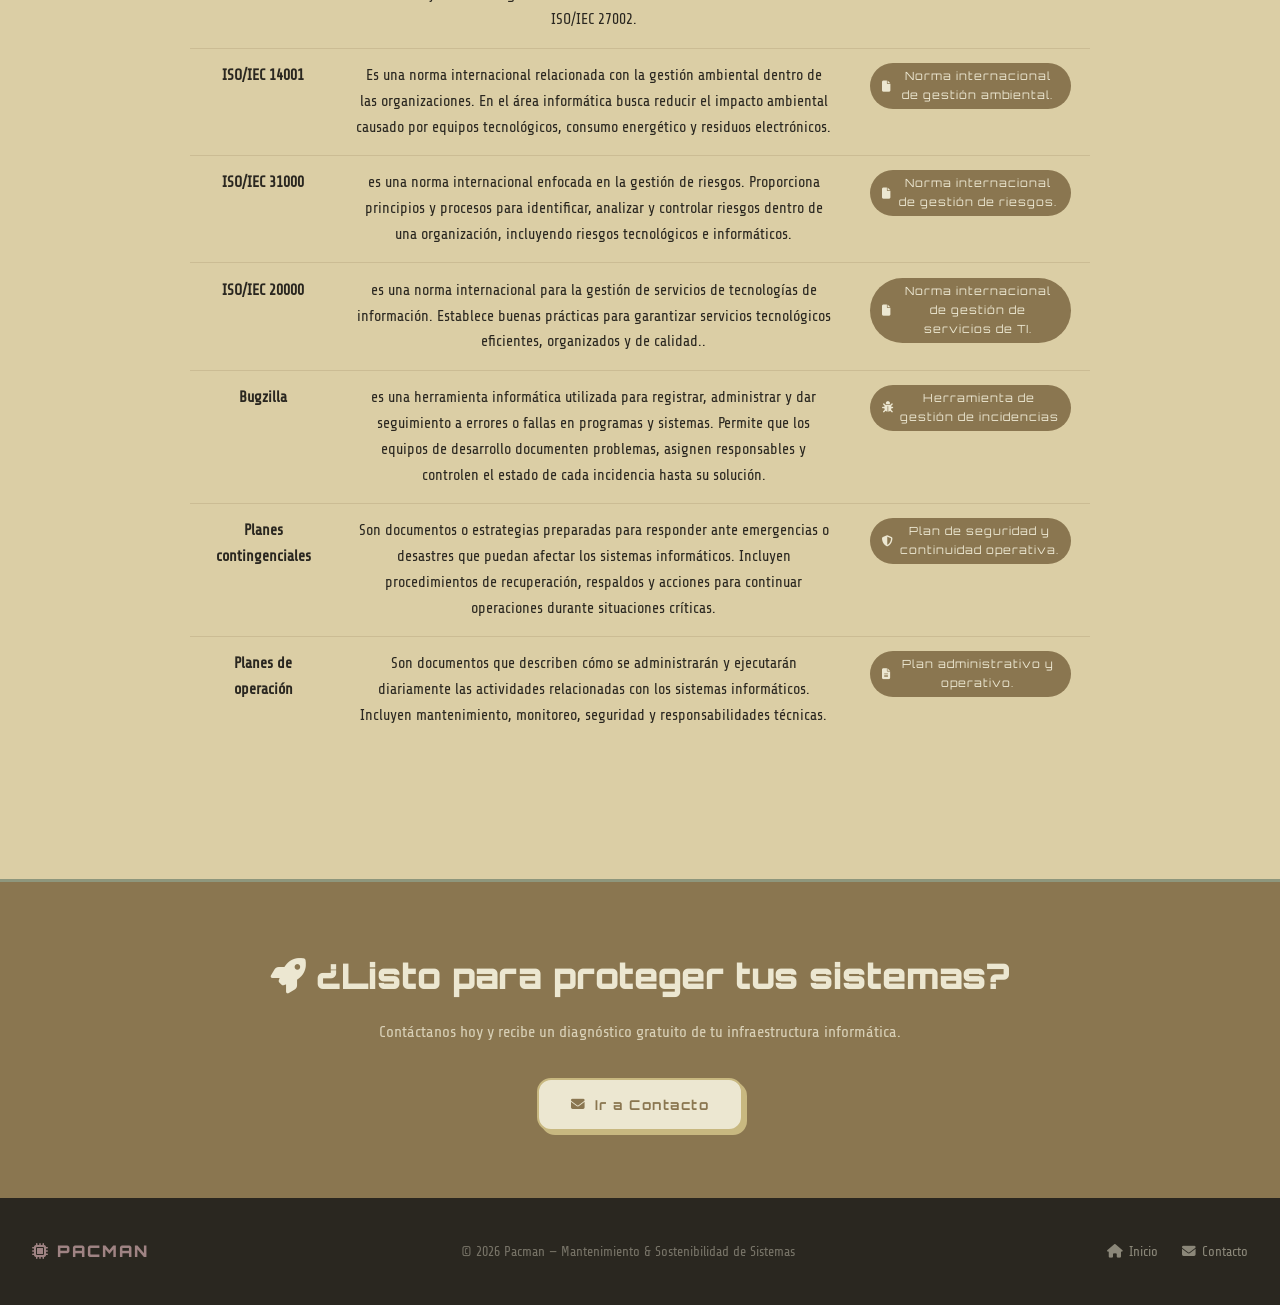
==== commit e8ff1ecb: "Update index.html" ====
--- a/index.html
+++ b/index.html
@@ -428,6 +428,11 @@
 </tr>
         </tbody>
       </table>
+    </div>
+    </div>
+  </div>
+</section>
+    
 <!-- ===================== CTA ===================== -->
 <div class="cta-band">
   <h2><i class="fa-solid fa-rocket"></i> ¿Listo para proteger tus sistemas?</h2>
--- a/style.css
+++ b/style.css
@@ -883,4 +883,4 @@
   .hero { padding: 4rem 1.2rem 3rem; }
   .cards-grid { grid-template-columns: 1fr; }
   .stats-band { gap: 2rem; }
-}+}
--- a/style.css
+++ b/style.css
@@ -883,4 +883,4 @@
   .hero { padding: 4rem 1.2rem 3rem; }
   .cards-grid { grid-template-columns: 1fr; }
   .stats-band { gap: 2rem; }
-}+}
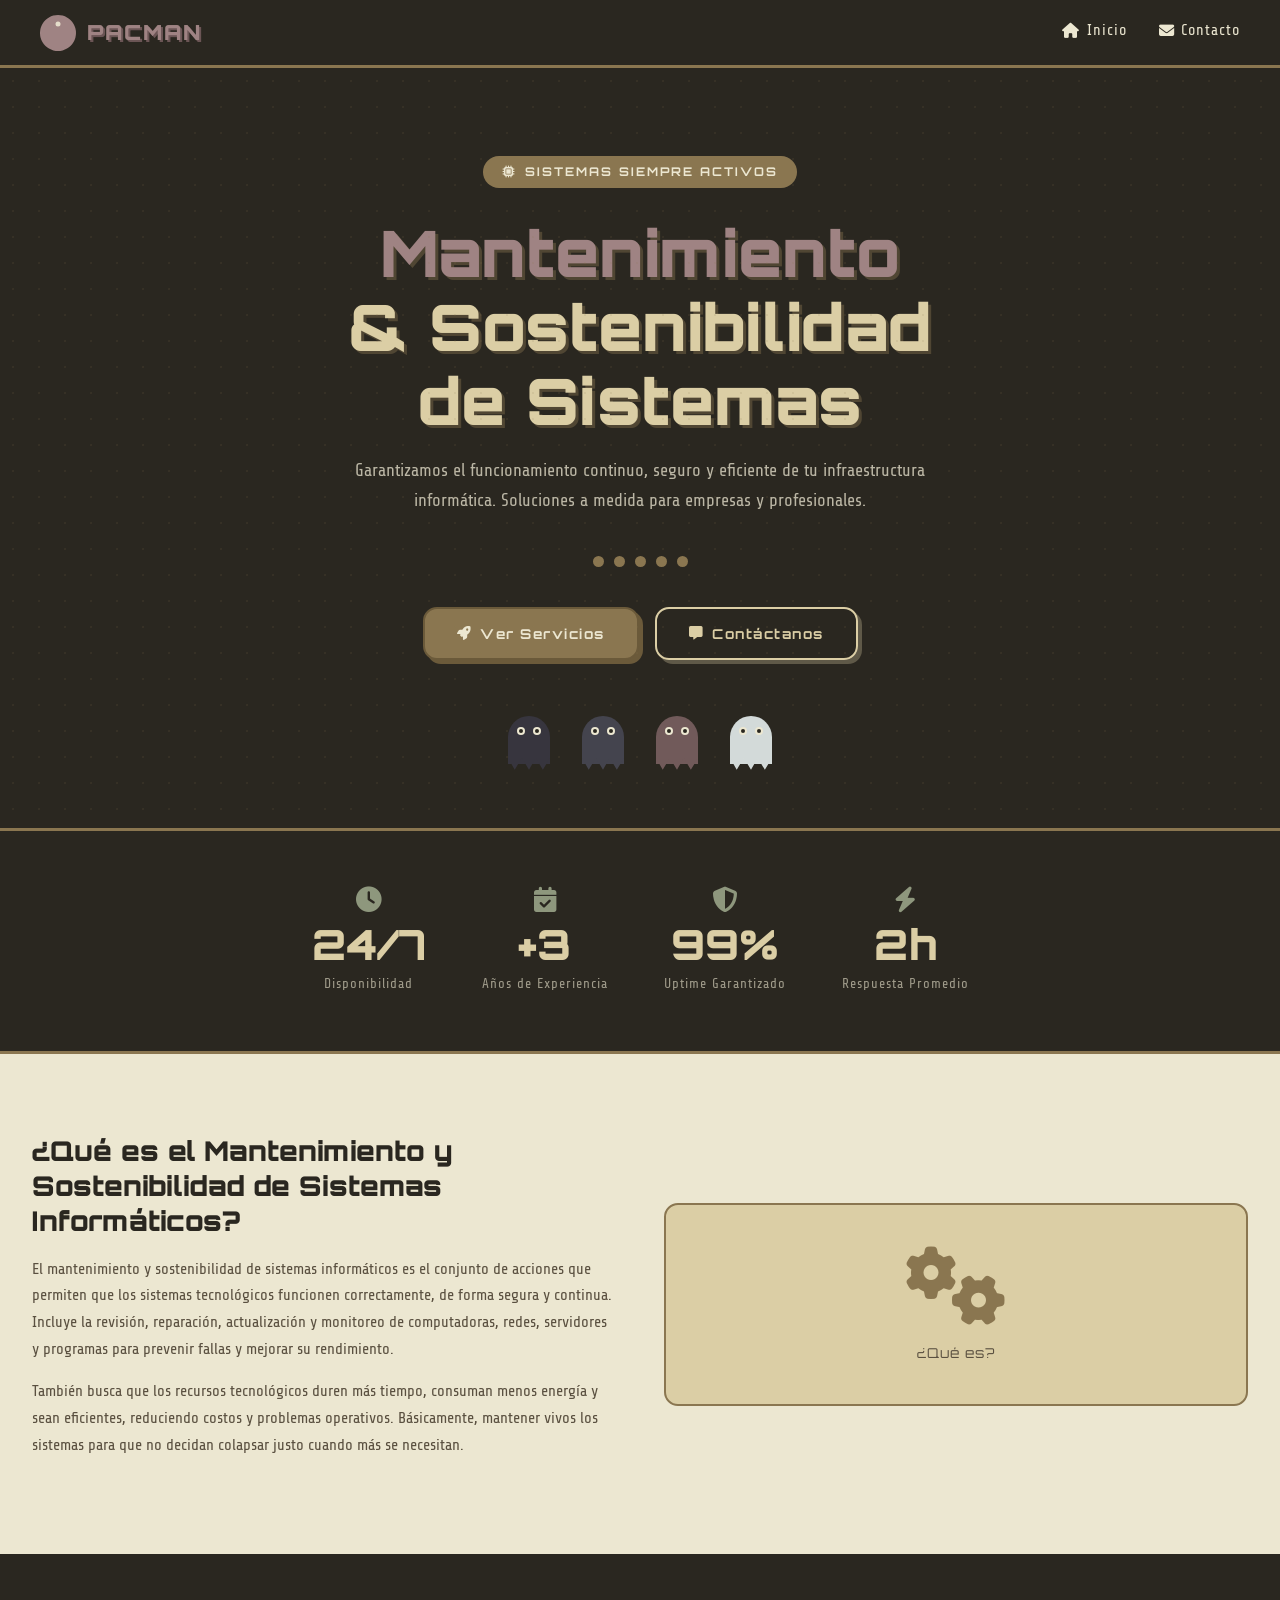
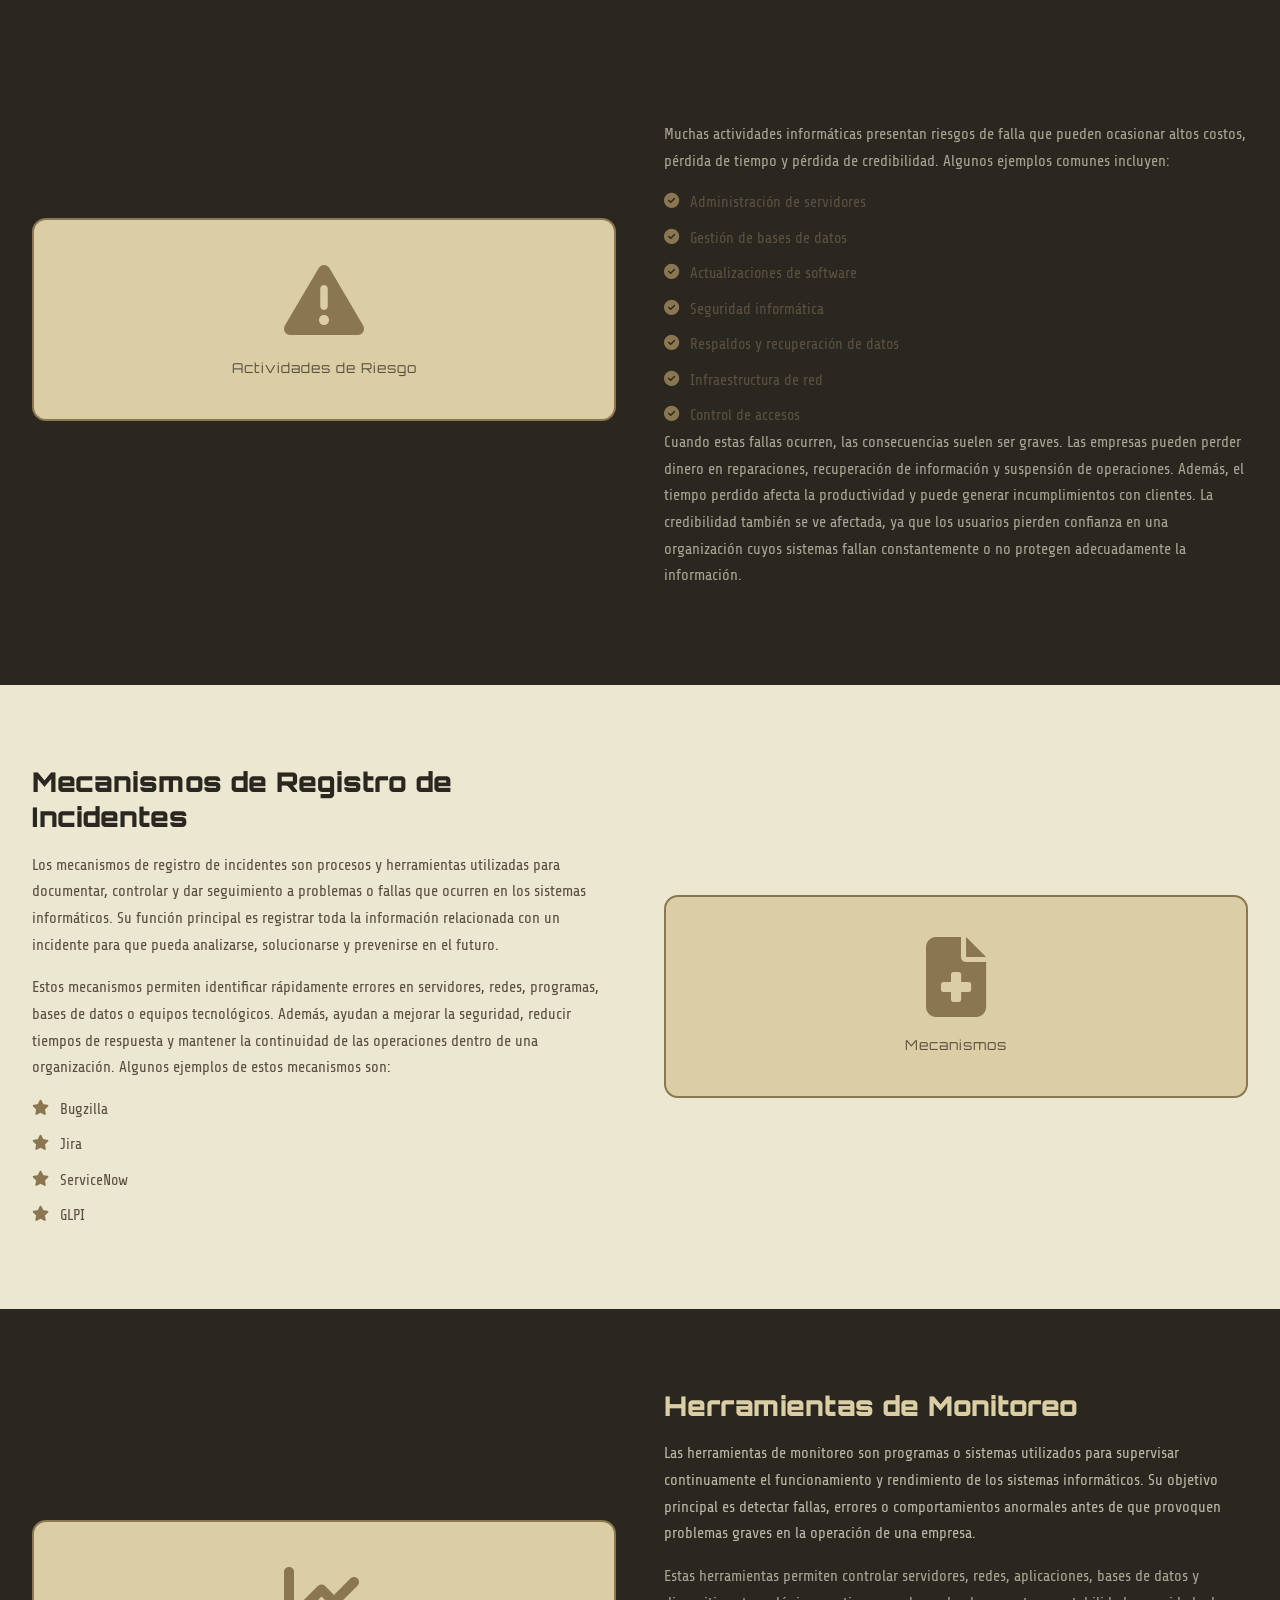
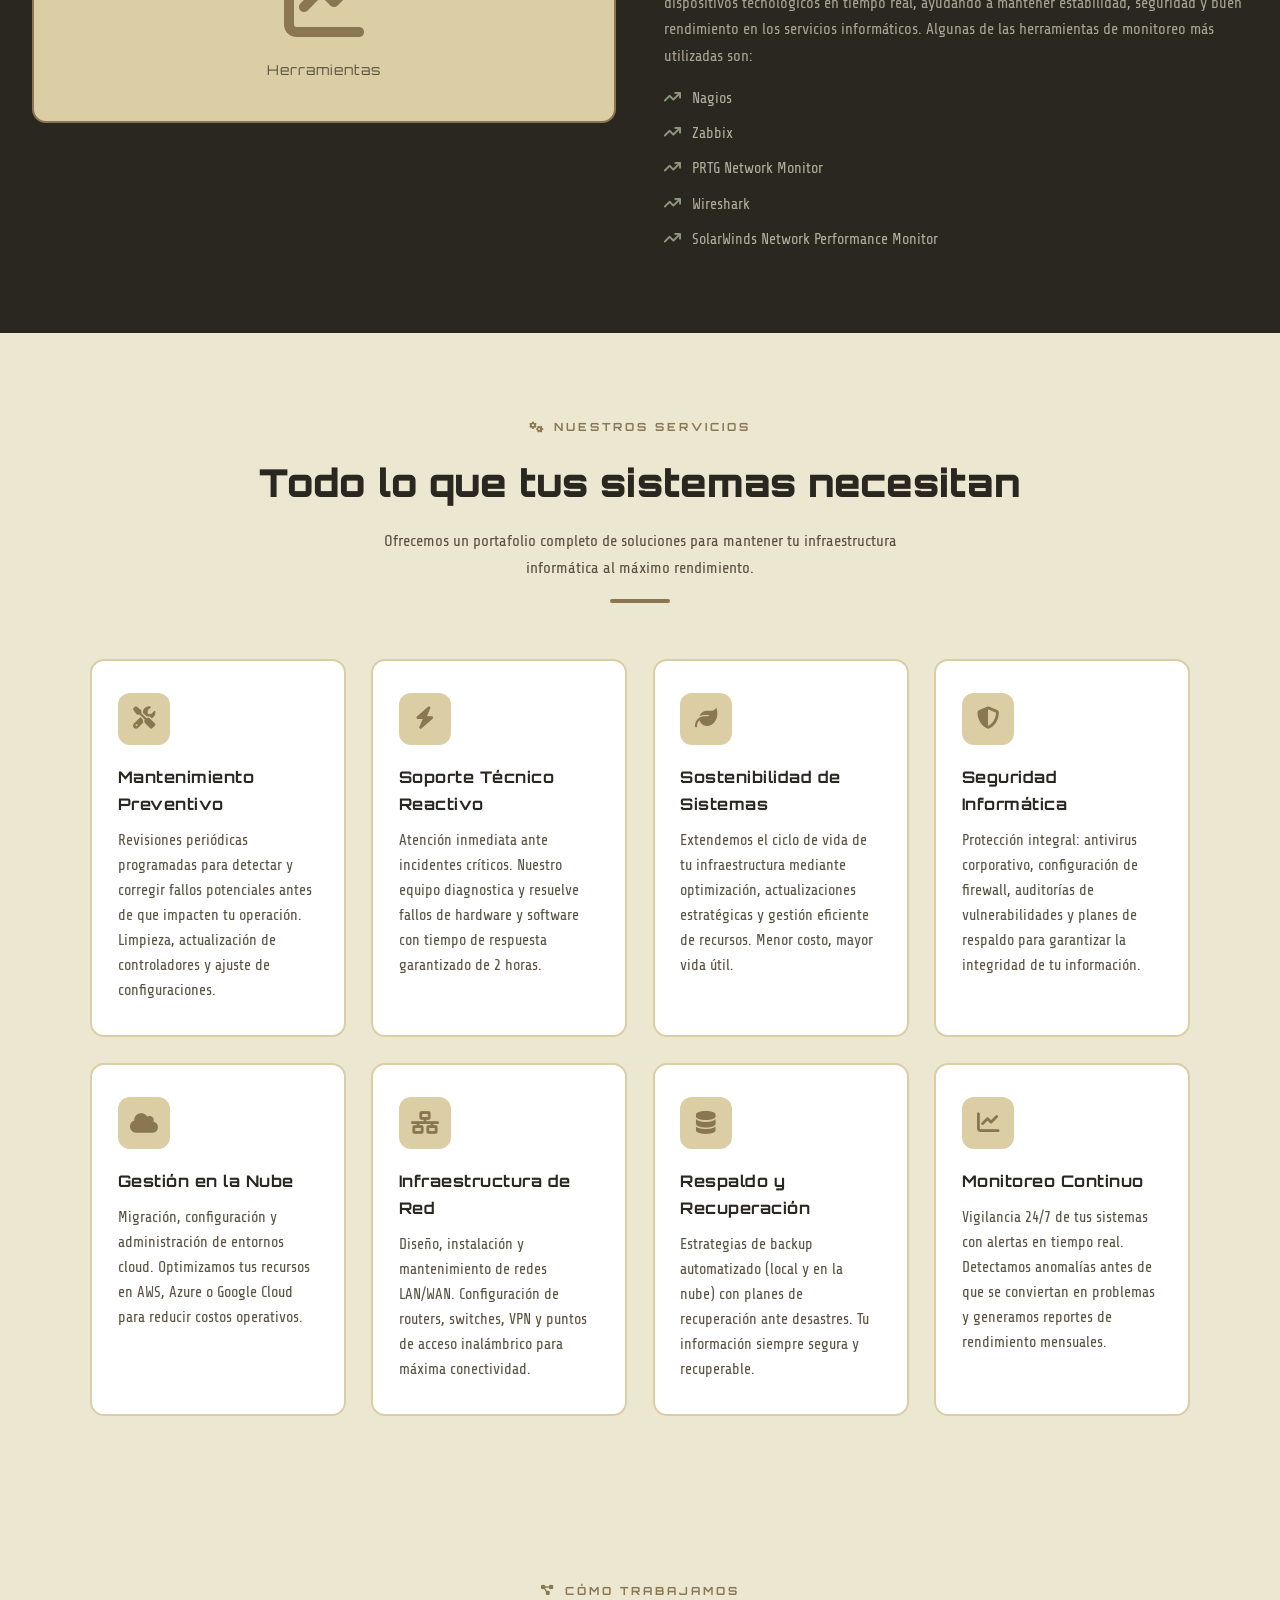
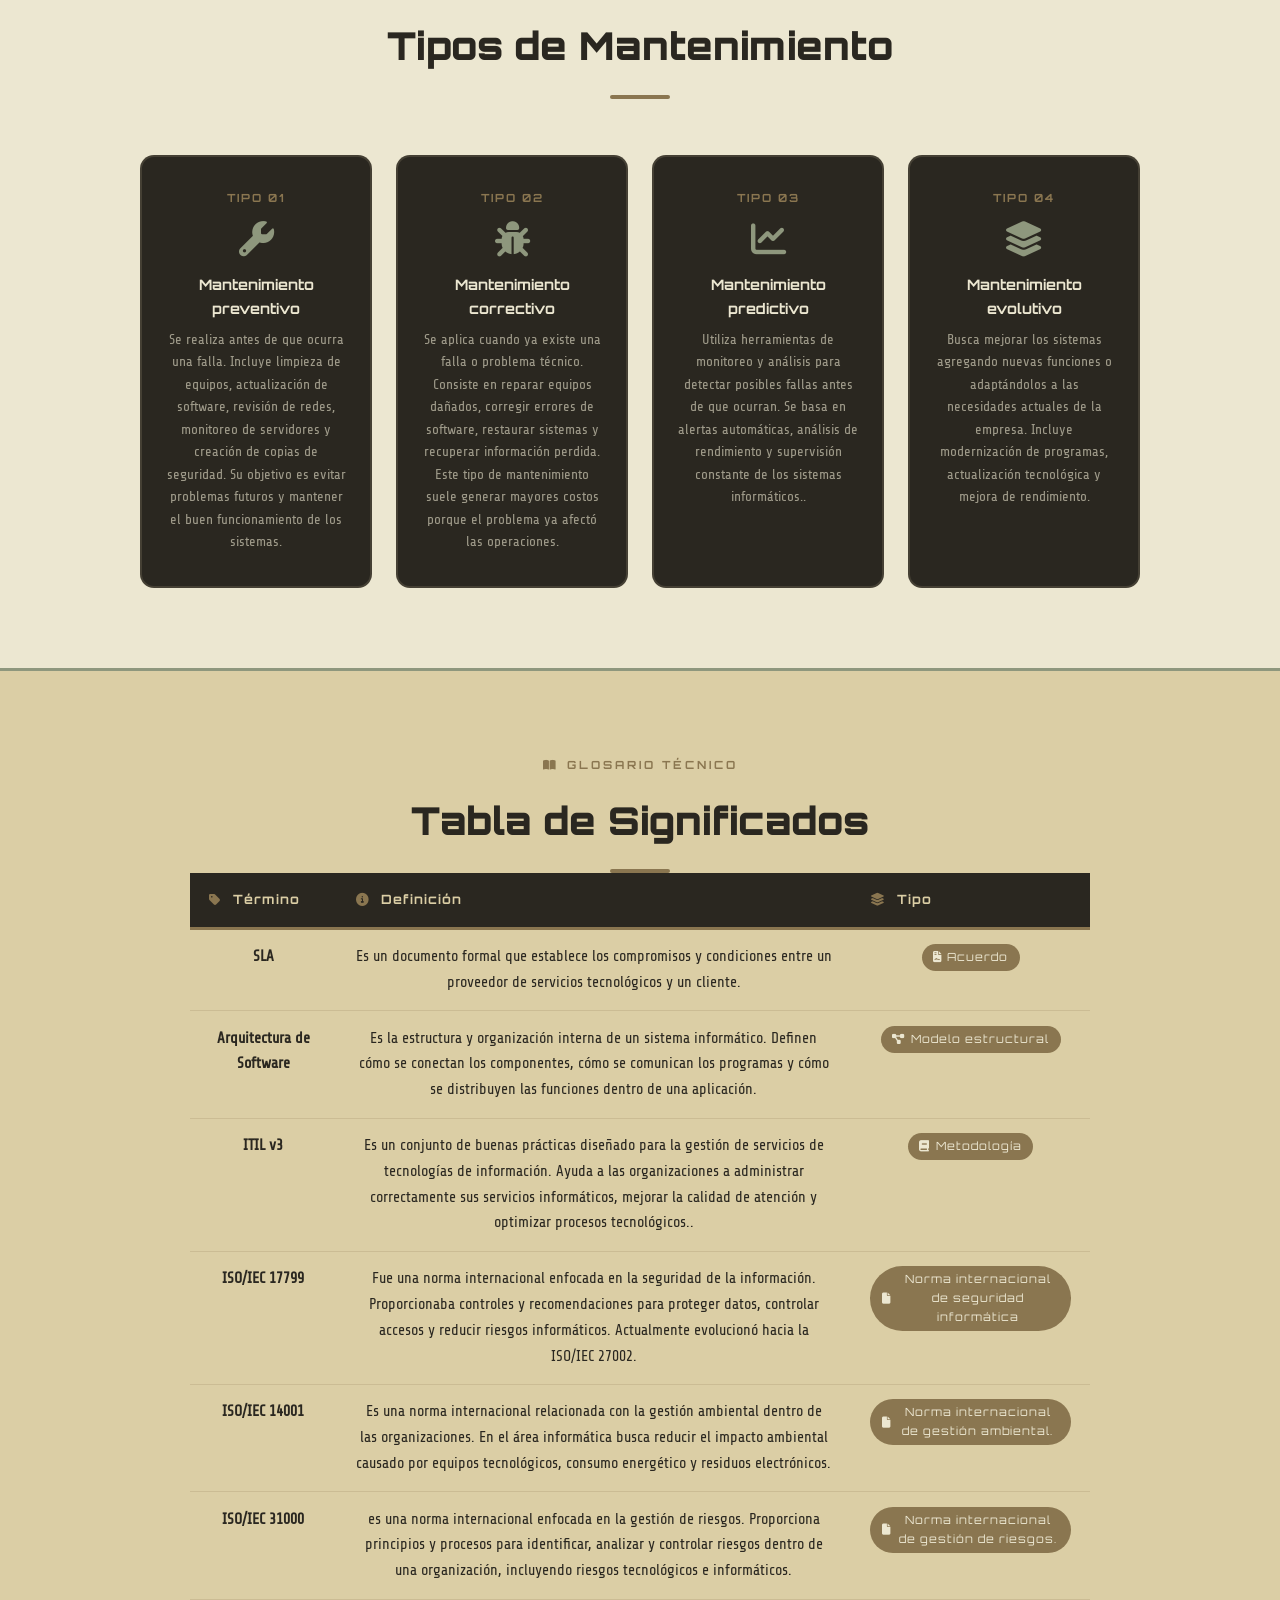
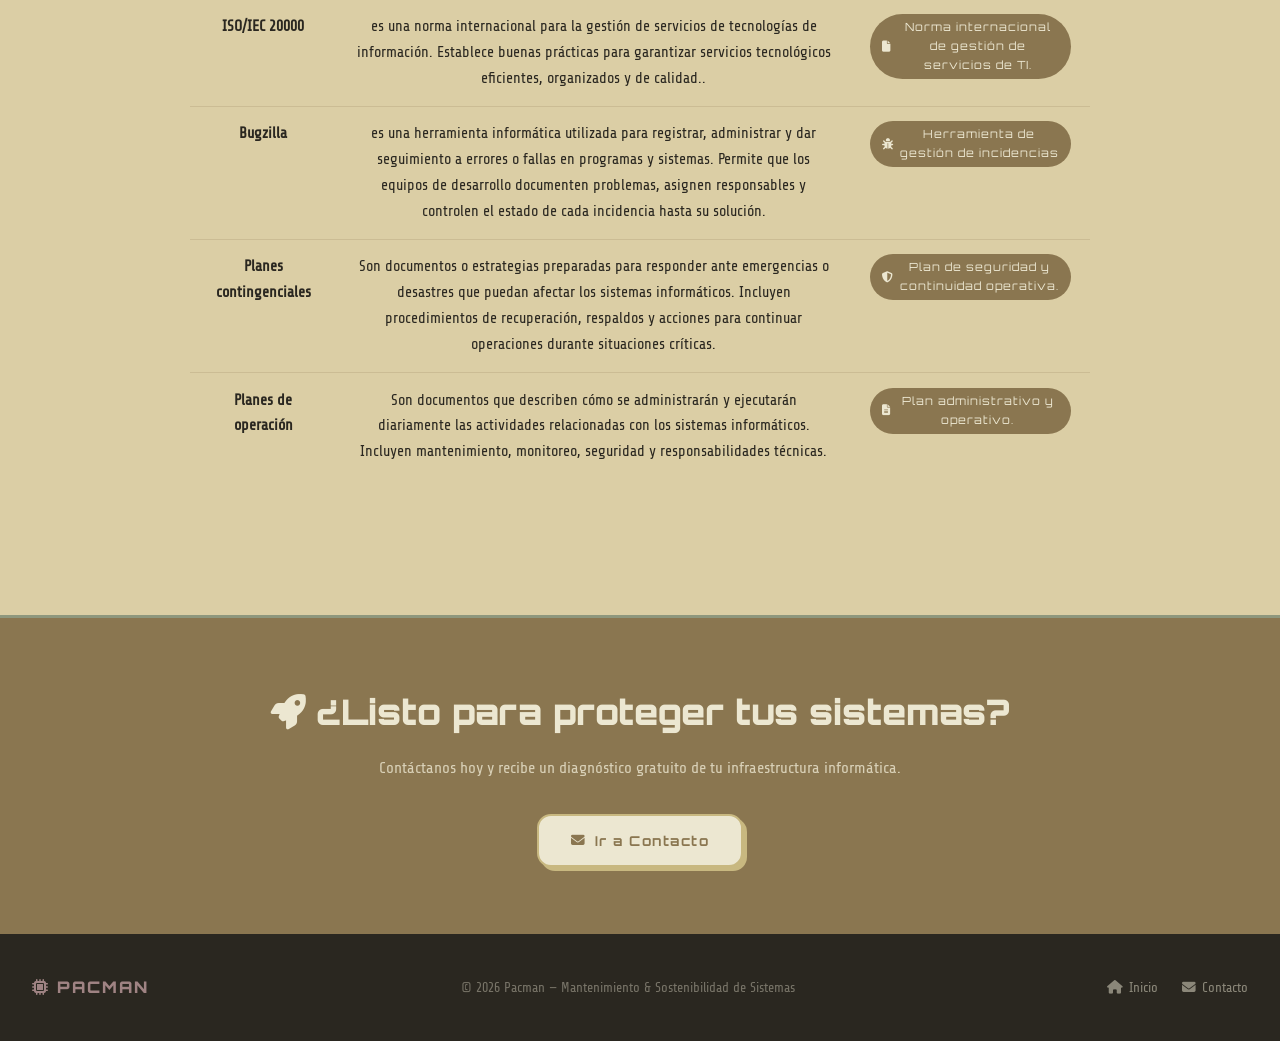
==== commit 21a7634e: "Update index.html" ====
--- a/index.html
+++ b/index.html
@@ -96,18 +96,13 @@
 <!-- ===================== STATS ===================== -->
 <div class="stats-band">
   <div class="stat">
-    <i class="fa-solid fa-users stat-icon"></i>
-    <span class="stat-num">+100</span>
-    <span class="stat-label">Clientes Activos</span>
-  </div>
-  <div class="stat">
     <i class="fa-solid fa-clock stat-icon"></i>
     <span class="stat-num">24/7</span>
     <span class="stat-label">Disponibilidad</span>
   </div>
   <div class="stat">
     <i class="fa-solid fa-calendar-check stat-icon"></i>
-    <span class="stat-num">+5</span>
+    <span class="stat-num">+3</span>
     <span class="stat-label">Años de Experiencia</span>
   </div>
   <div class="stat">
@@ -125,6 +120,10 @@
 <!-- ===================== INFO: ¿QUE ES EL MANTENIMIENTO Y SOSTENIBILIDAD DE SISTEMAS INFORMÁTICOS? ===================== -->
 <section class="bg-cream" style="padding: 5rem 2rem;">
   <div class="info-section reverse wide-container">
+    <div class="info-visual">
+      <i class="fa-solid fa-cogs"></i>
+      <p>¿Qué es?</p>
+    </div>
     <div class="info-content">
       <h2>¿Qué es el Mantenimiento y Sostenibilidad de Sistemas Informáticos?</h2>
       <p>
@@ -133,25 +132,7 @@
       <p>
         También busca que los recursos tecnológicos duren más tiempo, consuman menos energía y sean eficientes, reduciendo costos y problemas operativos. Básicamente, mantener vivos los sistemas para que no decidan colapsar justo cuando más se necesitan.
       </p>
-=======
-  <title>Sistemas Informáticos — Mantenimiento & Calidad</title>
-  <link rel="stylesheet" href="style.css" />
-  <link href="link rel="preconnect" href="https://fonts.googleapis.com">
-<lgitink rel="preconnect" href="https://fonts.gstatic.com" crossorigin>
-<link href="https://fonts.googleapis.com/css2?family=Jersey+10&display=swap" rel="stylesheet">" 
-</head>
-<body>
-
-  <!-- ===== NAVBAR ===== -->
-  <header class="navbar" id="top">
-    <div class="nav-brand">
-      <span class="brand-dot"></span>
-      <span class="brand-name">Desarrollo de Software</span>
->>>>>>> 740e721cef09045439f522b6640d2dbc5fb9c42a
-    </div>
-    <div class="info-visual">
-      <i class="fa-solid fa-computer"></i>
-      <p>¿Qué es?</p>
+    </div>
     </div>
 </section>
 
@@ -189,6 +170,10 @@
 <!-- ===================== INFO: Mecanismos de registro de incidentes ===================== -->
 <section class="bg-cream" style="padding: 5rem 2rem;">
   <div class="info-section reverse wide-container">
+        <div class="info-visual">
+      <i class="fa-solid fa-file-medical"></i>
+      <p>Mecanismos</p>
+    </div>
     <div class="info-content">
       <h2>Mecanismos de Registro de Incidentes</h2>
       <p>
@@ -206,10 +191,6 @@
         <li><i class="fa-solid fa-star" style="color:var(--c1)"></i> ServiceNow</li>
         <li><i class="fa-solid fa-star" style="color:var(--c1)"></i> GLPI</li>
       </ul>
-    </div>
-    <div class="info-visual">
-      <i class="fa-solid fa-file-medical"></i>
-      <p>Mecanismos</p>
     </div>
   </div>
 </section>
@@ -428,11 +409,11 @@
 </tr>
         </tbody>
       </table>
-    </div>
-    </div>
-  </div>
-</section>
-    
+      </div>
+      </div>
+  </div>
+</section>
+
 <!-- ===================== CTA ===================== -->
 <div class="cta-band">
   <h2><i class="fa-solid fa-rocket"></i> ¿Listo para proteger tus sistemas?</h2>
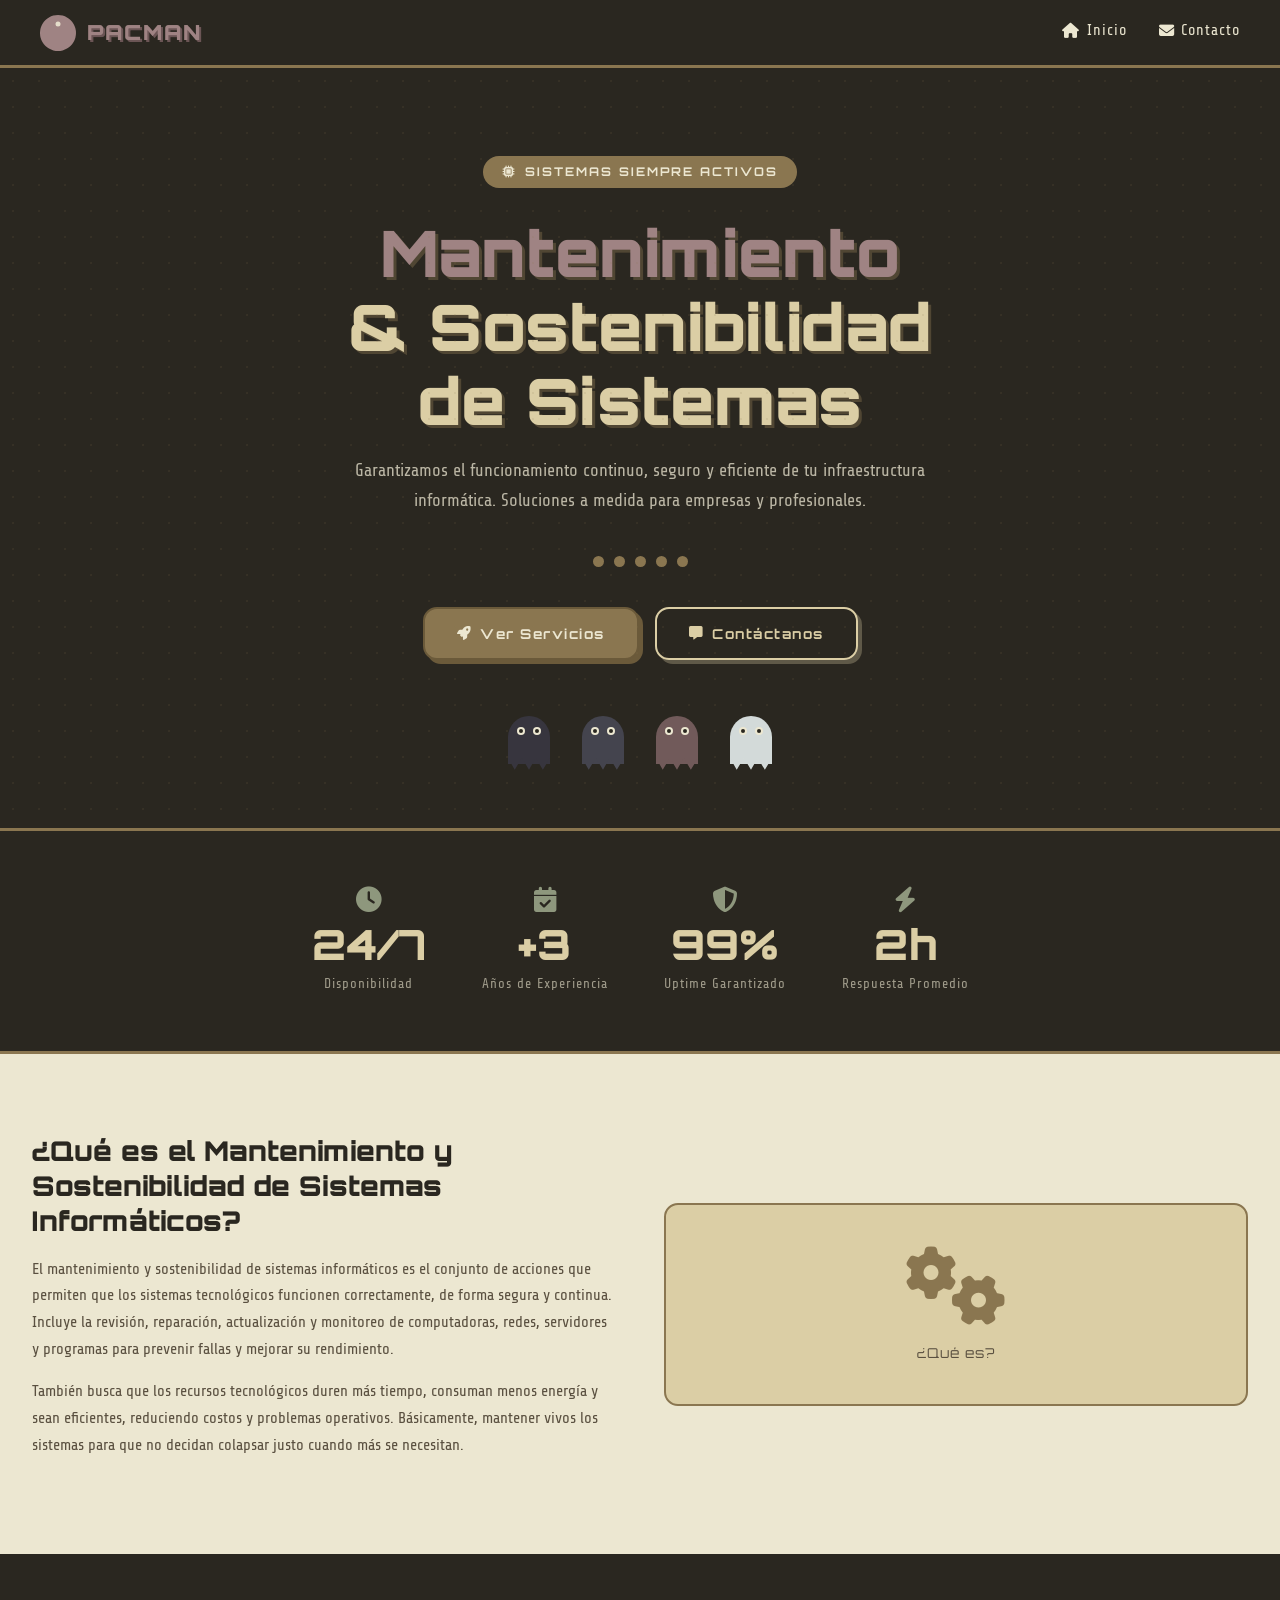
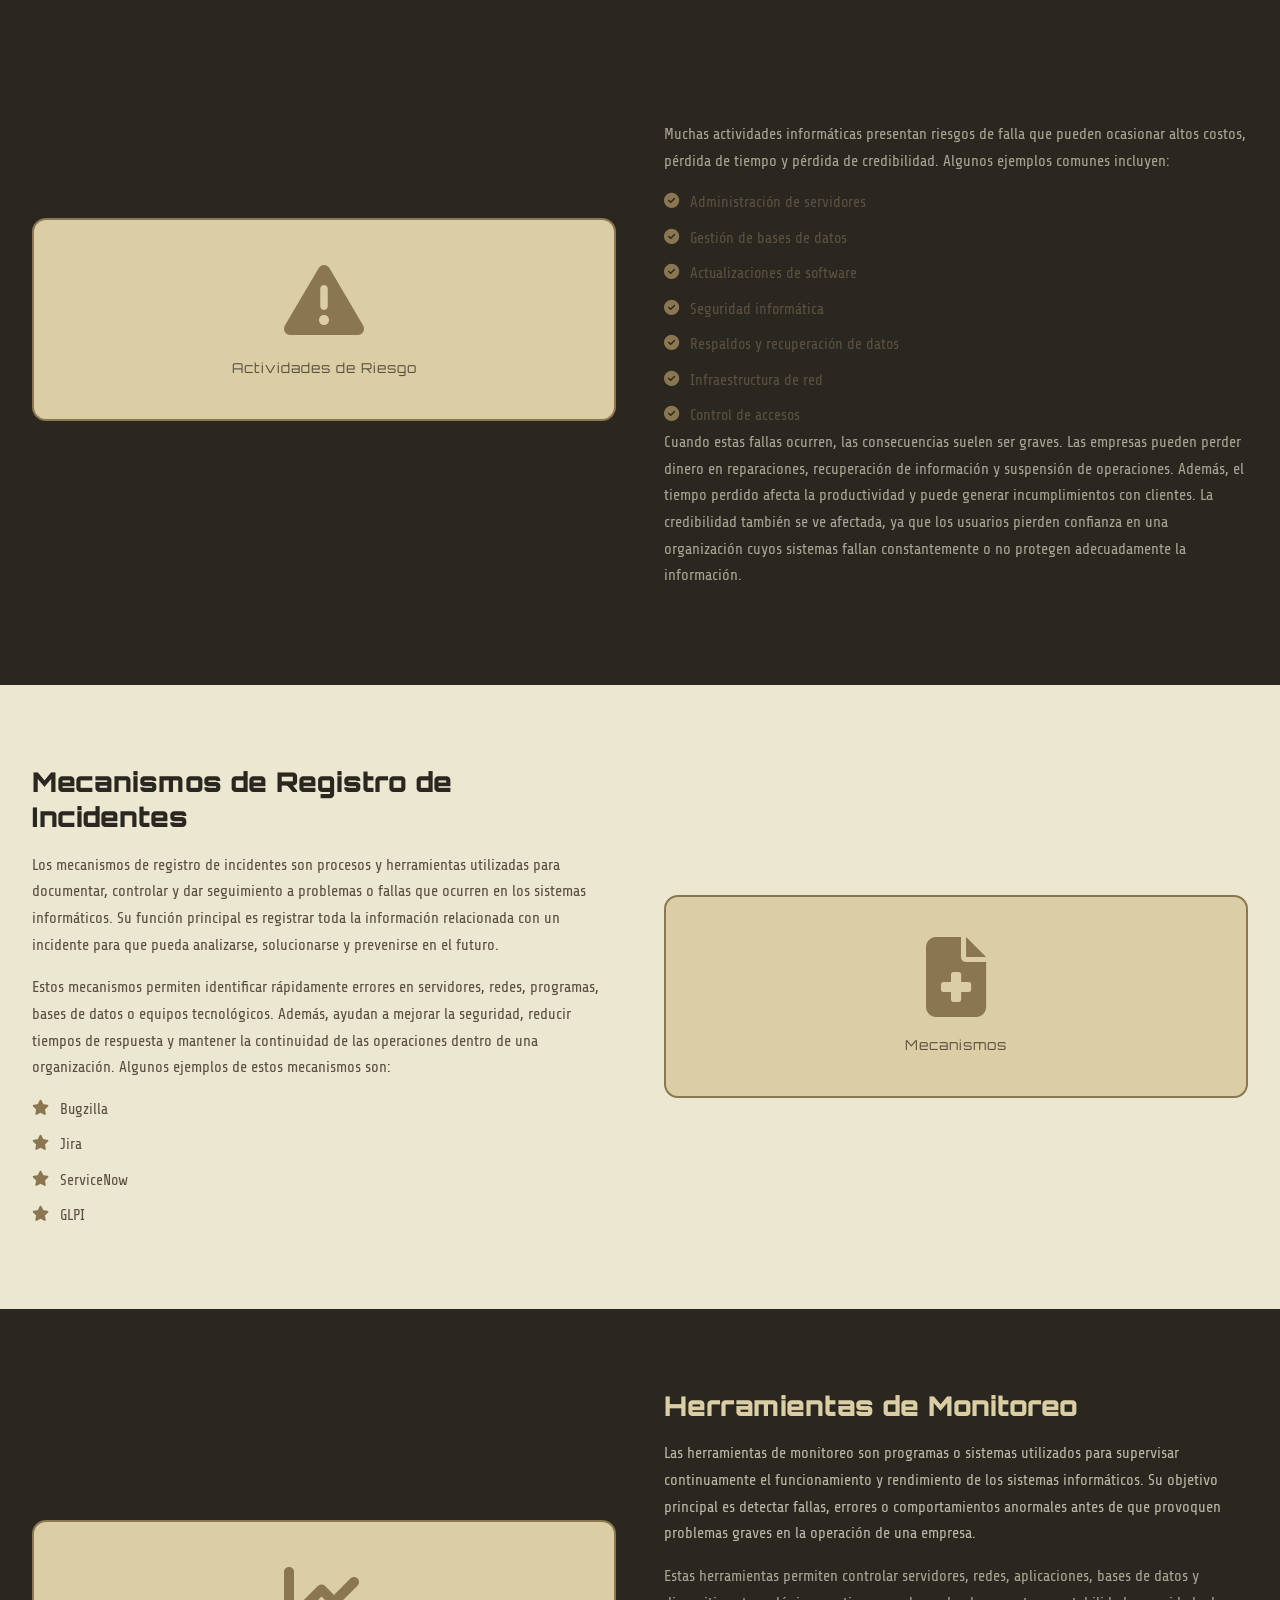
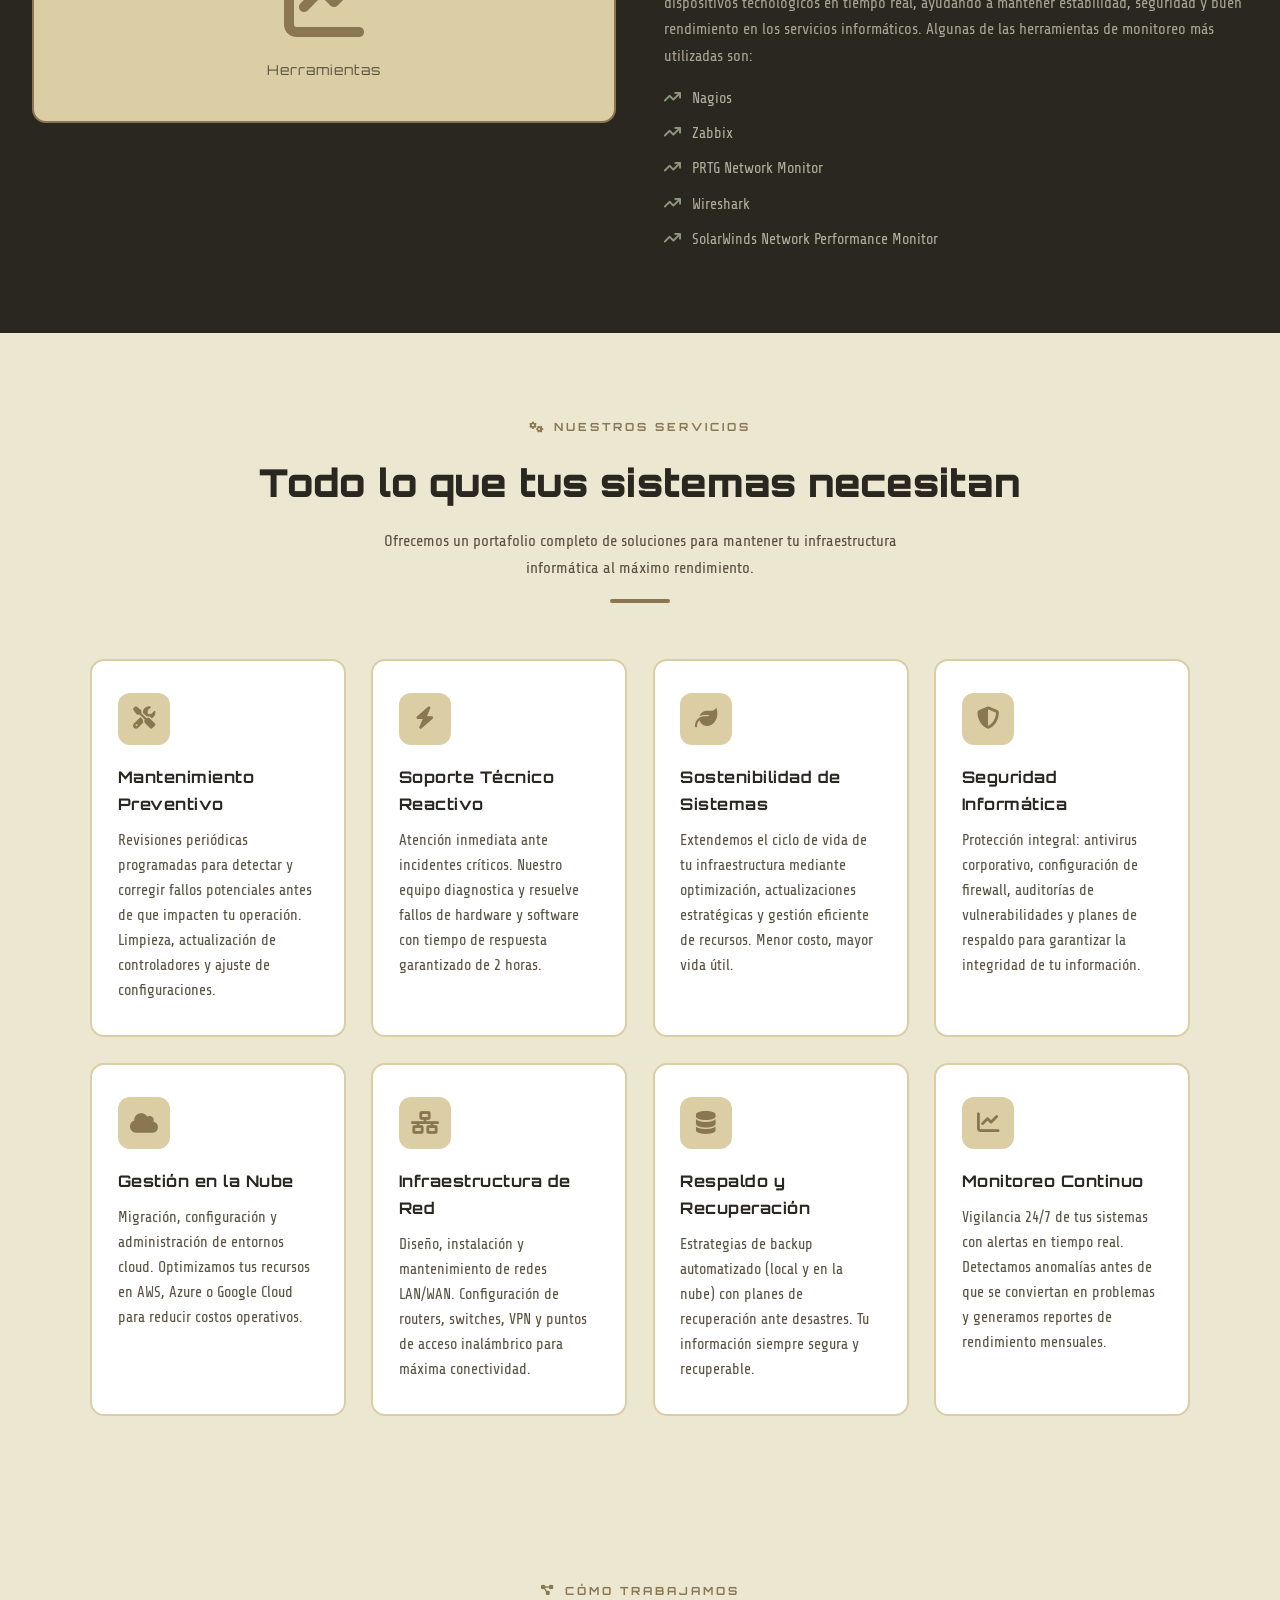
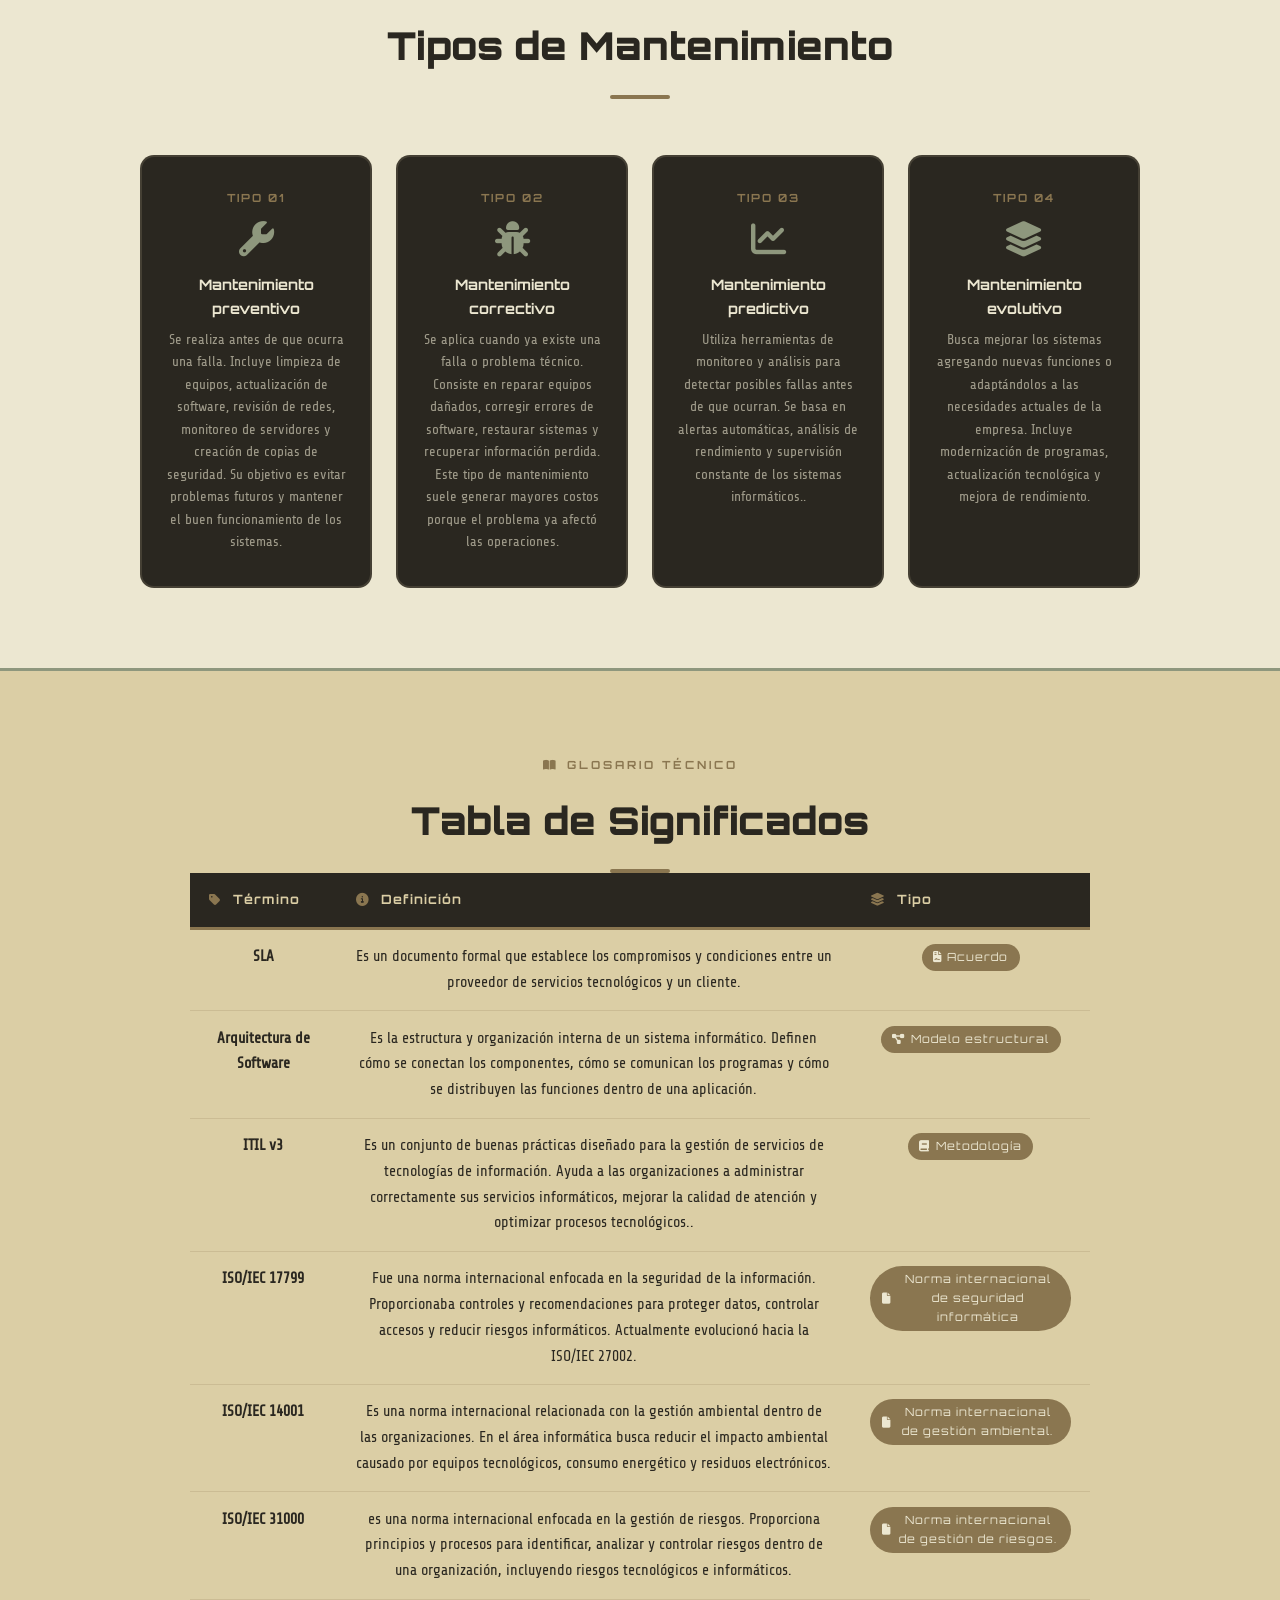
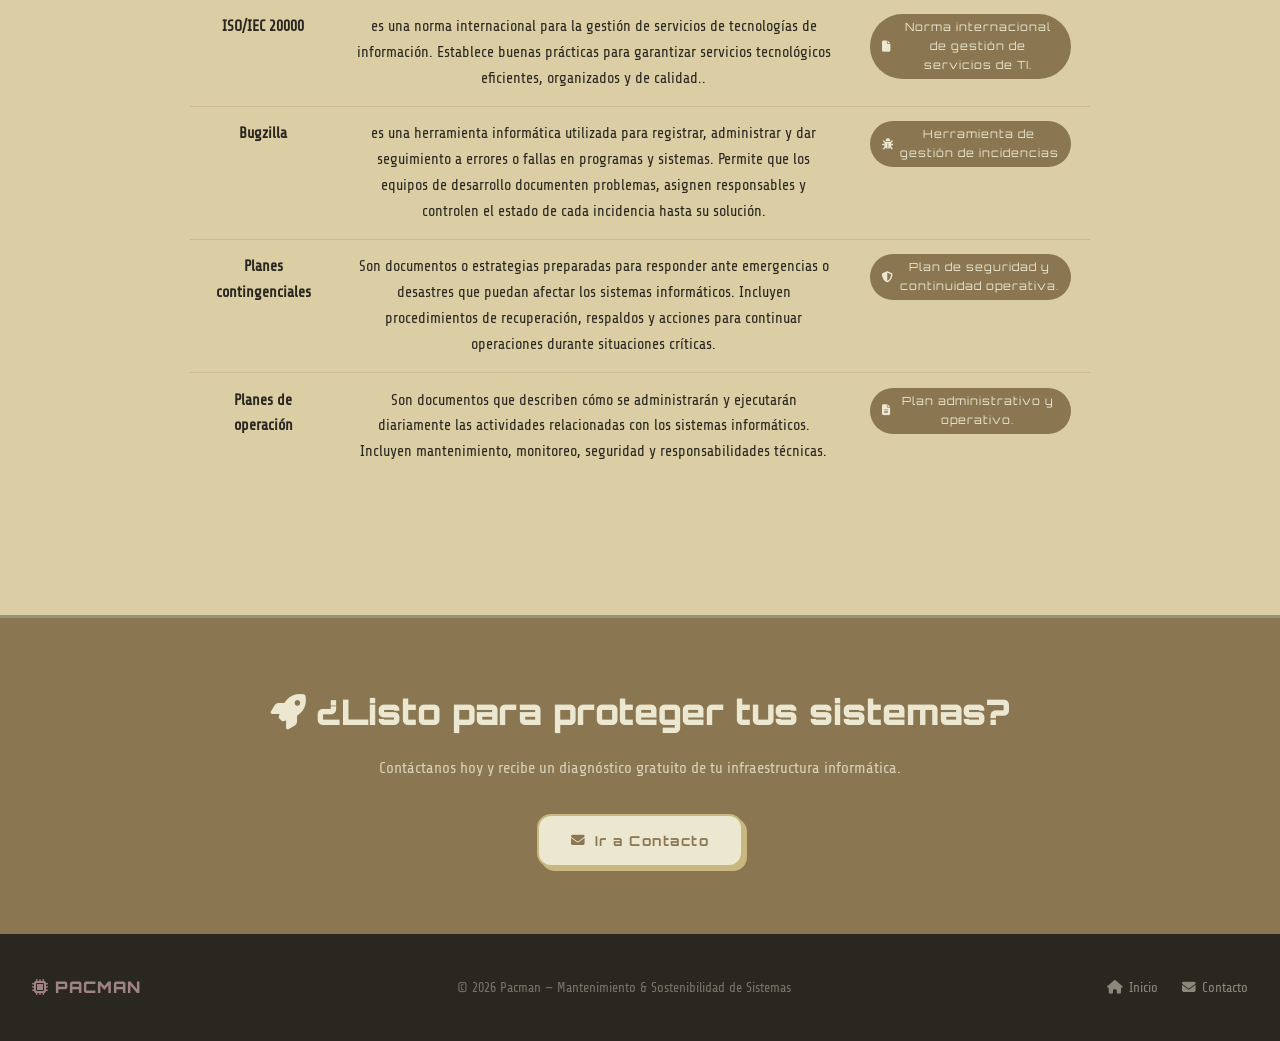
==== commit 81e56f6e: "ACTUA" ====
--- a/index.html
+++ b/index.html
@@ -409,8 +409,8 @@
 </tr>
         </tbody>
       </table>
-      </div>
-      </div>
+       </div>
+       </div>
   </div>
 </section>
 
--- a/style.css
+++ b/style.css
@@ -833,7 +833,7 @@
   font-size: 1rem;
   color: var(--c5);
   font-weight: 900;
-  letter-spacing: 2px;
+  letter-spacing: 1px;
 }
 
 .footer-copy {
@@ -863,13 +863,13 @@
   RESPONSIVE
    ========================================================= */
 @media (max-width: 768px) {
-  .navbar { padding: 0 1.2rem; }
+  .navbar { padding: 0 1.7rem; }
   .nav-links { display: none; }
   .hamburger { display: flex; }
 
   .info-section {
     grid-template-columns: 1fr;
-    gap: 2rem;
+    gap: 1rem;
   }
   .info-section.reverse { direction: ltr; }
 
